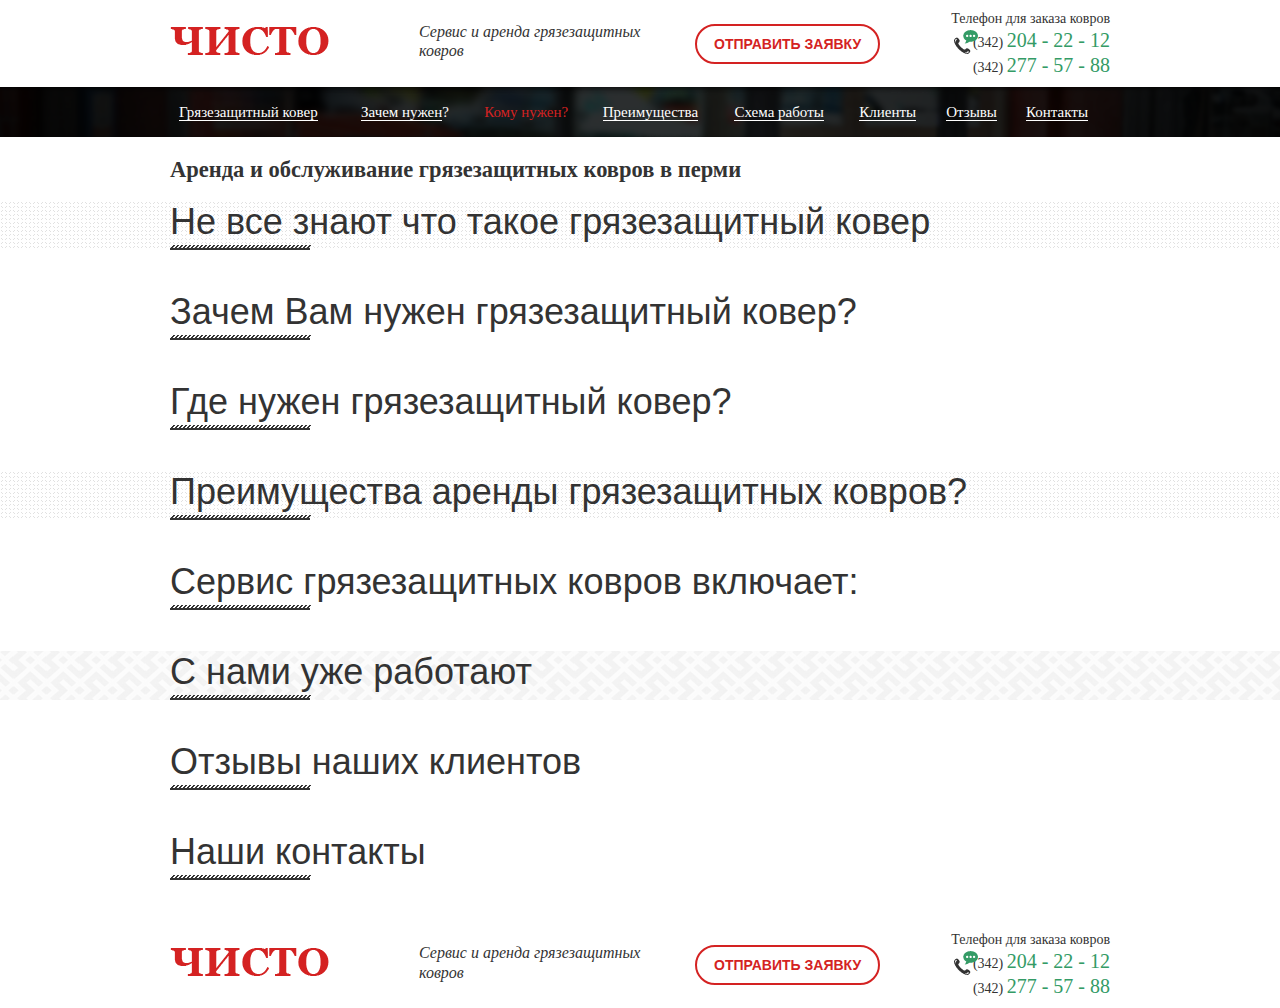
==== index.html @ 00499c88 "Добавлено несколько UI-элементов" ====
<!DOCTYPE html>
<!--[if lt IE 8]><html class="no-js ie ltie8 ltie9" lang="ru"><![endif]-->
<!--[if IE 8]><html class="no-js ie ie8 ltie9" lang="ru"><![endif]-->
<!--[if IE 9]><html class="no-js ie ie9" lang="ru"><![endif]-->
<!--[if (gt IE 9)|!(IE)]><!--><html class="no-js" lang="ru"><!--><![endif]-->
<head>
	<meta charset="utf-8">
	<meta http-equiv="X-UA-Compatible" content="IE=edge">

	<link rel="stylesheet" href="css/normalize.css">
	<link rel="stylesheet" href="css/main.css">

	<!--[if lt IE 9]>
		<script src="js/html5shiv.min.js"></script>
		<script src="js/nwmatcher-1.2.5.js"></script>
		<script src="js/selectivizr-min.js"></script>
	<![endif]-->

	<title>Чисто. Аренда и обслуживание грязезащитных ковров в Перми</title>
</head>
<body>

	<header class="panel">
		<div class="panel__inner container cf">
			<h1 class="logo panel__title" title="Чисто. Аренда и обслуживание грязезащитных ковров в Перми">
				<a class="logo__link" href="#">Чисто. Аренда и обслуживание грязезащитных ковров в Перми</a>
			</h1>
			<h2 class="panel__sub-title">Сервис и аренда грязезащитных ковров</h2>
			<div class="panel__contacts contacts">
				<h3 class="contacts__title">Телефон для заказа ковров</h3>
				<a class="contacts__link" href="tel:+73422042212">(342) <span class="contacts__phone">204 - 22 - 12</span></a>
				<a class="contacts__link" href="tel:+73422775788">(342) <span class="contacts__phone">277 - 57 - 88</span></a>
			</div>
			<a class="panel__cta btn btn_line" href="#">Отправить заявку</a>
		</div>
	</header>


	<nav class="nav">
		<div class="nav__inner container">
			<a class="nav__link" href="#"><span class="nav__text">Грязезащитный ковер</span></a>
			<a class="nav__link" href="#"><span class="nav__text">Зачем нужен</span>?</a>
			<a class="nav__link nav__link_active" href="#"><span class="nav__text">Кому нужен</span>?</a>
			<a class="nav__link" href="#"><span class="nav__text">Преимущества</span></a>
			<a class="nav__link" href="#"><span class="nav__text">Схема работы</span></a>
			<a class="nav__link" href="#"><span class="nav__text">Клиенты</span></a>
			<a class="nav__link" href="#"><span class="nav__text">Отзывы</span></a>
			<a class="nav__link" href="#"><span class="nav__text">Контакты</span></a>
		</div>
	</nav>


	<section class="section">
		<div class="container">
			<h2>Аренда и обслуживание грязезащитных ковров в перми</h2>
		</div>
	</section>


	<section class="section square-pattern">
		<div class="container">
			<h2 class="section__title">Не все знают что такое грязезащитный ковер</h2>
		</div>
	</section>


	<section class="section">
		<div class="container">
			<h2 class="section__title">Зачем Вам нужен грязезащитный ковер?</h2>
		</div>
	</section>


	<section class="section">
		<div class="container">
			<h2 class="section__title">Где нужен грязезащитный ковер?</h2>
		</div>
	</section>


	<section class="section square-pattern">
		<div class="container">
			<h2 class="section__title">Преимущества аренды грязезащитных ковров?</h2>
		</div>
	</section>


	<section class="section">
		<div class="container">
			<h2 class="section__title">Сервис грязезащитных ковров включает:</h2>
		</div>
	</section>


	<section class="section skew-pattern">
		<div class="container">
			<h2 class="section__title">С нами уже работают</h2>
		</div>
	</section>


	<section class="section">
		<div class="container">
			<h2 class="section__title">Отзывы наших клиентов</h2>
		</div>
	</section>


	<section class="section">
		<div class="container">
			<h2 class="section__title">Наши контакты</h2>
		</div>
	</section>


	<footer class="panel">
		<div class="panel__inner container cf">
			<h1 class="logo panel__title" title="Чисто. Аренда и обслуживание грязезащитных ковров в Перми">
				<a class="logo__link" href="#">Чисто. Аренда и обслуживание грязезащитных ковров в Перми</a>
			</h1>
			<h2 class="panel__sub-title">Сервис и аренда грязезащитных ковров</h2>
			<div class="panel__contacts contacts">
				<h3 class="contacts__title">Телефон для заказа ковров</h3>
				<a class="contacts__link" href="tel:+73422042212">(342) <span class="contacts__phone">204 - 22 - 12</span></a>
				<a class="contacts__link" href="tel:+73422775788">(342) <span class="contacts__phone">277 - 57 - 88</span></a>
			</div>
			<a class="panel__cta btn btn_line" href="#">Отправить заявку</a>
		</div>
	</footer>


	<script defer src="js/jquery-1.11.1.min.js"></script>
	<script defer src="js/scripts.js"></script>
</body>
</html>
---- css/main.css ----
/**
 * Типографика
 */
html {
    font: 15px/1.2 Georgia, serif;
    color: #333;
}




/**
 * Частоиспользуемые элементы
 */

/**
 * Поля ввода
 */
:-ms-input-placeholder {
    color: #666;
    font-size: 12px;
    font-style: italic;
}
/* Firefox 18- */
:-moz-placeholder {
    color: #666;
    font-size: 12px;
    font-style: italic;
}
/* Firefox 19+ */
::-moz-placeholder {
    color: #666;
    font-size: 12px;
    font-style: italic;
}
::-webkit-input-placeholder {
    color: #666;
    font-size: 12px;
    font-style: italic;
}

:focus:-ms-input-placeholder { opacity: 0; }
:focus::-moz-placeholder { opacity: 0; }
:focus::-moz-placeholder { opacity: 0; }
:focus::-webkit-input-placeholder { opacity: 0; }

.input {
    -webkit-box-sizing: border-box;
       -moz-box-sizing: border-box;
            box-sizing: border-box;
    max-width: 100%;
    height: 34px;
    padding: 0 18px;
    border: 1px solid #ccc;
    background: #e6e6e6;
}
    .ltie9 .input {
        line-height: 32px;
    }


/**
 * Кнопки
 */
.btn {
    -webkit-box-sizing: border-box;
       -moz-box-sizing: border-box;
            box-sizing: border-box;
    display: inline-block;
    vertical-align: middle;
    height: 40px;
    padding: 0 28px;
    border: 2px solid;
    font: bold 14px/36px Arial, sans-serif;
    text-decoration: none;
    text-transform: uppercase;
    border-radius: 9999px;
    -webkit-transition: .2s;
       -moz-transition: .2s;
         -o-transition: .2s;
            transition: .2s;
}
    .btn_fill {
        color: #fff;
        border-color: #349b66;
        background: #349b66;
    }
        .btn_fill:hover {
            color: #349b66;
            background: #fff;
        }
    .btn_line {
        padding: 0 17px;
        color: #d42222;
        background: #fff;
    }
        .btn_line:hover {
            color: #fff;
            border-color: #d42222;
            background: #d42222;
        }



/**
 * Фоновый узор #1
 */
.square-pattern {
    background-image: url("../img/design/square-pattern.png");
    background-repeat: repeat;
}



/**
 * Фоновый узор #2
 */
.skew-pattern {
    background-image: url("../img/design/skew-pattern.png");
    background-repeat: repeat;
}



/**
 * Нумерованный список
 */
.ordered-list {
    margin: 0;
    padding: 0;
    list-style: none;
    counter-reset: count;
}
    .ordered-list__item {
        position: relative;
        margin-bottom: 11px;
        /*padding-left: 47px;*/
    }
        .ordered-list__item:before {
            content: counter(count) ".";
            counter-increment: count;
            position: relative;
            z-index: 1;
            margin: 0 12px 6px 3px;
            float: left;
            display: inline-block;
            padding: 0 9px 0 11px;
            height: 32px;
            line-height: 32px;
            text-align: center;
            color: #fff;
            font-weight: bold;
            font-family: Arial, sans-serif;
            border-radius: 9999px;
            background: #349b66;
        }
        .ordered-list__item:after {
            content: "";
            position: absolute;
            left: 0;
            top: 14px;
            width: 17px;
            height: 17px;
            border: 2px solid #433941;
        }




/**
 * Ненумерованный список
 */
.unordered-list {
    margin: 0;
    padding: 0;
    list-style: none;
}
    .unordered-list__item {
        position: relative;
        margin-bottom: 11px;
        padding-left: 27px;
    }
        .unordered-list__item:before {
            content: "";
            position: absolute;
            left: 0;
            top: 2px;
            width: 19px;
            height: 14px;
            background: url("../img/design/check.png") no-repeat;
        }



/**
 * Лого
 */
.logo {
    margin: 0;
    padding: 0;
    display: inline-block;
    vertical-align: middle;
    width: 159px;
    height: 28px;
    font: 0/0 a;
    background: url("../img/design/logo.png") no-repeat;
}
    .logo__link {
        display: block;
        height: 100%;
    }




/**
 * Контакты
 */
.contacts {
    display: inline-block;
    padding-left: 40px;
    line-height: 1.25;
}
    .contacts__title {
        position: relative;
        margin: 0;
        font-size: inherit;
        font-weight: normal;
    }
        .contacts__title:before {
            content: "";
            position: absolute;
            left: 3px;
            top: 100%;
            margin-top: 2px;
            width: 24px;
            height: 24px;
            background: url("../img/design/phone.png") no-repeat;
        }
    .contacts__link {
        display: block;
        color: inherit;
        text-decoration: none;
        -webkit-transition: .2s;
           -moz-transition: .2s;
             -o-transition: .2s;
                transition: .2s;
    }
        .contacts__link:hover {
            text-shadow: 1px 1px 1px #aaa;
        }
    .contacts__phone {
        font-size: 142.8571%;
        color: #349b66;
    }



/**
 * Структурные элементы
 */
.container {
    margin-left: auto;
    margin-right: auto;
    padding-left: 30px;
    padding-right: 30px;
    max-width: 940px;
    width: 940px;
}

.cf:after {
    content: "";
    display: table;
    clear: both;
}

/*.row {
    margin-left: -10px;
    margin-right: -10px;
}

.col {
    -webkit-box-sizing: border-box;
       -moz-box-sizing: border-box;
            box-sizing: border-box;
    min-height: 1px;
    float: left;
    padding-left: 10px;
    padding-right: 10px;
}
    .col_w_1  { width: 8.333333333333332%; }
    .col_w_2  { width: 16.666666666666664%; }
    .col_w_3  { width: 25%; }
    .col_w_4  { width: 33.33333333333333%; }
    .col_w_5  { width: 41.66666666666667%; }
    .col_w_6  { width: 50%; }
    .col_w_7  { width: 58.333333333333336%; }
    .col_w_8  { width: 66.66666666666666%; }
    .col_w_9  { width: 75%; }
    .col_w_10 { width: 83.33333333333334%; }
    .col_w_11 { width: 91.66666666666666%; }
    .col_w_12 { width: 100%; }*/




/**
 *
 */
.panel {
    min-height: 87px;
    font-size: 14px;
    background: #fff;
}
    .panel__inner {
        overflow: hidden;
    }
    /*.panel__item {
        width: 25%;
        line-height: normal;
    }*/
    .panel__title {
        margin-top: 27px;
        margin-right: 90px;
        float: left;
    }
    .panel__sub-title {
        margin-top: 22px;
        float: left;
        max-width: 25%;
        font-size: 16px;
        font-style: italic;
        font-weight: normal;
    }
    .panel__cta {
        margin-top: 24px;
        float: right;
    }
    .panel__contacts {
        margin-top: 10px;
        margin-left: 31px;
        float: right;
        text-align: right;
    }




/**
 * Основная навигация для сайта
 */
.nav {
    color: #fff;
    background: url("../img/design/nav-bg.png") no-repeat 50% 0 #080504;
}
    .nav__inner {
        display: table;
        border-collapse: collapse;
        width: 100%;
    }
    .nav__link {
        display: table-cell;
        vertical-align: middle;
        padding: 0 9px;
        height: 50px;
        color: inherit;
        text-decoration: none;
        -webkit-transition: .12s linear;
           -moz-transition: .12s linear;
             -o-transition: .12s linear;
                transition: .12s linear;
    }
    .nav__text {
        border-bottom: 1px solid;
        -webkit-transition: inherit;
           -moz-transition: inherit;
             -o-transition: inherit;
                transition: inherit;
    }
        .nav__link_active {
            text-decoration: none;
            color: #d42222;
            pointer-events: none;
        }
        .nav__link:hover {
            background-color: rgba(255, 255, 255, .14);
        }
            .nav__link_active .nav__text,
            .nav__link:hover .nav__text {
                border-color: transparent;
            }


/**
 * Раздел
 */
.section {}
    .section__title {
        margin: 0 0 41px;
        padding: 0;
        font: 36px Arial, sans-serif;
    }
        .section__title:after {
            content: "";
            margin-top: 2px;
            display: block;
            height: 5px;
            width: 141px;
            background: url("../img/design/title.png") no-repeat;
        }

    .section_dark {
        color: #fff;
        background-color: #433942;
    }
        .section_dark .section__title:after {
            background-position: 0 100%;
        }
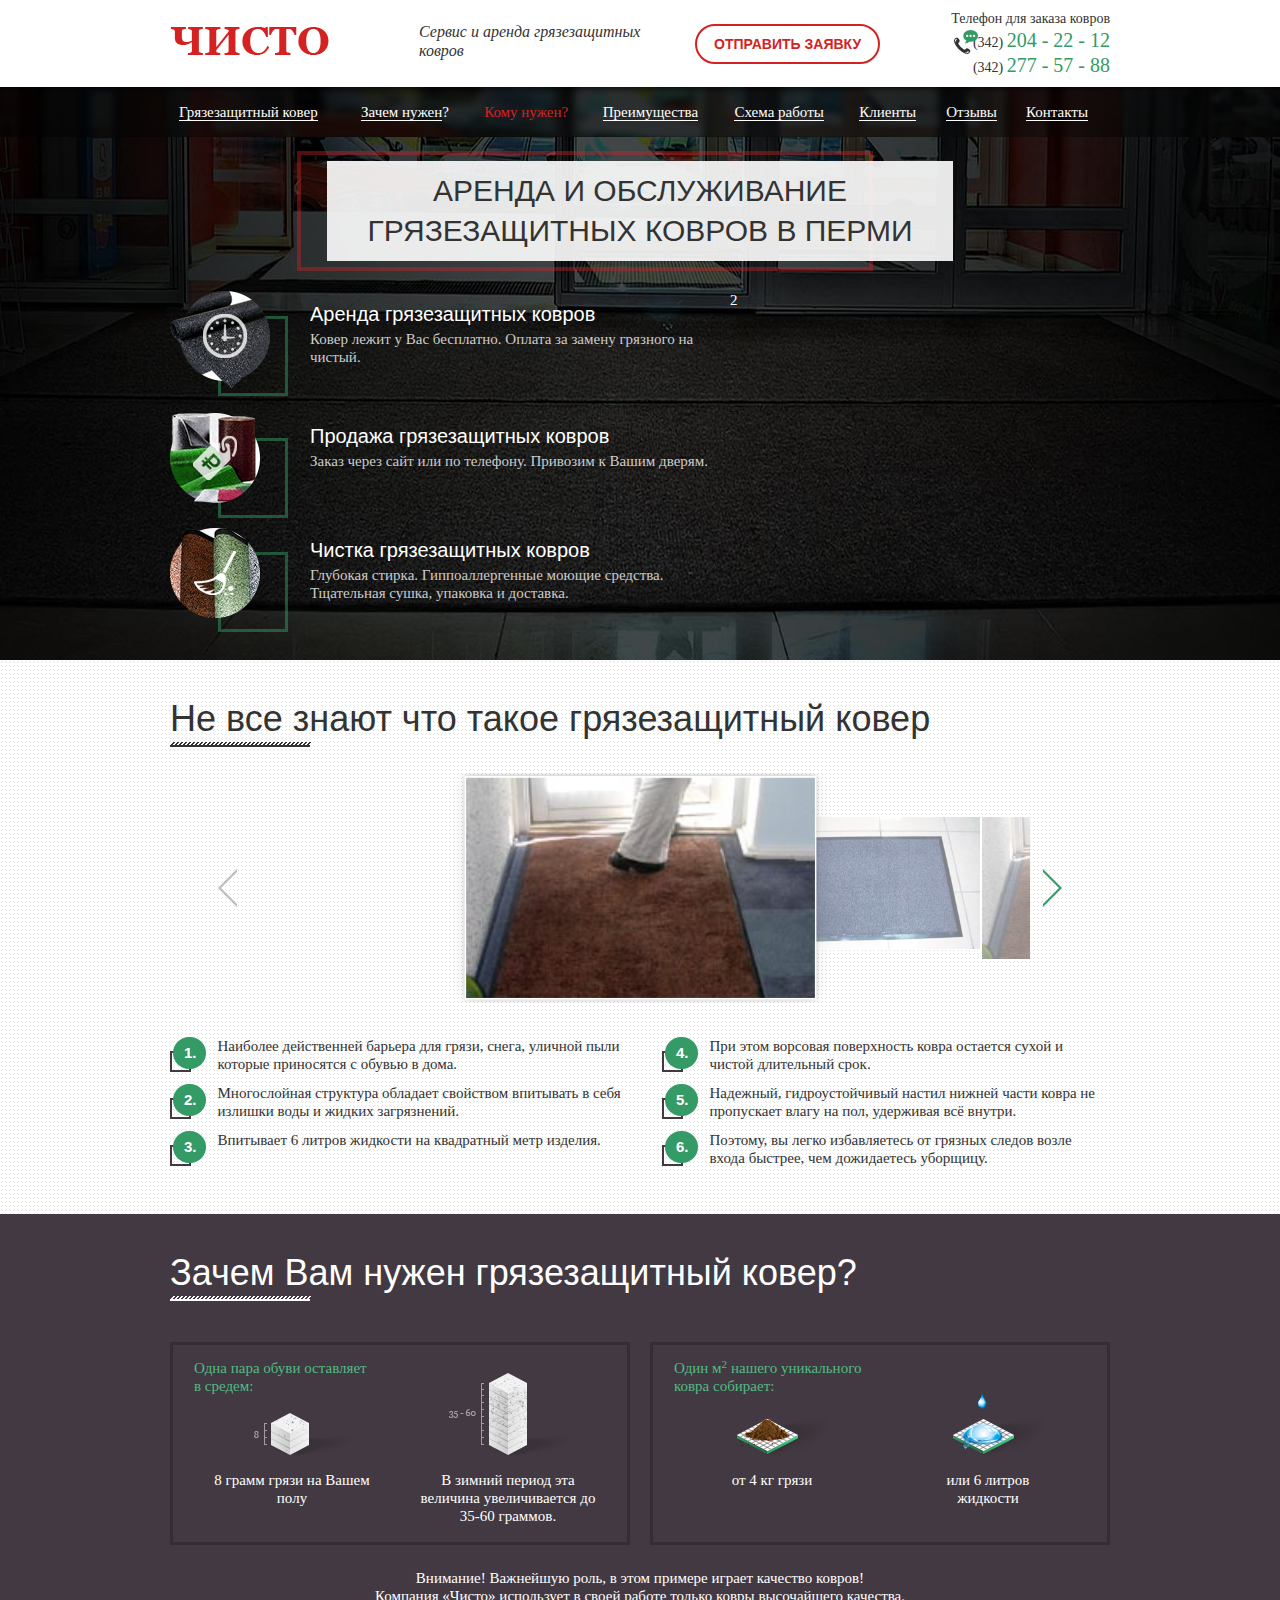
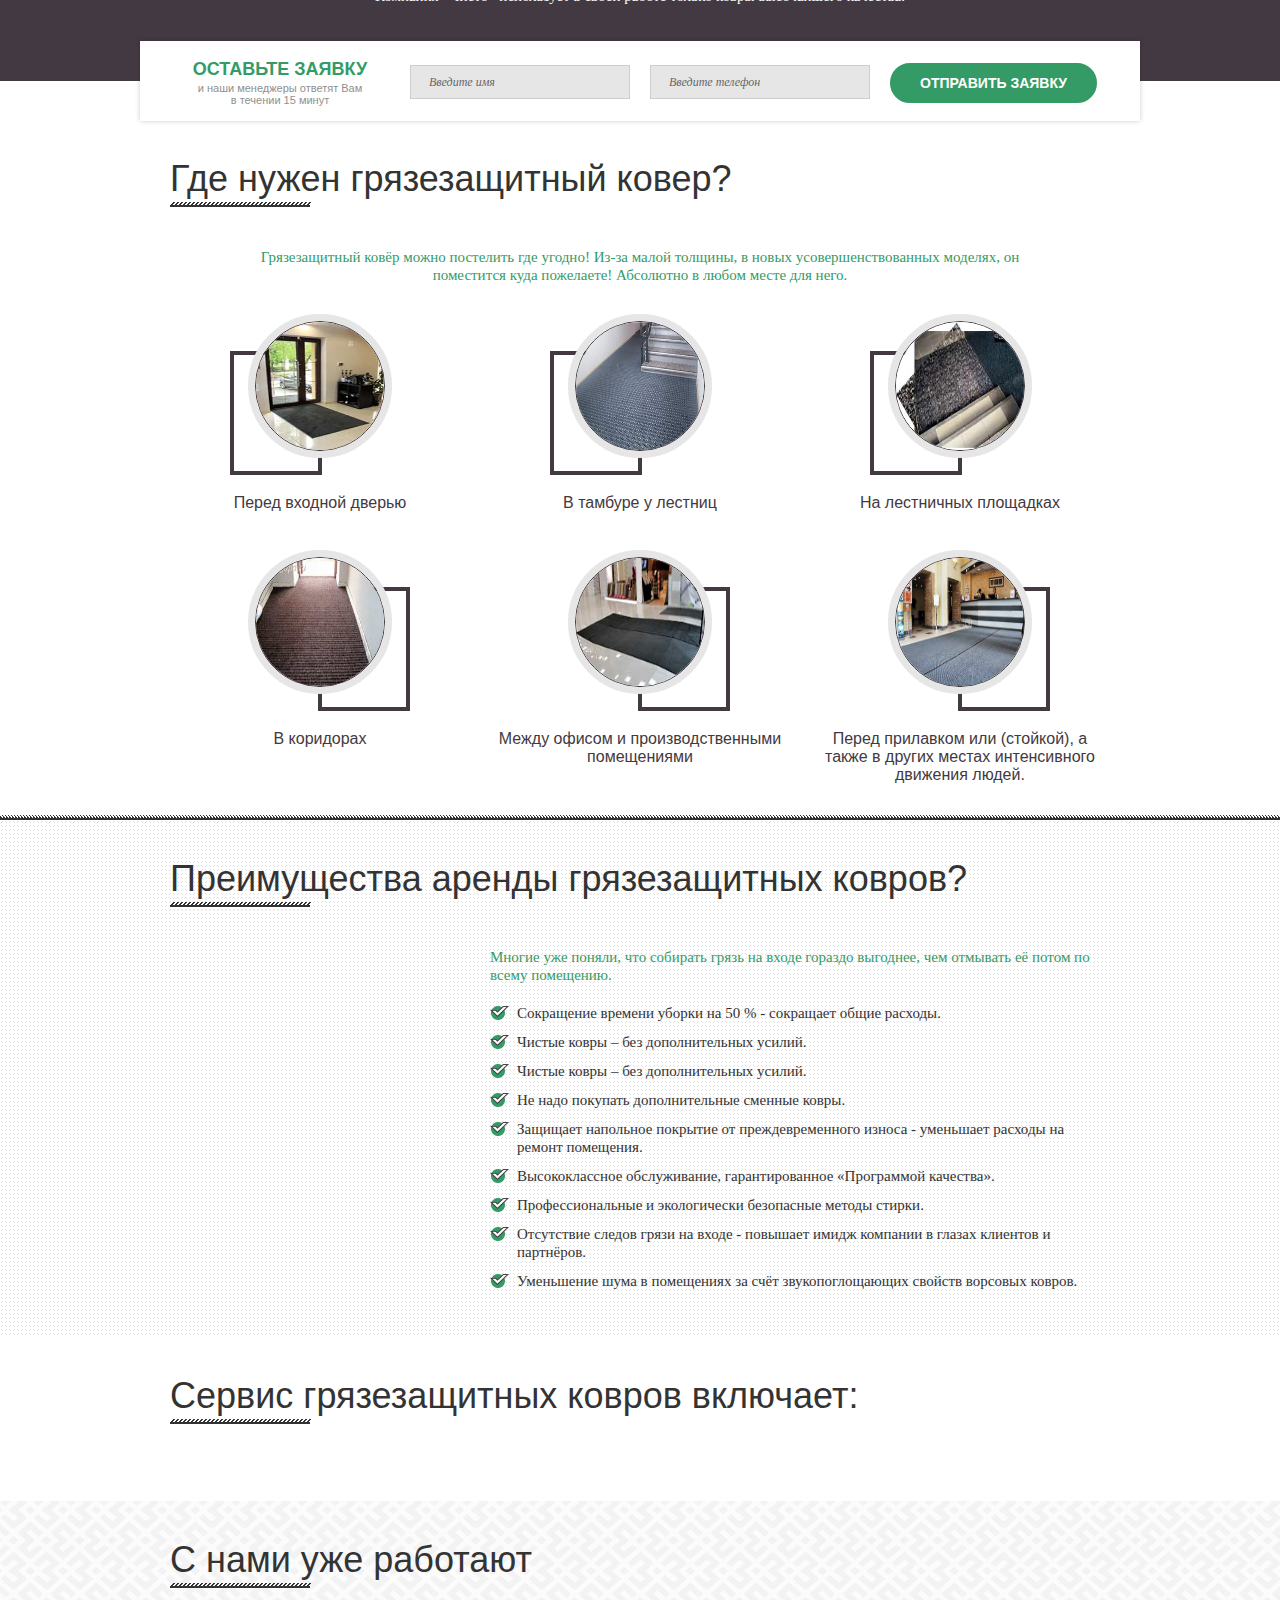
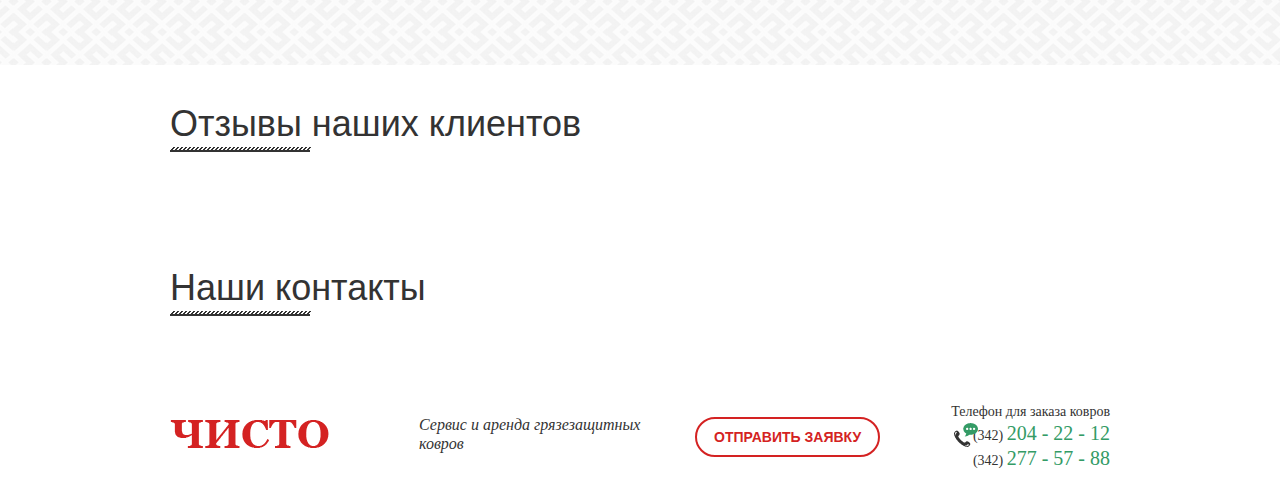
==== commit 20a3088f: "Добавлено несколько разделов" ====
--- a/index.html
+++ b/index.html
@@ -8,6 +8,7 @@
 	<meta http-equiv="X-UA-Compatible" content="IE=edge">
 
 	<link rel="stylesheet" href="css/normalize.css">
+	<link rel="stylesheet" href="css/slick.css">
 	<link rel="stylesheet" href="css/main.css">
 
 	<!--[if lt IE 9]>
@@ -50,37 +51,243 @@
 	</nav>
 
 
+	<section class="section section_dark hero">
+		<div class="container">
+			<h2 class="hero__title">Аренда и обслуживание грязезащитных ковров в перми</h2>
+			<div class="row cf">
+				<div class="col col_w_7">
+					<ul class="hero-list">
+						<li class="hero-list__item cf">
+							<div class="hero-list__img">
+								<img src="img/design/hero-feature-1.png" alt="">
+							</div>
+							<div class="hero-list__text">
+								<h3 class="hero-list__title">Аренда грязезащитных ковров</h3>
+								<p class="hero-list__desc">Ковер лежит у Вас бесплатно. Оплата за замену грязного на чистый.</p>
+							</div>
+						</li>
+						<li class="hero-list__item cf">
+							<div class="hero-list__img">
+								<img src="img/design/hero-feature-2.png" alt="">
+							</div>
+							<div class="hero-list__text">
+								<h3 class="hero-list__title">Продажа грязезащитных ковров</h3>
+								<p class="hero-list__desc">Заказ через сайт или по телефону. Привозим к Вашим дверям.</p>
+							</div>
+						</li>
+						<li class="hero-list__item cf">
+							<div class="hero-list__img">
+								<img src="img/design/hero-feature-3.png" alt="">
+							</div>
+							<div class="hero-list__text">
+								<h3 class="hero-list__title">Чистка грязезащитных ковров</h3>
+								<p class="hero-list__desc">Глубокая стирка. Гиппоаллергенные моющие средства. Тщательная сушка, упаковка и доставка.</p>
+							</div>
+						</li>
+					</ul>
+				</div>
+				<div class="col col_w_5">2</div>
+			</div>
+		</div>
+	</section>
+
+
+	<section class="section square-pattern">
+		<div class="container">
+			<h2 class="section__title">Не все знают что такое грязезащитный ковер</h2>
+
+			<div class="row cf">
+				<div class="col col_w_10 col_left_1 js-slick about-slider" data-slick='{
+					"slidesToShow": 3,
+					"centerMode": true,
+					"infinite": false
+				}'>
+					<div>
+						<img src="img/content/slide-1.jpg" alt="">
+					</div>
+					<div>
+						<img src="img/content/slide-2.jpg" alt="">
+					</div>
+					<div>
+						<img src="img/content/slide-1.jpg" alt="">
+					</div>
+					<div>
+						<img src="img/content/slide-1.jpg" alt="">
+					</div>
+					<div>
+						<img src="img/content/slide-2.jpg" alt="">
+					</div>
+					<div>
+						<img src="img/content/slide-1.jpg" alt="">
+					</div>
+				</div>
+			</div>
+
+			<div class="row cf">
+				<div class="col col_w_6">
+					<ul class="ordered-list">
+						<li class="ordered-list__item">Наиболее действенней барьера для грязи, снега, уличной пыли которые приносятся с обувью в дома.</li>
+						<li class="ordered-list__item">Многослойная структура обладает свойством впитывать в себя излишки воды и жидких загрязнений.</li>
+						<li class="ordered-list__item">Впитывает 6 литров жидкости на квадратный метр изделия.</li>
+					</ul>
+				</div>
+				<div class="col col_w_6">
+					<ul class="ordered-list about-add-list">
+						<li class="ordered-list__item">При этом ворсовая поверхность ковра остается сухой и чистой длительный срок.</li>
+						<li class="ordered-list__item">Надежный, гидроустойчивый настил нижней части ковра не пропускает влагу на пол, удерживая всё внутри.</li>
+						<li class="ordered-list__item">Поэтому, вы легко избавляетесь от грязных следов  возле входа быстрее, чем дожидаетесь уборщицу.</li>
+					</ul>
+				</div>
+			</div>
+		</div>
+	</section>
+
+
+	<section class="section section_dark section_add-pad">
+		<div class="container">
+			<h2 class="section__title">Зачем Вам нужен грязезащитный ковер?</h2>
+
+			<div class="row cf">
+				<div class="col col_w_6">
+					<div class="stat-block">
+						<h3 class="stat-block__title">Одна пара обуви оставляет в&nbsp;средем:</h3>
+						<div class="row cf">
+							<figure class="stat-chart col col_w_6">
+								<div class="stat-chart__img-wrap">
+									<img class="stat-chart__img" src="img/design/chart-1.png" alt="">
+								</div>
+								<figcaption class="stat-chart__desc">8 грамм грязи на&nbsp;Вашем полу</figcaption>
+							</figure>
+							<figure class="stat-chart col col_w_6">
+								<div class="stat-chart__img-wrap">
+									<img class="stat-chart__img stat-chart__img_no-gap"src="img/design/chart-2.png" alt="">
+								</div>
+								<figcaption class="stat-chart__desc">В зимний период эта величина увеличивается до 35-60 граммов.</figcaption>
+							</figure>
+						</div>
+					</div>
+				</div>
+				<div class="col col_w_6">
+					<div class="stat-block">
+						<h3 class="stat-block__title">Один м<sup>2</sup> нашего&nbsp;уникального ковра&nbsp;собирает:</h3>
+						<div class="row cf">
+							<figure class="stat-chart col col_w_6">
+								<div class="stat-chart__img-wrap">
+									<img class="stat-chart__img" src="img/design/chart-3.png" alt="">
+								</div>
+								<figcaption class="stat-chart__desc">от 4 кг грязи</figcaption>
+							</figure>
+							<figure class="stat-chart col col_w_6">
+								<div class="stat-chart__img-wrap">
+									<img class="stat-chart__img" src="img/design/chart-4.png" alt="">
+								</div>
+								<figcaption class="stat-chart__desc">или 6 литров <br>жидкости</figcaption>
+							</figure>
+						</div>
+					</div>
+				</div>
+			</div>
+			<div class="row cf">
+				<div class="col col_w_8 col_left_2 stat-info">
+					<div>Внимание! Важнейшую роль, в этом примере играет качество ковров!</div>
+					<div>Компания «Чисто» использует в своей работе только ковры высочайшего качества.</div>
+				</div>
+			</div>
+		</div>
+	</section>
+
+
 	<section class="section">
-		<div class="container">
-			<h2>Аренда и обслуживание грязезащитных ковров в перми</h2>
-		</div>
-	</section>
-
-
-	<section class="section square-pattern">
-		<div class="container">
-			<h2 class="section__title">Не все знают что такое грязезащитный ковер</h2>
-		</div>
-	</section>
-
-
-	<section class="section">
-		<div class="container">
-			<h2 class="section__title">Зачем Вам нужен грязезащитный ковер?</h2>
-		</div>
-	</section>
-
-
-	<section class="section">
+		<form class="contact-form contact-form_line contact-form_outside container">
+			<div class="row cf">
+				<div class="contact-form__field col col_w_3">
+					<div class="contact-form__head">
+						<h3 class="contact-form__title">оставьте заявку</h3>
+						<p class="contact-form__info">и наши менеджеры ответят Вам в&nbsp;течении&nbsp;15&nbsp;минут</p>
+					</div>
+				</div>
+				<div class="contact-form__field col col_w_3">
+					<input class="input" type="text" placeholder="Введите имя">
+				</div>
+				<div class="contact-form__field col col_w_3">
+					<input class="input" type="text" placeholder="Введите телефон">
+				</div>
+				<div class="contact-form__field col col_w_3">
+					<button class="btn btn_fill" type="submit">Отправить заявку</button>
+				</div>
+			</div>
+		</form>
+
 		<div class="container">
 			<h2 class="section__title">Где нужен грязезащитный ковер?</h2>
-		</div>
-	</section>
-
-
-	<section class="section square-pattern">
+
+			<div class="row cf">
+				<div class="col col_w_10 col_left_1">
+					<p class="section__info section__info_center">Грязезащитный ковёр можно постелить где угодно! Из-за малой толщины, в новых усовершенствованных моделях, он поместится куда пожелаете! Абсолютно в любом месте для него.</p>
+				</div>
+			</div>
+			<div class="row cf place-view-gallery">
+				<figure class="place-view col col_w_4">
+					<div class="place-view__img-wrap">
+						<img class="place-view__img " src="img/content/preview-1.jpg" alt="">
+					</div>
+					<figcaption class="place-view__desc">Перед входной дверью</figcaption>
+				</figure>
+				<figure class="place-view col col_w_4">
+					<div class="place-view__img-wrap">
+						<img class="place-view__img " src="img/content/preview-2.jpg" alt="">
+					</div>
+					<figcaption class="place-view__desc">В тамбуре у лестниц</figcaption>
+				</figure>
+				<figure class="place-view col col_w_4">
+					<div class="place-view__img-wrap">
+						<img class="place-view__img " src="img/content/preview-3.jpg" alt="">
+					</div>
+					<figcaption class="place-view__desc">На лестничных площадках</figcaption>
+				</figure>
+				<figure class="place-view place-view_right col col_w_4">
+					<div class="place-view__img-wrap">
+						<img class="place-view__img " src="img/content/preview-4.jpg" alt="">
+					</div>
+					<figcaption class="place-view__desc">В коридорах</figcaption>
+				</figure>
+				<figure class="place-view place-view_right col col_w_4">
+					<div class="place-view__img-wrap">
+						<img class="place-view__img " src="img/content/preview-5.jpg" alt="">
+					</div>
+					<figcaption class="place-view__desc">Между офисом и производственными помещениями</figcaption>
+				</figure>
+				<figure class="place-view place-view_right col col_w_4">
+					<div class="place-view__img-wrap">
+						<img class="place-view__img " src="img/content/preview-6.jpg" alt="">
+					</div>
+					<figcaption class="place-view__desc">Перед прилавком или (стойкой), а также в других местах интенсивного движения людей.</figcaption>
+				</figure>
+			</div>
+		</div>
+	</section>
+
+
+	<section class="section square-pattern section_border-top">
 		<div class="container">
 			<h2 class="section__title">Преимущества аренды грязезащитных ковров?</h2>
+			<div class="row cf">
+				<div class="col col_w_4"></div>
+				<div class="col col_w_8">
+					<p class="section__info">Многие уже поняли, что собирать грязь на входе гораздо выгоднее, чем отмывать её потом по всему помещению.</p>
+					<ul class="unordered-list">
+						<li class="unordered-list__item">Сокращение времени уборки на 50 % - сокращает общие расходы.</li>
+						<li class="unordered-list__item">Чистые ковры – без дополнительных усилий.</li>
+						<li class="unordered-list__item">Чистые ковры – без дополнительных усилий.</li>
+						<li class="unordered-list__item">Не надо покупать дополнительные сменные ковры.</li>
+						<li class="unordered-list__item">Защищает напольное покрытие от преждевременного износа - уменьшает расходы на ремонт помещения.</li>
+						<li class="unordered-list__item">Высококлассное обслуживание, гарантированное «Программой качества».</li>
+						<li class="unordered-list__item">Профессиональные и экологически безопасные методы стирки.</li>
+						<li class="unordered-list__item">Отсутствие следов грязи на входе - повышает имидж компании в глазах клиентов и партнёров.</li>
+						<li class="unordered-list__item">Уменьшение шума в помещениях за счёт звукопоглощающих свойств ворсовых ковров.</li>
+					</ul>
+				</div>
+			</div>
 		</div>
 	</section>
 
@@ -130,6 +337,7 @@
 
 
 	<script defer src="js/jquery-1.11.1.min.js"></script>
+	<script defer src="js/slick.min.js"></script>
 	<script defer src="js/scripts.js"></script>
 </body>
 </html>--- a/css/main.css
+++ b/css/main.css
@@ -1,17 +1,30 @@
-/**
- * Типографика
- */
+
+
+/* ==========================================================================
+   Типографика
+   ========================================================================== */
+
 html {
     font: 15px/1.2 Georgia, serif;
     color: #333;
 }
 
-
-
-
-/**
- * Частоиспользуемые элементы
- */
+::-moz-selection {
+    color: #fff;
+    background: #349B66;
+}
+
+::selection {
+    color: #fff;
+    background: #349B66;
+}
+
+
+
+
+/* ==========================================================================
+   Частоиспользуемые элементы
+   ========================================================================== */
 
 /**
  * Поля ввода
@@ -255,11 +268,56 @@
     }
 
 
+/**
+ * Форма для контакта
+ */
+.contact-form {}
+    .contact-form__field {}
+
+    .contact-form__head {
+        display: inline-block;
+        vertical-align: middle;
+        text-align: center;
+        line-height: normal;
+        font-family: Arial, sans-serif;
+    }
+    .contact-form__title {
+        margin: 0 0 2px;
+        padding: 0;
+        font-size: 18px;
+        font-weight: bold;
+        text-transform: uppercase;
+        color: #349b66;
+    }
+    .contact-form__info {
+        margin: 0;
+        padding: 0;
+        font-size: 11px;
+        color: #8f8f8f;
+    }
+
+    /* горизонтальная форма */
+    .contact-form_line {
+        background-color: #fff;
+        box-shadow: 0 0 5px rgba(0, 0, 0, .2);
+    }
+        .contact-form_line .contact-form__field {
+            line-height: 80px;
+        }
+
+    .contact-form_outside {
+        margin-top: -78px;
+        margin-bottom: 37px;
+    }
+
+
 
 /**
  * Структурные элементы
  */
 .container {
+    position: relative;
+    z-index: 0;
     margin-left: auto;
     margin-right: auto;
     padding-left: 30px;
@@ -274,7 +332,7 @@
     clear: both;
 }
 
-/*.row {
+.row {
     margin-left: -10px;
     margin-right: -10px;
 }
@@ -299,13 +357,43 @@
     .col_w_9  { width: 75%; }
     .col_w_10 { width: 83.33333333333334%; }
     .col_w_11 { width: 91.66666666666666%; }
-    .col_w_12 { width: 100%; }*/
-
-
-
-
-/**
- *
+    .col_w_12 { width: 100%; }
+
+    .col_left_1  { margin-left: 8.333333333333332%; }
+    .col_left_2  { margin-left: 16.666666666666664%; }
+    .col_left_3  { margin-left: 25%; }
+    .col_left_4  { margin-left: 33.33333333333333%; }
+    .col_left_5  { margin-left: 41.66666666666667%; }
+    .col_left_6  { margin-left: 50%; }
+    .col_left_7  { margin-left: 58.333333333333336%; }
+    .col_left_8  { margin-left: 66.66666666666666%; }
+    .col_left_9  { margin-left: 75%; }
+    .col_left_10 { margin-left: 83.33333333333334%; }
+    .col_left_11 { margin-left: 91.66666666666666%; }
+    .col_left_12 { margin-left: 100%; }
+
+    .col_right_1  { margin-right: 8.333333333333332%; }
+    .col_right_2  { margin-right: 16.666666666666664%; }
+    .col_right_3  { margin-right: 25%; }
+    .col_right_4  { margin-right: 33.33333333333333%; }
+    .col_right_5  { margin-right: 41.66666666666667%; }
+    .col_right_6  { margin-right: 50%; }
+    .col_right_7  { margin-right: 58.333333333333336%; }
+    .col_right_8  { margin-right: 66.66666666666666%; }
+    .col_right_9  { margin-right: 75%; }
+    .col_right_10 { margin-right: 83.33333333333334%; }
+    .col_right_11 { margin-right: 91.66666666666666%; }
+    .col_right_12 { margin-right: 100%; }
+
+
+
+
+/* ==========================================================================
+   Элементы страницы
+   ========================================================================== */
+
+/**
+ * Главная панель для сайта с логотипом и контактами
  */
 .panel {
     min-height: 87px;
@@ -383,6 +471,7 @@
             pointer-events: none;
         }
         .nav__link:hover {
+            background-color: #333;
             background-color: rgba(255, 255, 255, .14);
         }
             .nav__link_active .nav__text,
@@ -394,11 +483,14 @@
 /**
  * Раздел
  */
-.section {}
+.section {
+    padding-top: 38px;
+    padding-bottom: 36px;
+}
     .section__title {
         margin: 0 0 41px;
         padding: 0;
-        font: 36px Arial, sans-serif;
+        font: normal 36px Arial, sans-serif;
     }
         .section__title:after {
             content: "";
@@ -409,10 +501,305 @@
             background: url("../img/design/title.png") no-repeat;
         }
 
+    .section__info {
+        margin: 0 0 20px;
+        padding: 0;
+        color: #349b66;
+    }
+        .section__info_center {
+            text-align: center;
+        }
+
     .section_dark {
         color: #fff;
         background-color: #433942;
     }
         .section_dark .section__title:after {
             background-position: 0 100%;
-        }+        }
+
+    .section_add-pad {
+        padding-bottom: 76px;
+    }
+
+    .section_border-top {
+        position: relative;
+    }
+        .section_border-top:before {
+            content: "";
+            position: absolute;
+            left: 0;
+            right: 0;
+            bottom: 100%;
+            height: 5px;
+            background: url("../img/design/line-pattern.png") repeat-x;
+        }
+
+
+/**
+ * Hero-секция
+ */
+.hero {
+    padding-top: 24px;
+    padding-bottom: 18px;
+    background: url("../img/design/hero-bg.jpg") no-repeat 50% 100% #060606;
+  /*  -webkit-background-size: cover;
+         -o-background-size: cover;
+            background-size: cover;*/
+    /*-ms-filter: "progid:DXImageTransform.Microsoft.AlphaImageLoader(src='img/design/hero-bg.jpg', sizingMethod='scale')";*/
+}
+    .hero__title {
+        position: relative;
+        margin: 0 auto 30px;
+        -webkit-box-sizing: border-box;
+           -moz-box-sizing: border-box;
+                box-sizing: border-box;
+        padding: 10px 39px;
+        max-width: 66.6666%;
+        text-align: center;
+        font: 30px/1.33 Arial, sans-serif;
+        text-transform: uppercase;
+        color: #333;
+        background: #eae9e9;
+        background: rgba(255, 255, 255, .9);
+    }
+        .hero__title:before {
+            content: "";
+            position: absolute;
+            z-index: -1;
+            left: -30px;
+            top: -10px;
+            bottom: -10px;
+            right: 80px;
+            border: 4px solid #6f2a2a;
+            border: 4px solid rgba(212, 34, 34, 0.4);
+        }
+
+
+/**
+ * Список функций на главной секции
+ */
+.hero-list {
+    margin: 0;
+    padding: 0;
+    list-style-type: none;
+}
+    .hero-list__item {
+        margin-bottom: 20px;
+    }
+    .hero-list__img {
+        position: relative;
+        margin-right: 32px;
+        float: left;
+        min-width: 108px;
+    }
+        .hero-list__img:before {
+            content: "";
+            position: absolute;
+            z-index: -1;
+            top: 25px;
+            left: 48px;
+            width: 64px;
+            height: 74px;
+            border: 3px solid #349b66;
+            border: 3px solid rgba(52, 155, 102, 0.5);
+        }
+    .hero-list__text {
+        display: block;
+        padding-top: 12px;
+        width: auto;
+        overflow: hidden;
+    }
+    .hero-list__title {
+        margin: 0 0 4px;
+        padding: 0;
+        font: 20px Arial, sans-serif;
+    }
+    .hero-list__desc {
+        margin: 0;
+        padding: 0;
+        color: #ccc;
+    }
+
+
+/**
+ * Слайдер в секции "что такое грязезащитный ковер"
+ */
+.about-slider {
+    margin-top: -15px;
+    margin-bottom: 34px;
+}
+    .about-slider .slick-track {
+        padding: 43px 0;
+    }
+    .about-slider .slick-slide {
+        position: relative;
+        z-index: 0;
+        -webkit-box-sizing: border-box;
+           -moz-box-sizing: border-box;
+                box-sizing: border-box;
+        -ms-filter: "alpha(opacity=50)";
+    }
+        .about-slider .slick-slide:focus {
+            outline: 0;
+        }
+        .about-slider .slick-slide:after {
+            content: "";
+            position: absolute;
+            top: 0;
+            left: 0;
+            width: 100%;
+            height: 100%;
+            background: rgba(255, 255, 255, .5);
+        }
+        .about-slider .slick-slide img {
+            margin: auto;
+            -webkit-box-sizing: border-box;
+               -moz-box-sizing: border-box;
+                    box-sizing: border-box;
+            width: 100%;
+            height: 100%;
+            border: 1px solid #fff;
+        }
+        .about-slider .slick-slide.slick-current {
+            z-index: 1;
+            -webkit-transform: scale(1.55);
+                -ms-transform: scale(1.55);
+                    transform: scale(1.55);
+            box-shadow:
+                0 0 3px rgba(0, 0, 0, 0.2),
+                0 0 12px rgba(0, 0, 0, 0.1);
+            /*box-shadow: 0 0 0 1px red;*/
+            transition: transform .3s;
+            -ms-filter: "alpha(opacity=100)";
+            /*-ms-filter: "progid:DXImageTransform.Microsoft.Matrix(M11=1.55, M12=0, M21=0, M22=1.55, SizingMethod='auto expand')";*/
+        }
+            .about-slider .slick-slide.slick-current:after {
+                content: none;
+            }
+
+
+/**
+ * Часть списка в секции "что такое грязезащитный ковер"
+ */
+.about-add-list {
+    counter-reset: count 3;
+    margin-left: 12px;
+}
+
+
+/**
+ * Блоки со статистикой
+ */
+.stat-block {
+    -webkit-box-sizing: border-box;
+       -moz-box-sizing: border-box;
+            box-sizing: border-box;
+    padding: 14px 21px;
+    height: 203px;
+    border: 3px solid #3a323a;
+    border: 3px solid rgba(0, 0, 0, 0.2);
+    text-align: center;
+}
+    .stat-block__title {
+        margin: 0;
+        padding: 0;
+        max-width: 55%;
+        text-align: left;
+        font: inherit;
+        color: #4fbd84;
+    }
+
+.stat-chart {
+    margin: 0;
+    display: inline-block;
+    vertical-align: top;
+    padding: 0 20px;
+}
+    .stat-chart__img-wrap {
+        position: relative;
+        height: 76px;
+        text-align: center;
+    }
+    .stat-chart__img {
+        position: absolute;
+        left: 0;
+        right: 0;
+        bottom: 14px;
+        margin: auto;
+        -webkit-transform: translateX(10px);
+            -ms-transform: translateX(10px);
+                transform: translateX(10px);
+        display: inline-block;
+        vertical-align: baseline;
+    }
+        .stat-chart__img_no-gap {
+            -webkit-transform: translateX(0);
+                -ms-transform: translateX(0);
+                    transform: translateX(0);
+        }
+    .stat-chart__desc {
+        margin: 0;
+        padding: 0;
+    }
+
+.stat-info {
+    margin-top: 24px;
+    margin-bottom: 0;
+    text-align: center;
+}
+
+
+/**
+ * Галерея с вариантами размещения ковров
+ */
+.place-view-gallery {
+    overflow: hidden;
+    margin-bottom: -38px;
+    padding-top: 10px;
+}
+.place-view {
+    margin: 0 0 38px;
+    text-align: center;
+    color: #433941;
+}
+    .place-view__img-wrap {
+        position: relative;
+        margin: 0 auto 36px;
+        width: 130px;
+        height: 130px;
+        border: 7px solid #e6e6e6;
+        border-radius: 50%;
+    }
+        .place-view__img-wrap:before {
+            content: "";
+            position: absolute;
+            z-index: -1;
+            top: 30px;
+            bottom: -24px;
+            left: -25px;
+            right: 50%;
+            margin: 0 -2px 0 0;
+            border: 4px solid;
+        }
+        .place-view__img {
+            -webkit-box-sizing: border-box;
+               -moz-box-sizing: border-box;
+                    box-sizing: border-box;
+            display: block;
+            width: 100%;
+            height: 100%;
+            border: 1px solid;
+            border-radius: 50%;
+        }
+        .place-view__desc {
+            margin: 0;
+            padding: 0;
+            font: 16px Arial, sans-serif;
+        }
+
+    .place-view_right .place-view__img-wrap:before {
+        left: 50%;
+        right: -25px;
+        margin: 0 0 0 -2px;
+    }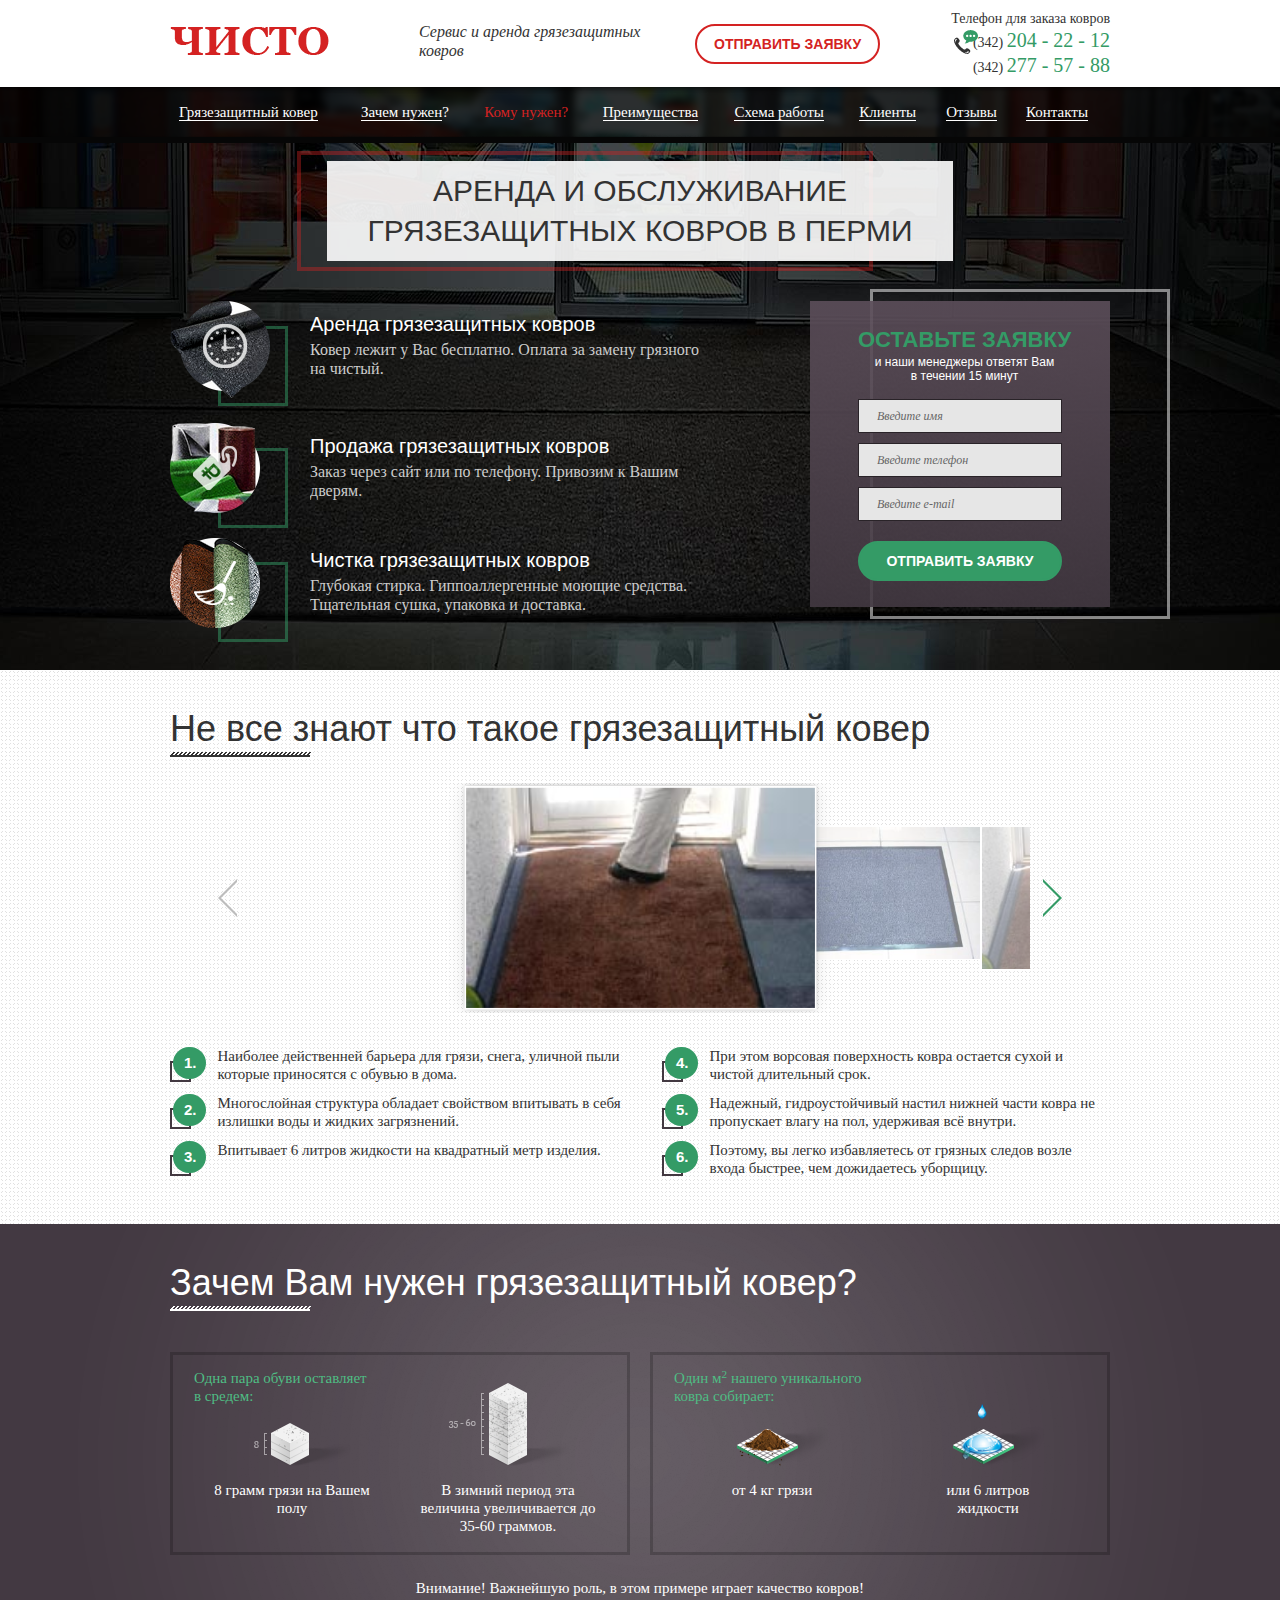
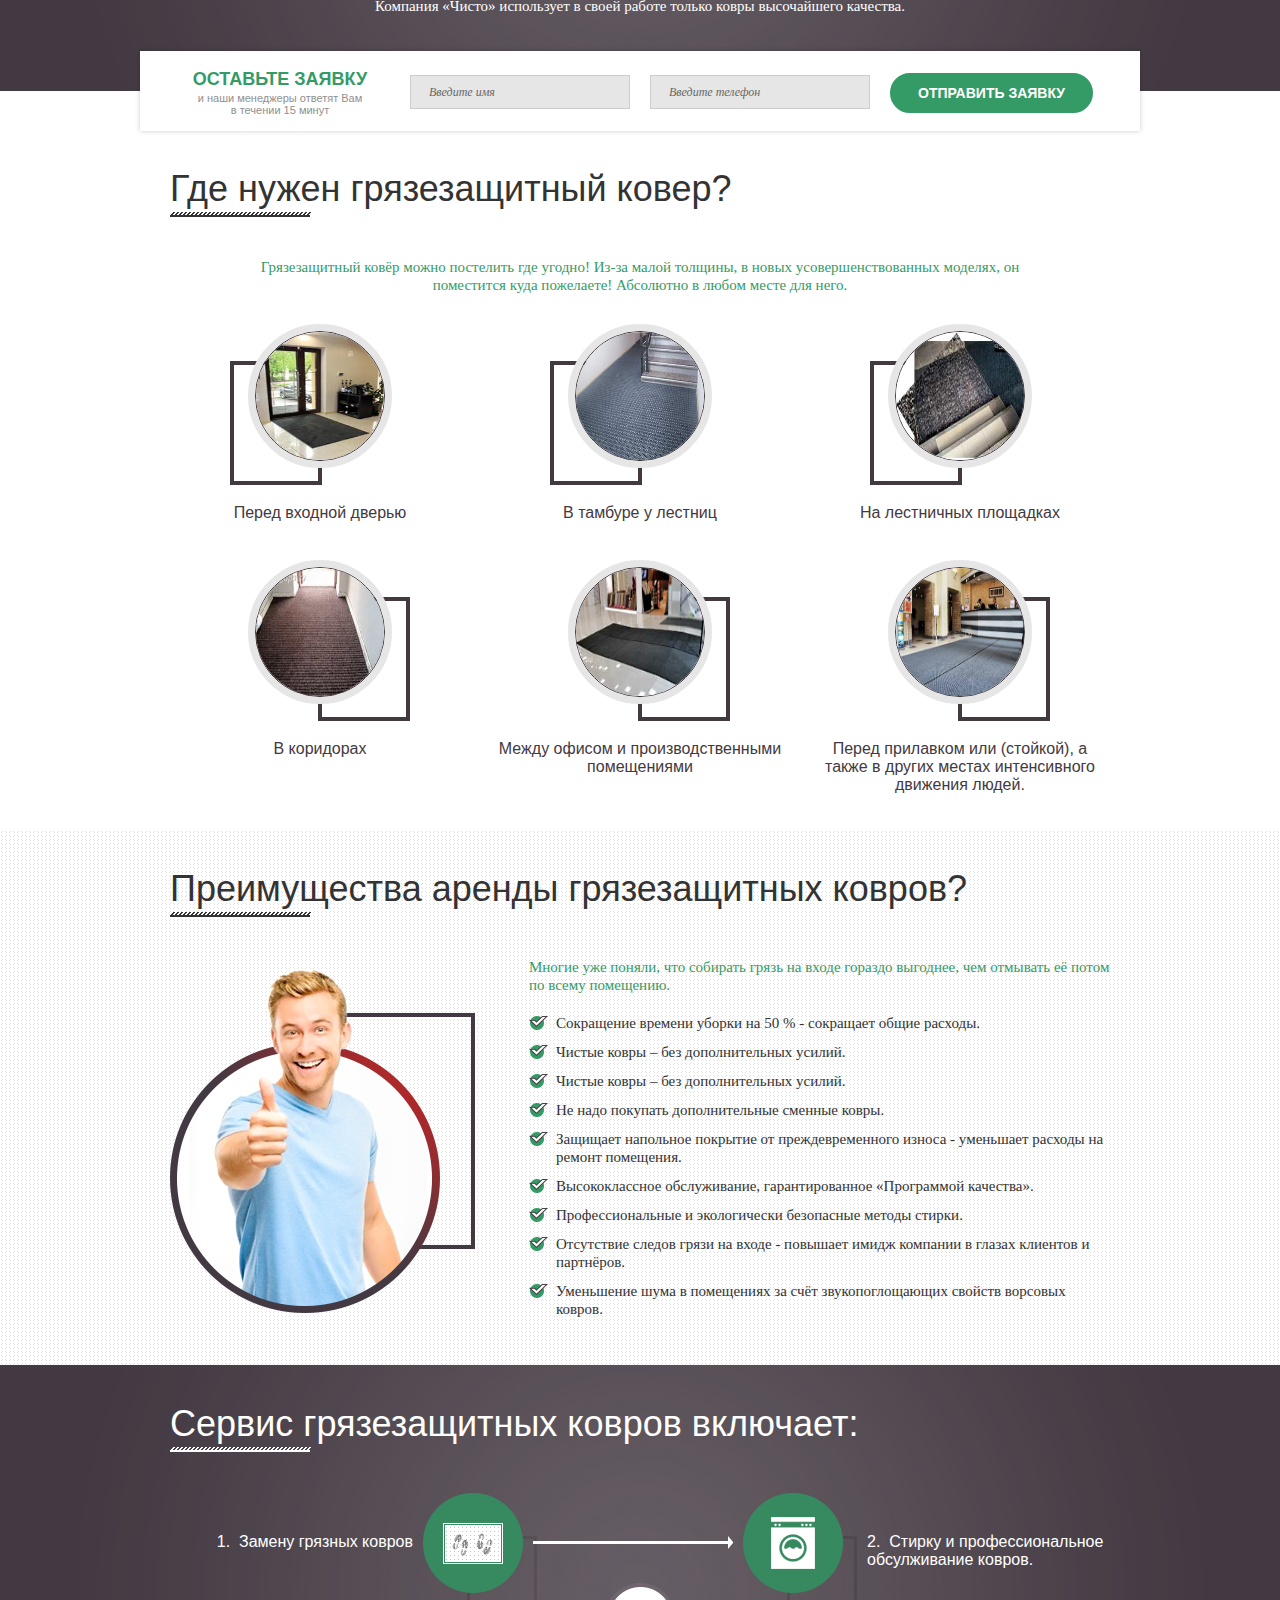
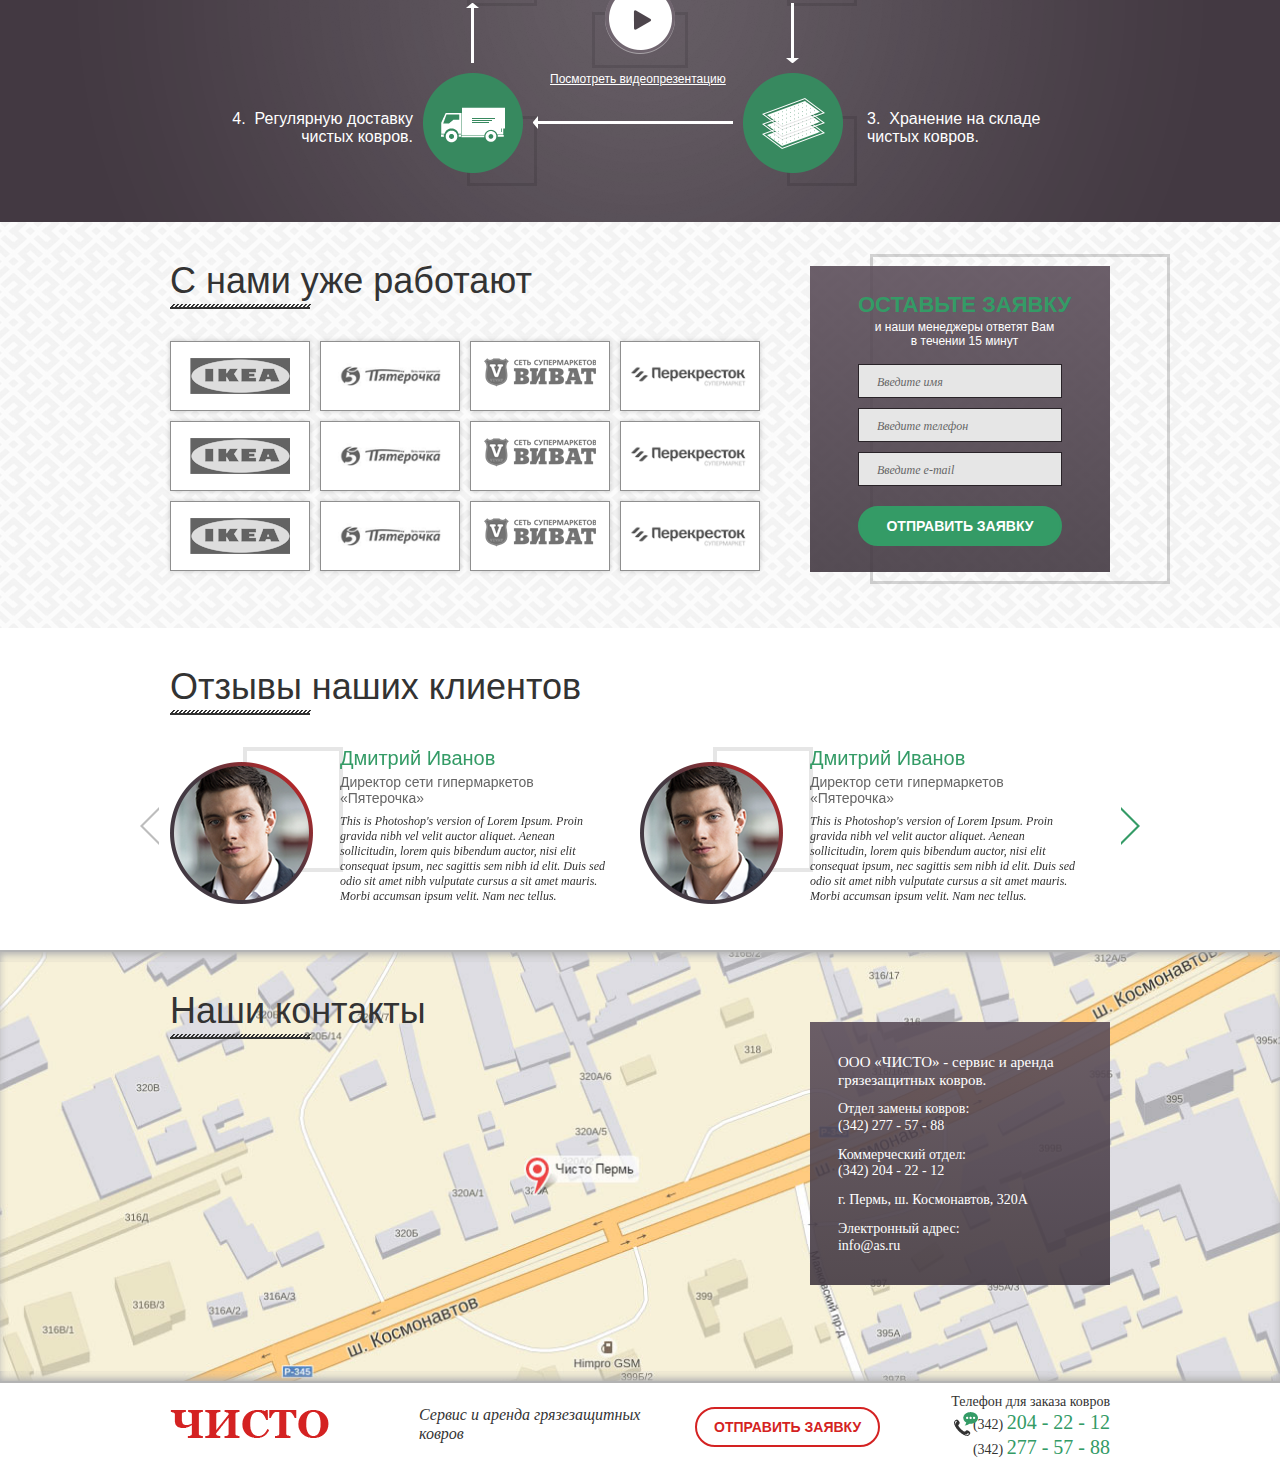
==== commit 5fac995d: "Добавлены остальные части сайта" ====
--- a/index.html
+++ b/index.html
@@ -32,7 +32,7 @@
 				<a class="contacts__link" href="tel:+73422042212">(342) <span class="contacts__phone">204 - 22 - 12</span></a>
 				<a class="contacts__link" href="tel:+73422775788">(342) <span class="contacts__phone">277 - 57 - 88</span></a>
 			</div>
-			<a class="panel__cta btn btn_line" href="#">Отправить заявку</a>
+			<a class="panel__cta btn btn_line js-open-modal" href="#">Отправить заявку</a>
 		</div>
 	</header>
 
@@ -86,7 +86,28 @@
 						</li>
 					</ul>
 				</div>
-				<div class="col col_w_5">2</div>
+				<div class="col col_w_4 col_left_1">
+					<form class="contact-form contact-form_col">
+						<div class="contact-form__field">
+							<div class="contact-form__head">
+								<h3 class="contact-form__title">оставьте заявку</h3>
+								<p class="contact-form__info">и наши менеджеры ответят Вам в&nbsp;течении&nbsp;15&nbsp;минут</p>
+							</div>
+						</div>
+						<div class="contact-form__field">
+							<input class="input" type="text" placeholder="Введите имя">
+						</div>
+						<div class="contact-form__field">
+							<input class="input" type="text" placeholder="Введите телефон">
+						</div>
+						<div class="contact-form__field">
+							<input class="input" type="text" placeholder="Введите e-mail">
+						</div>
+						<div class="contact-form__field">
+							<button class="contact-form__submit btn btn_fill" type="submit">Отправить заявку</button>
+						</div>
+					</form>
+				</div>
 			</div>
 		</div>
 	</section>
@@ -162,7 +183,7 @@
 								<div class="stat-chart__img-wrap">
 									<img class="stat-chart__img stat-chart__img_no-gap"src="img/design/chart-2.png" alt="">
 								</div>
-								<figcaption class="stat-chart__desc">В зимний период эта величина увеличивается до 35-60 граммов.</figcaption>
+								<figcaption class="stat-chart__desc">В зимний период эта величина&nbsp;увеличивается до 35-60 граммов.</figcaption>
 							</figure>
 						</div>
 					</div>
@@ -197,7 +218,7 @@
 	</section>
 
 
-	<section class="section">
+	<section class="section place-view-section">
 		<form class="contact-form contact-form_line contact-form_outside container">
 			<div class="row cf">
 				<div class="contact-form__field col col_w_3">
@@ -271,9 +292,11 @@
 	<section class="section square-pattern section_border-top">
 		<div class="container">
 			<h2 class="section__title">Преимущества аренды грязезащитных ковров?</h2>
-			<div class="row cf">
-				<div class="col col_w_4"></div>
-				<div class="col col_w_8">
+			<div class="features cf">
+				<div class="features__img">
+					<img src="img/design/man.png">
+				</div>
+				<div class="features__list">
 					<p class="section__info">Многие уже поняли, что собирать грязь на входе гораздо выгоднее, чем отмывать её потом по всему помещению.</p>
 					<ul class="unordered-list">
 						<li class="unordered-list__item">Сокращение времени уборки на 50 % - сокращает общие расходы.</li>
@@ -292,30 +315,179 @@
 	</section>
 
 
-	<section class="section">
+	<section class="section section_dark">
 		<div class="container">
 			<h2 class="section__title">Сервис грязезащитных ковров включает:</h2>
-		</div>
-	</section>
-
-
-	<section class="section skew-pattern">
-		<div class="container">
-			<h2 class="section__title">С нами уже работают</h2>
-		</div>
-	</section>
-
-
-	<section class="section">
+			<div class="process">
+				<div class="process__cnt">
+					<img src="img/design/process.png" alt="Сервис грязезащитных ковров" class="process__img">
+					<ol class="process__list">
+						<li class="process__list-item process__list-item_1">&nbsp;Замену&nbsp;грязных&nbsp;ковров</li>
+						<li class="process__list-item process__list-item_2">&nbsp;Стирку&nbsp;и&nbsp;профессиональное обсулживание&nbsp;ковров.</li>
+						<li class="process__list-item process__list-item_3">&nbsp;Хранение&nbsp;на&nbsp;складе чистых&nbsp;ковров.</li>
+						<li class="process__list-item process__list-item_4">&nbsp;Регулярную&nbsp;доставку чистых&nbsp;ковров.</li>
+					</ol>
+					<a class="video-link" href="#">
+						<span class="video-link__text">Посмотреть видеопрезентацию</span>
+					</a>
+				</div>
+			</div>
+		</div>
+	</section>
+
+
+	<section class="section clients-section  skew-pattern">
+		<div class="container">
+			<div class="row cf">
+				<div class="col col_w_8">
+					<h2 class="section__title">С нами уже работают</h2>
+					<div class="clients">
+						<a class="clients__item" href="#">
+							<img class="clients__logo" src="img/content/ikea.png" alt="">
+						</a>
+						<a class="clients__item" href="#">
+							<img class="clients__logo" src="img/content/five.png" alt="">
+						</a>
+						<a class="clients__item" href="#">
+							<img class="clients__logo" src="img/content/vivat.png" alt="">
+						</a>
+						<a class="clients__item" href="#">
+							<img class="clients__logo" src="img/content/cross.png" alt="">
+						</a>
+						<a class="clients__item" href="#">
+							<img class="clients__logo" src="img/content/ikea.png" alt="">
+						</a>
+						<a class="clients__item" href="#">
+							<img class="clients__logo" src="img/content/five.png" alt="">
+						</a>
+						<a class="clients__item" href="#">
+							<img class="clients__logo" src="img/content/vivat.png" alt="">
+						</a>
+						<a class="clients__item" href="#">
+							<img class="clients__logo" src="img/content/cross.png" alt="">
+						</a>
+						<a class="clients__item" href="#">
+							<img class="clients__logo" src="img/content/ikea.png" alt="">
+						</a>
+						<a class="clients__item" href="#">
+							<img class="clients__logo" src="img/content/five.png" alt="">
+						</a>
+						<a class="clients__item" href="#">
+							<img class="clients__logo" src="img/content/vivat.png" alt="">
+						</a>
+						<a class="clients__item" href="#">
+							<img class="clients__logo" src="img/content/cross.png" alt="">
+						</a>
+					</div>
+				</div>
+				<div class="col col_w_4">
+					<form class="contact-form contact-form_col">
+						<div class="contact-form__field">
+							<div class="contact-form__head">
+								<h3 class="contact-form__title">оставьте заявку</h3>
+								<p class="contact-form__info">и наши менеджеры ответят Вам в&nbsp;течении&nbsp;15&nbsp;минут</p>
+							</div>
+						</div>
+						<div class="contact-form__field">
+							<input class="input" type="text" placeholder="Введите имя">
+						</div>
+						<div class="contact-form__field">
+							<input class="input" type="text" placeholder="Введите телефон">
+						</div>
+						<div class="contact-form__field">
+							<input class="input" type="text" placeholder="Введите e-mail">
+						</div>
+						<div class="contact-form__field">
+							<button class="contact-form__submit btn btn_fill" type="submit">Отправить заявку</button>
+						</div>
+					</form>
+				</div>
+			</div>
+		</div>
+	</section>
+
+
+	<section class="section testimonial-section">
 		<div class="container">
 			<h2 class="section__title">Отзывы наших клиентов</h2>
-		</div>
-	</section>
-
-
-	<section class="section">
-		<div class="container">
-			<h2 class="section__title">Наши контакты</h2>
+			<div class="testimonials js-slick"  data-slick='{
+				"slidesToShow": 2,
+				"infinite": false,
+				"adpativeHeight": true
+			}'>
+				<div class="testimonial cf">
+					<div class="testimonial__img">
+						<img class="testimonial__photo" src="img/content/client.png" alt="">
+					</div>
+					<div class="testimonial__body">
+						<h3 class="testimonial__author">Дмитрий Иванов</h3>
+						<h4 class="testimonial__post">Директор сети гипермаркетов «Пятерочка»</h4>
+						<p class="testimonial__text">This is Photoshop's version  of Lorem Ipsum. Proin gravida nibh vel velit auctor aliquet. Aenean sollicitudin, lorem quis bibendum auctor, nisi elit consequat ipsum, nec sagittis sem nibh id elit. Duis sed odio sit amet nibh vulputate cursus a sit amet mauris. Morbi accumsan ipsum velit. Nam nec tellus.</p>
+					</div>
+				</div>
+				<div class="testimonial cf">
+					<div class="testimonial__img">
+						<img class="testimonial__photo" src="img/content/client.png" alt="">
+					</div>
+					<div class="testimonial__body">
+						<h3 class="testimonial__author">Дмитрий Иванов</h3>
+						<h4 class="testimonial__post">Директор сети гипермаркетов «Пятерочка»</h4>
+						<p class="testimonial__text">This is Photoshop's version  of Lorem Ipsum. Proin gravida nibh vel velit auctor aliquet. Aenean sollicitudin, lorem quis bibendum auctor, nisi elit consequat ipsum, nec sagittis sem nibh id elit. Duis sed odio sit amet nibh vulputate cursus a sit amet mauris. Morbi accumsan ipsum velit. Nam nec tellus.</p>
+					</div>
+				</div>
+				<div class="testimonial cf">
+					<div class="testimonial__img">
+						<img class="testimonial__photo" src="img/content/client.png" alt="">
+					</div>
+					<div class="testimonial__body">
+						<h3 class="testimonial__author">Дмитрий Иванов</h3>
+						<h4 class="testimonial__post">Директор сети гипермаркетов «Пятерочка»</h4>
+						<p class="testimonial__text">This is Photoshop's version  of Lorem Ipsum. Proin gravida nibh vel velit auctor aliquet. Aenean sollicitudin, lorem quis bibendum auctor, nisi elit consequat ipsum, nec sagittis sem nibh id elit. Duis sed odio sit amet nibh vulputate cursus a sit amet mauris. Morbi accumsan ipsum velit. Nam nec tellus.</p>
+					</div>
+				</div>
+				<div class="testimonial cf">
+					<div class="testimonial__img">
+						<img class="testimonial__photo" src="img/content/client.png" alt="">
+					</div>
+					<div class="testimonial__body">
+						<h3 class="testimonial__author">Дмитрий Иванов</h3>
+						<h4 class="testimonial__post">Директор сети гипермаркетов «Пятерочка»</h4>
+						<p class="testimonial__text">This is Photoshop's version  of Lorem Ipsum. Proin gravida nibh vel velit auctor aliquet. Aenean sollicitudin, lorem quis bibendum auctor, nisi elit consequat ipsum, nec sagittis sem nibh id elit. Duis sed odio sit amet nibh vulputate cursus a sit amet mauris. Morbi accumsan ipsum velit. Nam nec tellus.</p>
+					</div>
+				</div>
+			</div>
+		</div>
+	</section>
+
+
+	<section class="section contacts-section">
+		<div class="ymaps">
+			<script type="text/javascript" charset="utf-8" src="https://api-maps.yandex.ru/services/constructor/1.0/js/?sid=3ROFjz8oIPapUYlSd0IJdQbjL3igKTGn&width=100%&height=100%&lang=ru_RU&sourceType=constructor"></script>
+		</div>
+		<div class="container">
+			<div class="row cf">
+				<div class="col col_w_8">
+					<h2 class="section__title">Наши контакты</h2>
+				</div>
+				<div class="col col_w_4">
+					<form class="contact-form contact-form_col">
+						<h2 class="contact-form__head">ООО «ЧИСТО» - сервис и аренда грязезащитных ковров.</h2>
+						<dl class="contact-list">
+							<dt class="contact-list__key">Отдел замены ковров:</dt>
+							<dd class="contact-list__value"><a class="contact-list__link" href="tel:+73422775788">(342) 277 - 57 - 88</a></dd>
+
+							<dt class="contact-list__key">Коммерческий отдел: </dt>
+							<dd class="contact-list__value"><a class="contact-list__link" href="tel:+73422042212">(342) 204 - 22 - 12</a></dd>
+
+							<dt  class="contact-list__key contact-list__hide">Адрес</dt>
+							<dd class="contact-list__value">г. Пермь, ш. Космонавтов, 320А</dd>
+
+							<dt class="contact-list__key">Электронный адрес: </dt>
+							<dd class="contact-list__value"><a class="contact-list__link" href="#">info@as.ru</a></dd>
+						</dl>
+					</form>
+				</div>
+			</div>
 		</div>
 	</section>
 
@@ -331,12 +503,42 @@
 				<a class="contacts__link" href="tel:+73422042212">(342) <span class="contacts__phone">204 - 22 - 12</span></a>
 				<a class="contacts__link" href="tel:+73422775788">(342) <span class="contacts__phone">277 - 57 - 88</span></a>
 			</div>
-			<a class="panel__cta btn btn_line" href="#">Отправить заявку</a>
+			<a class="panel__cta btn btn_line js-open-modal" href="#">Отправить заявку</a>
 		</div>
 	</footer>
 
 
+	<section class="modal-area">
+		<div class="modal-area__out">
+			<div class="modal-area__in">
+				<form class="contact-form contact-form_col">
+					<a class="contact-form__close js-close-modal" href="#">закрыть</a>
+					<div class="contact-form__field">
+						<div class="contact-form__head">
+							<h3 class="contact-form__title">оставьте заявку</h3>
+							<p class="contact-form__info">и наши менеджеры ответят Вам в&nbsp;течении&nbsp;15&nbsp;минут</p>
+						</div>
+					</div>
+					<div class="contact-form__field">
+						<input class="input" type="text" placeholder="Введите имя">
+					</div>
+					<div class="contact-form__field">
+						<input class="input" type="text" placeholder="Введите телефон">
+					</div>
+					<div class="contact-form__field">
+						<input class="input" type="text" placeholder="Введите e-mail">
+					</div>
+					<div class="contact-form__field">
+						<button class="contact-form__submit btn btn_fill" type="submit">Отправить заявку</button>
+					</div>
+				</form>
+			</div>
+		</div>
+	</section>
+
+
 	<script defer src="js/jquery-1.11.1.min.js"></script>
+	<script async defer src="js/placeholders.min.js"></script>
 	<script defer src="js/slick.min.js"></script>
 	<script defer src="js/scripts.js"></script>
 </body>
--- a/css/main.css
+++ b/css/main.css
@@ -50,6 +50,9 @@
     color: #666;
     font-size: 12px;
     font-style: italic;
+}
+.placeholdersjs {
+    color: #666;
 }
 
 :focus:-ms-input-placeholder { opacity: 0; }
@@ -82,7 +85,7 @@
     display: inline-block;
     vertical-align: middle;
     height: 40px;
-    padding: 0 28px;
+    padding: 0 26px;
     border: 2px solid;
     font: bold 14px/36px Arial, sans-serif;
     text-decoration: none;
@@ -273,6 +276,9 @@
  */
 .contact-form {}
     .contact-form__field {}
+    .contact-form .input {
+        width: 100%;
+    }
 
     .contact-form__head {
         display: inline-block;
@@ -301,6 +307,12 @@
         background-color: #fff;
         box-shadow: 0 0 5px rgba(0, 0, 0, .2);
     }
+        .no-boxshadow .contact-form_line {
+            -webkit-box-sizing: border-box;
+               -moz-box-sizing: border-box;
+                    box-sizing: border-box;
+            border: 1px solid #ccc;
+        }
         .contact-form_line .contact-form__field {
             line-height: 80px;
         }
@@ -310,11 +322,119 @@
         margin-bottom: 37px;
     }
 
+    /* вертикальная форма */
+    .contact-form_col {
+        position: relative;
+        -webkit-box-sizing: border-box;
+           -moz-box-sizing: border-box;
+                box-sizing: border-box;
+        padding: 26px 48px;
+        background: #433942;
+        background: -moz-linear-gradient(top,  rgba(92,78,90,0.9) 0%, rgba(67,57,66,0.9) 100%);
+        background: -webkit-gradient(linear, left top, left bottom, color-stop(0%,rgba(92,78,90,0.9)), color-stop(100%,rgba(67,57,66,0.9))); /* Chrome,Safari4+ */
+        background: -webkit-linear-gradient(top,  rgba(92,78,90,0.9) 0%,rgba(67,57,66,0.9) 100%);
+        background: -o-linear-gradient(top,  rgba(92,78,90,0.9) 0%,rgba(67,57,66,0.9) 100%);
+        background: -ms-linear-gradient(top,  rgba(92,78,90,0.9) 0%,rgba(67,57,66,0.9) 100%);
+        background: linear-gradient(to bottom,  rgba(92,78,90,0.9) 0%,rgba(67,57,66,0.9) 100%);
+    }
+        .contact-form_col:before {
+            content: "";
+            position: absolute;
+            z-index: -1;
+            top: -12px;
+            bottom: -12px;
+            left: 60px;
+            -webkit-box-sizing: border-box;
+               -moz-box-sizing: border-box;
+                    box-sizing: border-box;
+            width: 100%;
+            border: 3px solid #cdb1b1;
+            border: 3px solid rgba(51, 51, 51, .2);
+        }
+        .contact-form_col .contact-form__field {
+            margin-bottom: 10px;
+        }
+            .contact-form_col .contact-form__field:last-child {
+                margin-bottom: 0;
+                padding-top: 10px;
+            }
+        .contact-form_col .input {
+            border-color: #292328;
+            color: #333;
+        }
+        .contact-form_col .contact-form__submit {
+            width: 100%;
+            padding-left: 24px;
+            padding-right: 24px;
+        }
+
+        .contact-form_col .contact-form__title {
+            font-size: 22px;
+            white-space: nowrap;
+        }
+
+        .contact-form_col .contact-form__info {
+            margin-bottom: 6px;
+            font-size: 12px;
+            color: #fff;
+        }
+    .contact-form__close {
+        position: absolute;
+        top: 0;
+        left: 100%;
+        margin-left: 32px;
+        width: 13px;
+        height: 12px;
+        font: 0/0 a;
+        color: transparent;
+        background: url("../img/design/close.png") no-repeat;
+        transition: .2s;
+    }
+        .contact-form__close:hover {
+            opacity: .75;
+        }
+
+
+/**
+ * Список контактов
+ */
+.contact-list {
+    margin: 0;
+    padding: 0;
+    font-size: 14px;
+    list-style-type: none;
+}
+    .contact-list__key {
+        display: block;
+    }
+    .contact-list__value {
+        margin: 0 0 12px;
+        display: block;
+    }
+    .contact-list__link {
+        color: inherit;
+        text-decoration: none;
+    }
+        .contact-list__link:hover {
+            text-decoration: underline;
+        }
+    .contact-list__hide {
+        position: absolute;
+        top: 0;
+        left: 0;
+        width: 1px;
+        height: 1px;
+        color: transparent;
+        opacity: 0;
+    }
 
 
 /**
  * Структурные элементы
  */
+html {
+    min-width: 1000px;
+}
 .container {
     position: relative;
     z-index: 0;
@@ -323,7 +443,7 @@
     padding-left: 30px;
     padding-right: 30px;
     max-width: 940px;
-    width: 940px;
+    /*width: 940px;*/
 }
 
 .cf:after {
@@ -484,6 +604,7 @@
  * Раздел
  */
 .section {
+    overflow: hidden;
     padding-top: 38px;
     padding-bottom: 36px;
 }
@@ -513,6 +634,12 @@
     .section_dark {
         color: #fff;
         background-color: #433942;
+        /* градиент рендерится не очень красиво, а картинка весит много,
+        возможно лучше отказаться от использования блика */
+        /*background-image: radial-gradient(circle, rgba(255,255,255,0.2) 0%,rgba(255,255,255,0) 100%);*/
+        background-image: url("../img/design/highlight.png");
+        background-repeat: no-repeat;
+        background-position: 50%;
     }
         .section_dark .section__title:after {
             background-position: 0 100%;
@@ -550,7 +677,7 @@
 }
     .hero__title {
         position: relative;
-        margin: 0 auto 30px;
+        margin: 0 auto 40px;
         -webkit-box-sizing: border-box;
            -moz-box-sizing: border-box;
                 box-sizing: border-box;
@@ -575,6 +702,11 @@
             border: 4px solid rgba(212, 34, 34, 0.4);
         }
 
+    .hero .contact-form_col:before {
+        border-color: #848484;
+        border-color: rgba(255, 255, 255, .5);
+    }
+
 
 /**
  * Список функций на главной секции
@@ -618,6 +750,7 @@
     .hero-list__desc {
         margin: 0;
         padding: 0;
+        font-size: 16px;
         color: #ccc;
     }
 
@@ -753,6 +886,9 @@
 /**
  * Галерея с вариантами размещения ковров
  */
+.place-view-section {
+    overflow: visible;
+}
 .place-view-gallery {
     overflow: hidden;
     margin-bottom: -38px;
@@ -802,4 +938,362 @@
         left: 50%;
         right: -25px;
         margin: 0 0 0 -2px;
+    }
+
+
+
+/**
+ * Список преимуществ
+ */
+.features {}
+    .features__img {
+        margin-right: 54px;
+        padding-top: 6px;
+        float: left;
+    }
+    .features__list {
+        display: block;
+        overflow: hidden;
+        width: auto;
+    }
+
+
+/**
+ * Процесс работы
+ */
+.process {
+    text-align: center;
+}
+    .process__cnt {
+        position: relative;
+        display: inline-block;
+        vertical-align: top;
+        width: 434px;
+        height: 293px;
+        font: 16px Arial, sans-serif;
+    }
+    .process__img {}
+
+.process__list {
+    position: absolute;
+    top: 0;
+    bottom: 0;
+    left: 0;
+    right: 0;
+    margin: 0;
+    padding: 0;
+    list-style-position: inside;
+}
+    .process__list-item {
+        position: absolute;
+        width: 240px;
+    }
+        .process__list-item_1 {
+            top: 40px;
+            right: 100%;
+            margin-right: 10px;
+            text-align: right;
+        }
+        .process__list-item_2 {
+            top: 40px;
+            left: 100%;
+            margin-left: 10px;
+            text-align: left;
+        }
+        .process__list-item_3 {
+            bottom: 40px;
+            left: 100%;
+            margin-left: 10px;
+            text-align: left;
+        }
+        .process__list-item_4 {
+            bottom: 40px;
+            right: 100%;
+            margin-right: 10px;
+            text-align: right;
+        }
+
+
+/**
+ * Ссылка на видео
+ */
+.video-link {
+    position: absolute;
+    top: 0;
+    bottom: 0;
+    left: 0;
+    right: 0;
+    margin: auto;
+    -webkit-box-sizing: border-box;
+       -moz-box-sizing: border-box;
+            box-sizing: border-box;
+    width: 96px;
+    height: 56px;
+    border: 3px solid #5b525a;
+    border: 3px solid rgba(0, 0, 0, .1);
+    color: inherit;
+}
+    .video-link:before {
+        content: "";
+        position: absolute;
+        left: 0;
+        right: 0;
+        top: -32px;
+        margin: auto;
+        width: 70px;
+        height: 71px;
+        background: url("../img/design/play-btn.png") no-repeat;
+    }
+    .video-link__text {
+        position: absolute;
+        left: 50%;
+        top: 100%;
+        margin-top: 7px;
+        margin-left: -90px;
+        white-space: nowrap;
+        font-size: 12px;
+        text-decoration: underline;
+    }
+
+    .video-link:hover:before {
+        background-position: 0 100%;
+    }
+        .video-link:hover .video-link__text {
+            text-decoration: none;
+        }
+
+
+/**
+ * Секция с клиентами
+ */
+.clients-section {}
+    .clients-section .contact-form {
+        margin-top: 6px;
+        margin-bottom: 20px;
+    }
+    .clients-section .section__title {
+        margin-bottom: 32px;
+    }
+
+.clients {
+    margin: 0 -5px;
+    font-size: 0;
+}
+    .clients__item {
+        margin: 0 5px 10px;
+        -webkit-box-sizing: border-box;
+           -moz-box-sizing: border-box;
+                box-sizing: border-box;
+        padding: 16px 0;
+        width: 140px;
+        height: 70px;
+        display: inline-block;
+        vertical-align: top;
+        border: 1px solid #8f8f8f;
+        text-align: center;
+        background: #fff;
+        box-shadow: 0 0 5px rgba(0, 0, 0, .2);
+    }
+        .clients__item:hover {
+            box-shadow: 0 2px 12px rgba(0, 0, 0, .35);
+        }
+        .clients__logo {
+            max-width: 100%;
+            max-height: 100%;
+        }
+
+
+/**
+ * Секция с отзывами
+ */
+.testimonials {
+    margin-bottom: 10px;
+}
+.testimonial {}
+    .testimonial__img {
+        position: relative;
+        float: left;
+        padding-top: 15px;
+        width: 33.3333%;
+    }
+        .testimonial__photo {}
+        .testimonial__img:before {
+            content: "";
+            position: absolute;
+            z-index: -1;
+            top: 0;
+            left: 50%;
+            right: -20px;
+            margin: 0 -3px 0 -2px;
+            -webkit-box-sizing: border-box;
+               -moz-box-sizing: border-box;
+                    box-sizing: border-box;
+            height: 125px;
+            border: 4px solid #e8e7e8;
+            border: 4px solid rgba(51, 51, 51, .12);
+        }
+    .testimonial__body {
+        display: block;
+        width: auto;
+        overflow: hidden;
+        padding: 0 10px 0 20px;
+    }
+    .testimonial__author {
+        margin: 0 0 4px;
+        padding: 0;
+        font: normal 20px Arial, sans-serif;
+        color: #349b66;
+    }
+    .testimonial__post {
+        margin: 0 0 8px;
+        padding: 0;
+        font: normal 14px Arial, sans-serif;
+        color: #666;
+    }
+    .testimonial__text {
+        margin: 0;
+        line-height: 1.25;
+        font-size: 12px;
+        font-style: italic;
+    }
+
+.testimonial-section {}
+    .testimonial-section .section__title {
+        margin-bottom: 32px;
+    }
+    .testimonial-section .slick-track {
+        margin-left: -10px;
+        margin-right: -10px;
+    }
+    .testimonial-section .slick-slide {
+        padding-left: 10px;
+        padding-right: 10px;
+    }
+    .testimonial-section .slick-arrow.slick-prev {
+        margin-right: 11px;
+    }
+    .testimonial-section .slick-arrow.slick-next {
+        margin-left: 11px;
+    }
+
+
+/**
+ * Контакты
+ */
+.contacts-section {
+    position: relative;
+    border: 2px solid #b3b3b3;
+    border-width: 2px 0;
+    background: #f1f1f1 url("../img/design/map.jpg") no-repeat 50% 50%;
+    -webkit-background-size: cover;
+            background-size: cover;
+    box-shadow:
+        inset 0 3px 8px -2px rgba(179, 179, 179, .7),
+        inset 0 -3px 8px -2px rgba(179, 179, 179, .7);
+}
+    .contacts-section:before,
+    .contacts-section:after {
+        content: "";
+        position: absolute;
+        z-index: 1;
+        left: 0;
+        right: 0;
+        height: 10px;
+    }
+        .contacts-section:before {
+            top: 0;
+            box-shadow: 0 3px 8px -2px #b3b3b3 inset;
+        }
+        .contacts-section:after {
+            bottom: 0;
+            box-shadow: 0 -3px 8px -2px #b3b3b3 inset;
+        }
+    .contacts-section .contact-form {
+        margin-top: 32px;
+        margin-bottom: 60px;
+        padding: 18px 28px;
+        color: #fff;
+    }
+        .contacts-section .contact-form__head {
+            display: block;
+            font: inherit;
+            text-align: left;
+        }
+    .contacts-section .container {
+        position: static;
+    }
+    .contacts-section .section__title {
+        position: relative;
+    }
+    .contacts-section .ymaps {
+        position: absolute;
+        top: 0;
+        left: 0;
+        width: 100%;
+        height: 100%;
+    }
+
+
+/**
+ * Модальное окно
+ */
+.modal-area {
+    position: fixed;
+    z-index: 9;
+    top: 0;
+    left: 0;
+    opacity: 0;
+    visibility: hidden;
+    -webkit-box-sizing: border-box;
+       -moz-box-sizing: border-box;
+            box-sizing: border-box;
+    width: 100%;
+    height: 100%;
+    overflow-x: hidden;
+    overflow-y: auto;
+    text-align: center;
+    background: url("[data-uri]");
+    transition: .5s;
+}
+    .modal-area__out {
+        display: table;
+        width: 100%;
+        height: 100%;
+        border-collapse: collapse;
+    }
+    .modal-area__in {
+        display: table-cell;
+        vertical-align: middle;
+        padding: 30px;
+    }
+
+    .modal-area .contact-form {
+        display: inline-block;
+        vertical-align: middle;
+        max-width: 300px;
+        background: #fff;
+    }
+        .modal-area .contact-form:before {
+            z-index: 0;
+            left: 60px;
+            border-color: #808080;
+            border-color: #fff;
+        }
+        .modal-area .contact-form__field {
+            position: relative;
+        }
+        .modal-area .contact-form__info {
+            color: #333;
+        }
+        .modal-area .contact-form .input {
+            border-color: #ccc;
+        }
+
+
+.modal-open {
+    overflow: hidden;
+}
+    .modal-open .modal-area {
+        opacity: 1;
+        visibility: visible;
     }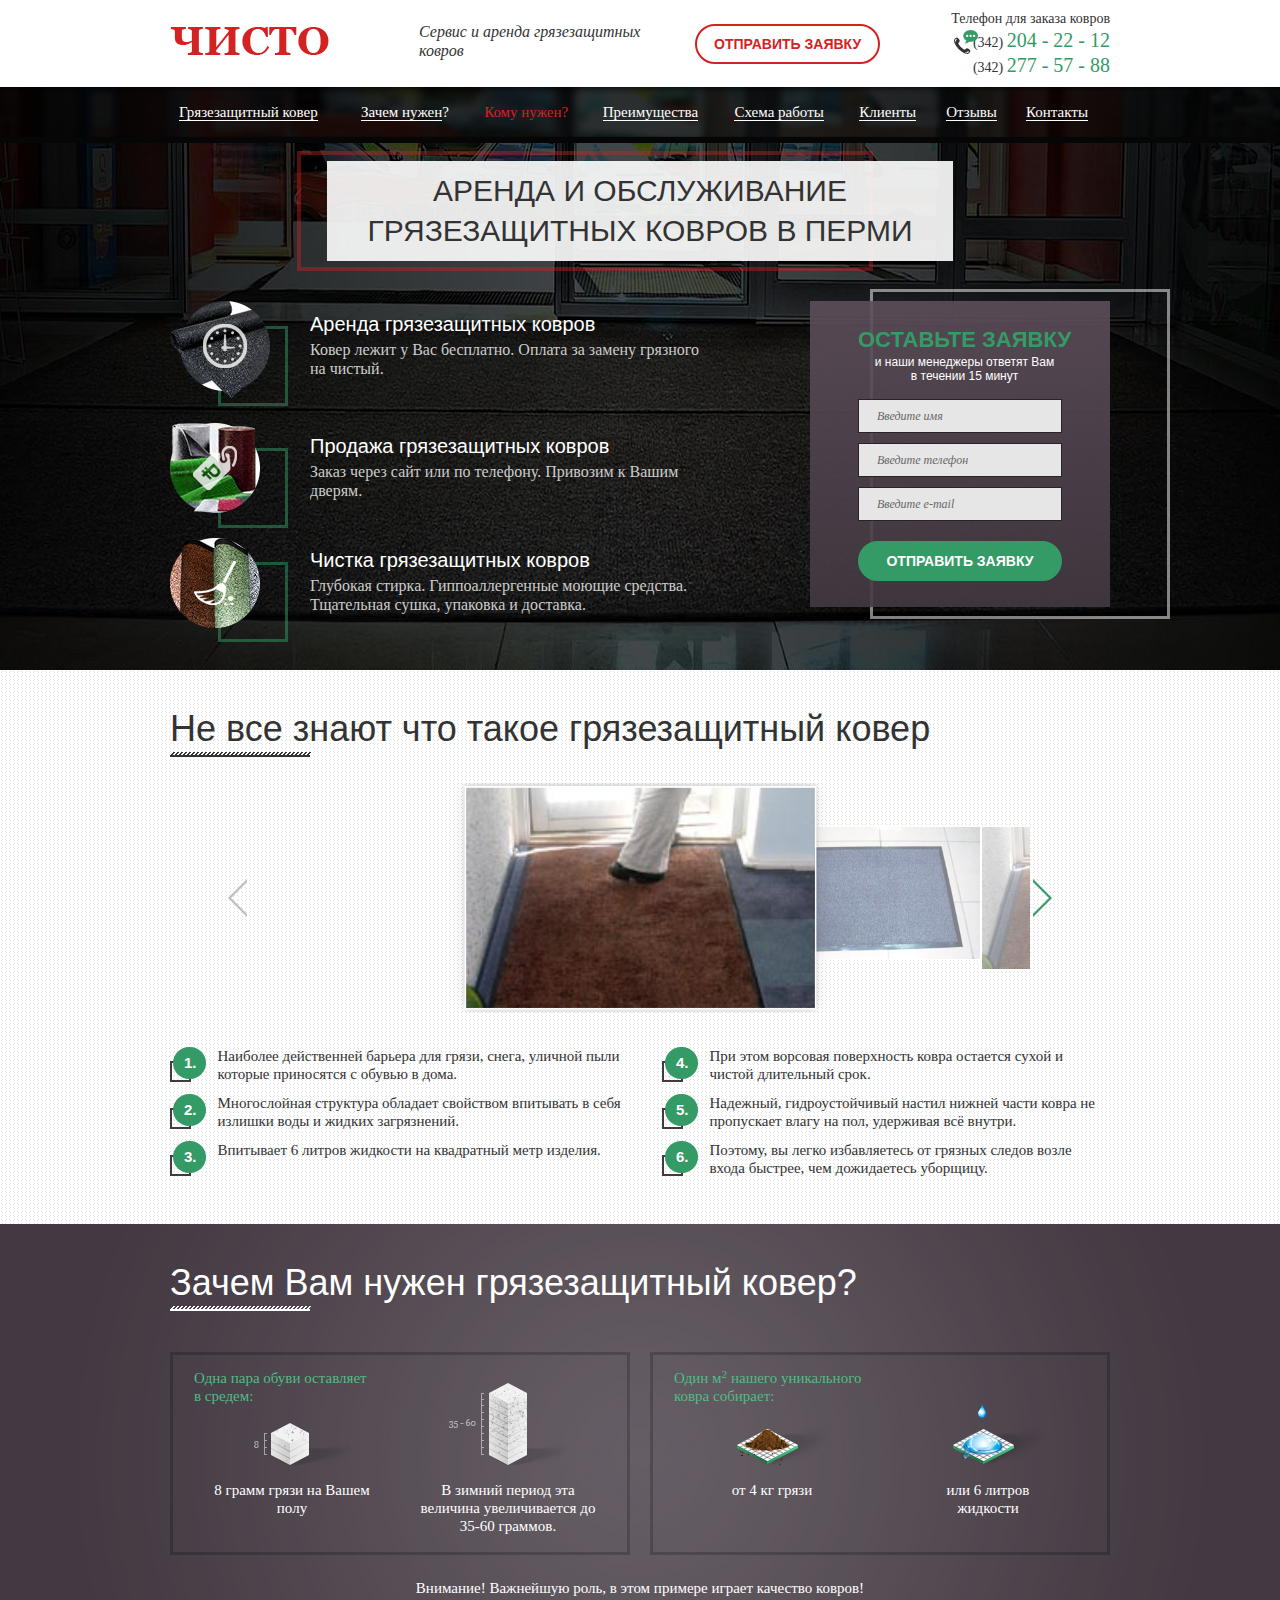
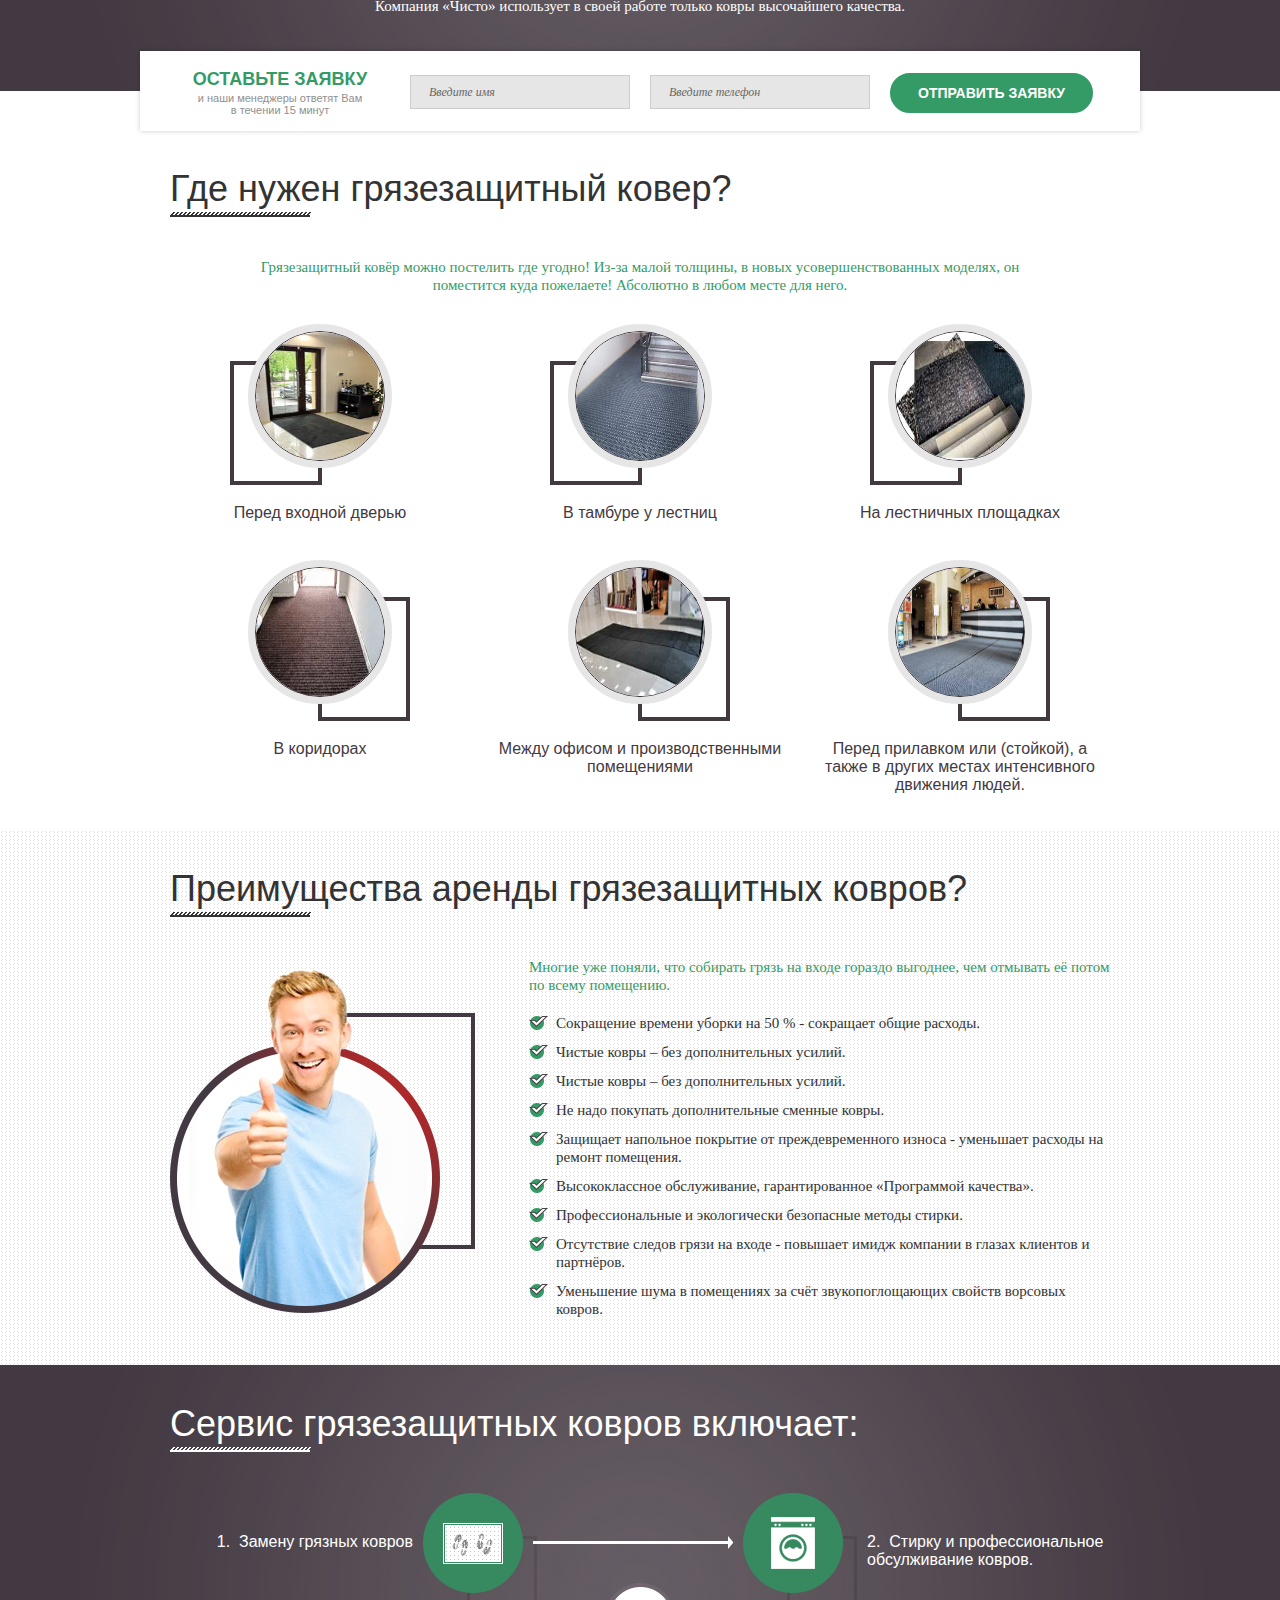
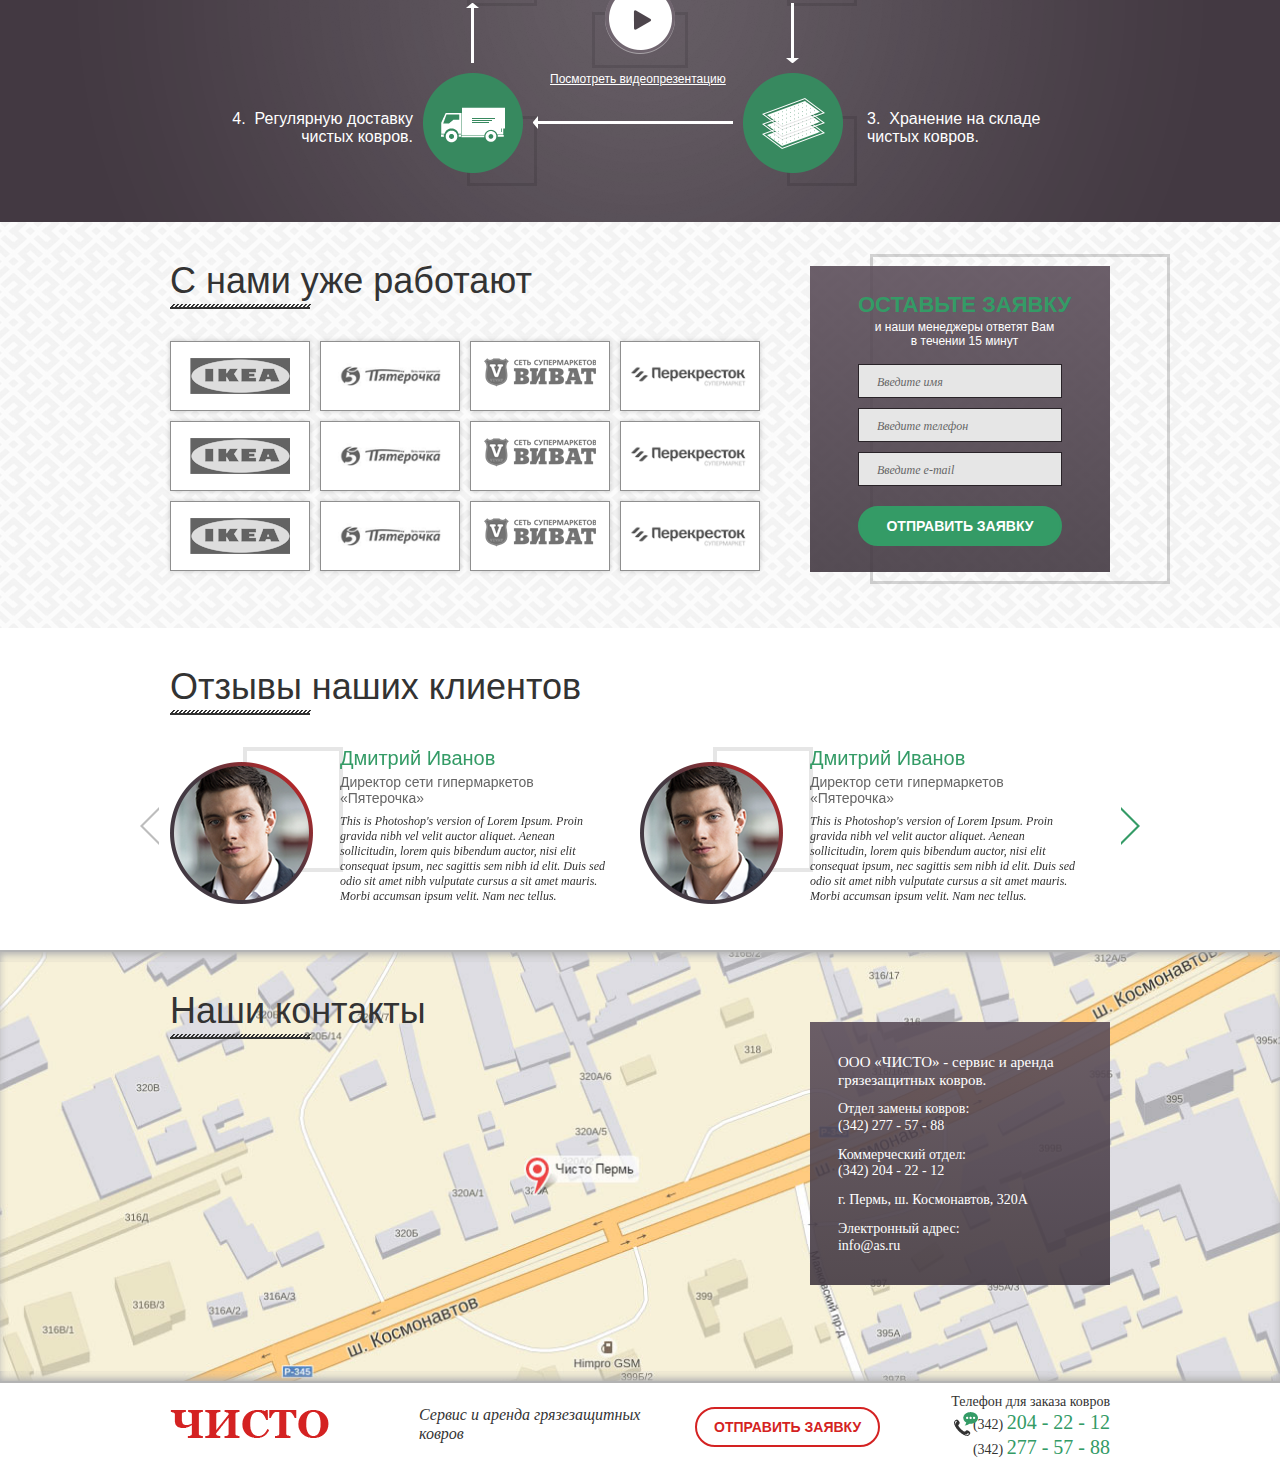
==== commit 14778a43: "Некоторые правки отображения в Opera 12 и safari 5.1" ====
--- a/index.html
+++ b/index.html
@@ -38,15 +38,17 @@
 
 
 	<nav class="nav">
-		<div class="nav__inner container">
-			<a class="nav__link" href="#"><span class="nav__text">Грязезащитный ковер</span></a>
-			<a class="nav__link" href="#"><span class="nav__text">Зачем нужен</span>?</a>
-			<a class="nav__link nav__link_active" href="#"><span class="nav__text">Кому нужен</span>?</a>
-			<a class="nav__link" href="#"><span class="nav__text">Преимущества</span></a>
-			<a class="nav__link" href="#"><span class="nav__text">Схема работы</span></a>
-			<a class="nav__link" href="#"><span class="nav__text">Клиенты</span></a>
-			<a class="nav__link" href="#"><span class="nav__text">Отзывы</span></a>
-			<a class="nav__link" href="#"><span class="nav__text">Контакты</span></a>
+		<div class="container">
+			<div class="nav__inner">
+				<a class="nav__link" href="#"><span class="nav__text">Грязезащитный ковер</span></a>
+				<a class="nav__link" href="#"><span class="nav__text">Зачем нужен</span>?</a>
+				<a class="nav__link nav__link_active" href="#"><span class="nav__text">Кому нужен</span>?</a>
+				<a class="nav__link" href="#"><span class="nav__text">Преимущества</span></a>
+				<a class="nav__link" href="#"><span class="nav__text">Схема работы</span></a>
+				<a class="nav__link" href="#"><span class="nav__text">Клиенты</span></a>
+				<a class="nav__link" href="#"><span class="nav__text">Отзывы</span></a>
+				<a class="nav__link" href="#"><span class="nav__text">Контакты</span></a>
+			</div>
 		</div>
 	</nav>
 
@@ -118,28 +120,30 @@
 			<h2 class="section__title">Не все знают что такое грязезащитный ковер</h2>
 
 			<div class="row cf">
-				<div class="col col_w_10 col_left_1 js-slick about-slider" data-slick='{
-					"slidesToShow": 3,
-					"centerMode": true,
-					"infinite": false
-				}'>
-					<div>
-						<img src="img/content/slide-1.jpg" alt="">
-					</div>
-					<div>
-						<img src="img/content/slide-2.jpg" alt="">
-					</div>
-					<div>
-						<img src="img/content/slide-1.jpg" alt="">
-					</div>
-					<div>
-						<img src="img/content/slide-1.jpg" alt="">
-					</div>
-					<div>
-						<img src="img/content/slide-2.jpg" alt="">
-					</div>
-					<div>
-						<img src="img/content/slide-1.jpg" alt="">
+				<div class="col col_w_10 col_left_1">
+					<div class="js-slick about-slider" data-slick='{
+						"slidesToShow": 3,
+						"centerMode": true,
+						"infinite": false
+					}'>
+						<div>
+							<img src="img/content/slide-1.jpg" alt="">
+						</div>
+						<div>
+							<img src="img/content/slide-2.jpg" alt="">
+						</div>
+						<div>
+							<img src="img/content/slide-1.jpg" alt="">
+						</div>
+						<div>
+							<img src="img/content/slide-1.jpg" alt="">
+						</div>
+						<div>
+							<img src="img/content/slide-2.jpg" alt="">
+						</div>
+						<div>
+							<img src="img/content/slide-1.jpg" alt="">
+						</div>
 					</div>
 				</div>
 			</div>
--- a/css/main.css
+++ b/css/main.css
@@ -219,11 +219,15 @@
     width: 159px;
     height: 28px;
     font: 0/0 a;
+    color: transparent;
+    text-shadow: none;
     background: url("../img/design/logo.png") no-repeat;
 }
     .logo__link {
         display: block;
         height: 100%;
+        color: inherit;
+        text-shadow: inherit;
     }
 
 
@@ -791,7 +795,7 @@
                -moz-box-sizing: border-box;
                     box-sizing: border-box;
             width: 100%;
-            height: 100%;
+            /*height: 100%;*/
             border: 1px solid #fff;
         }
         .about-slider .slick-slide.slick-current {
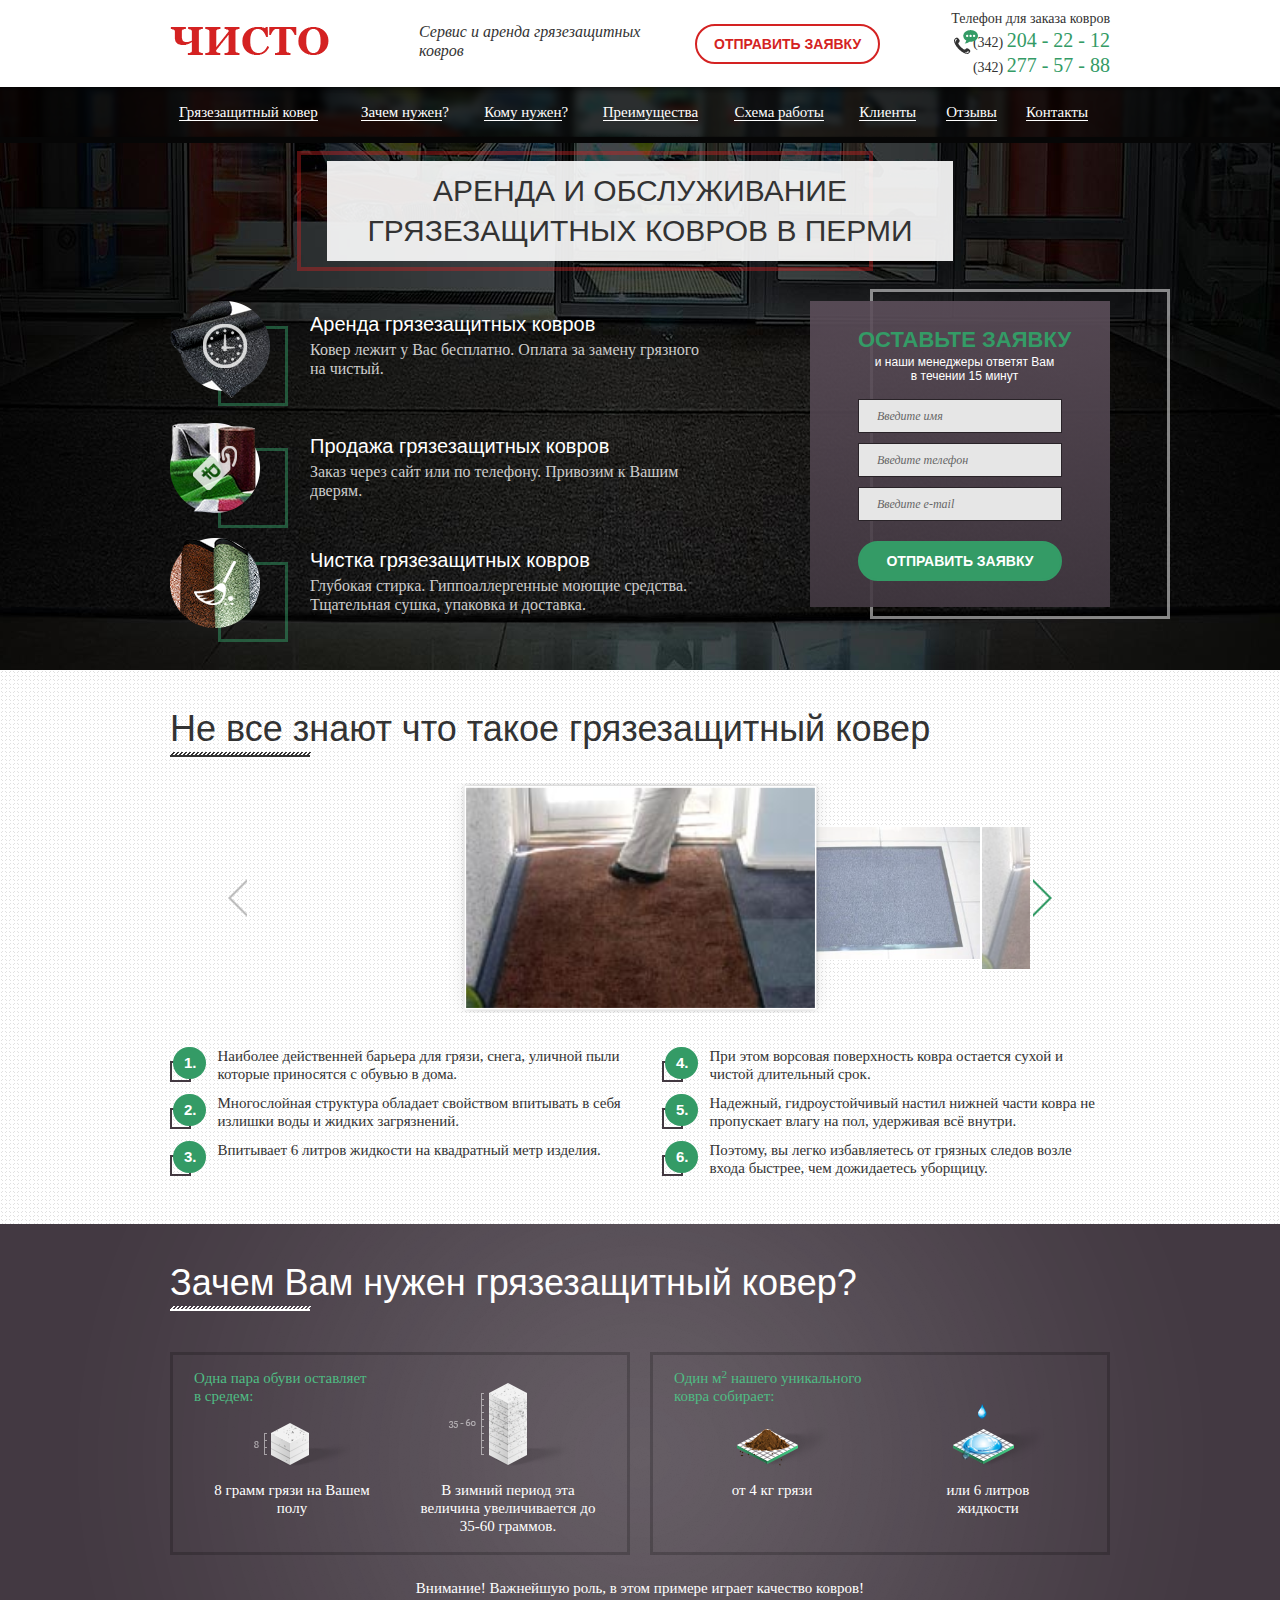
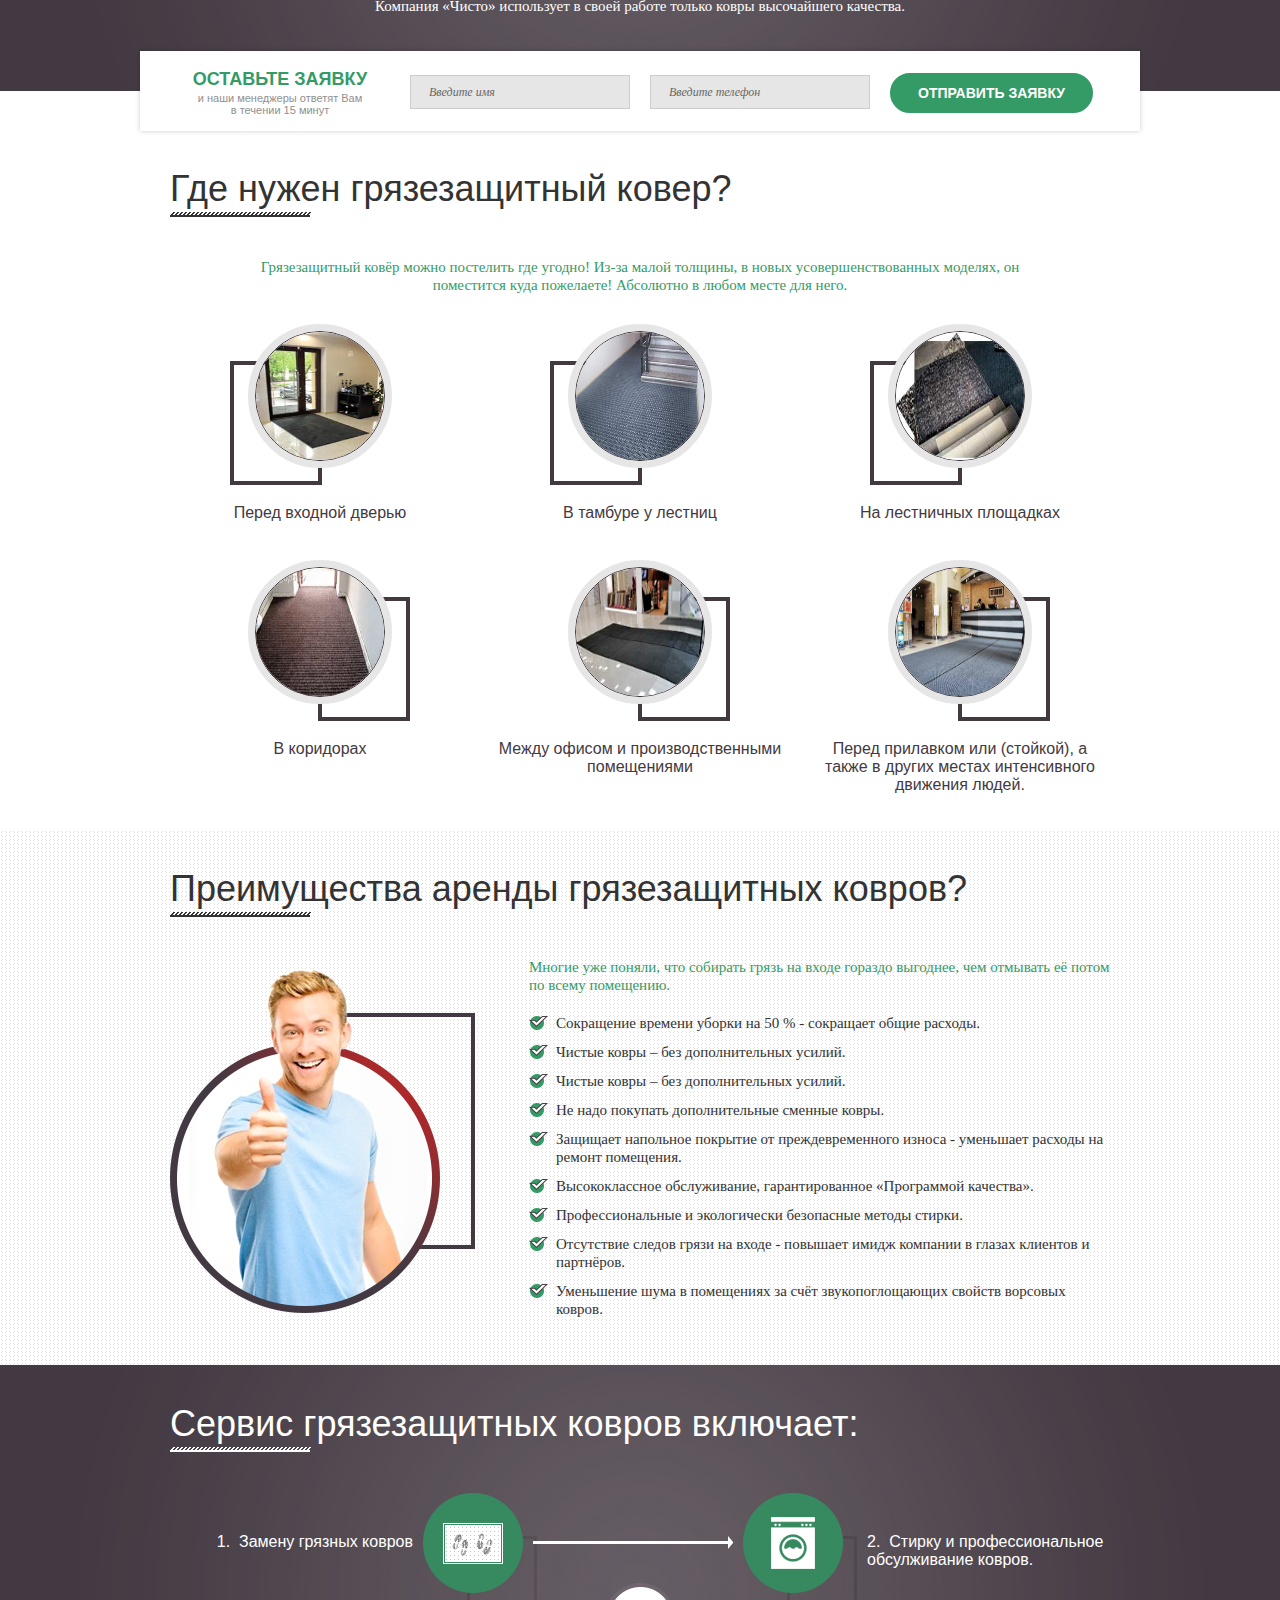
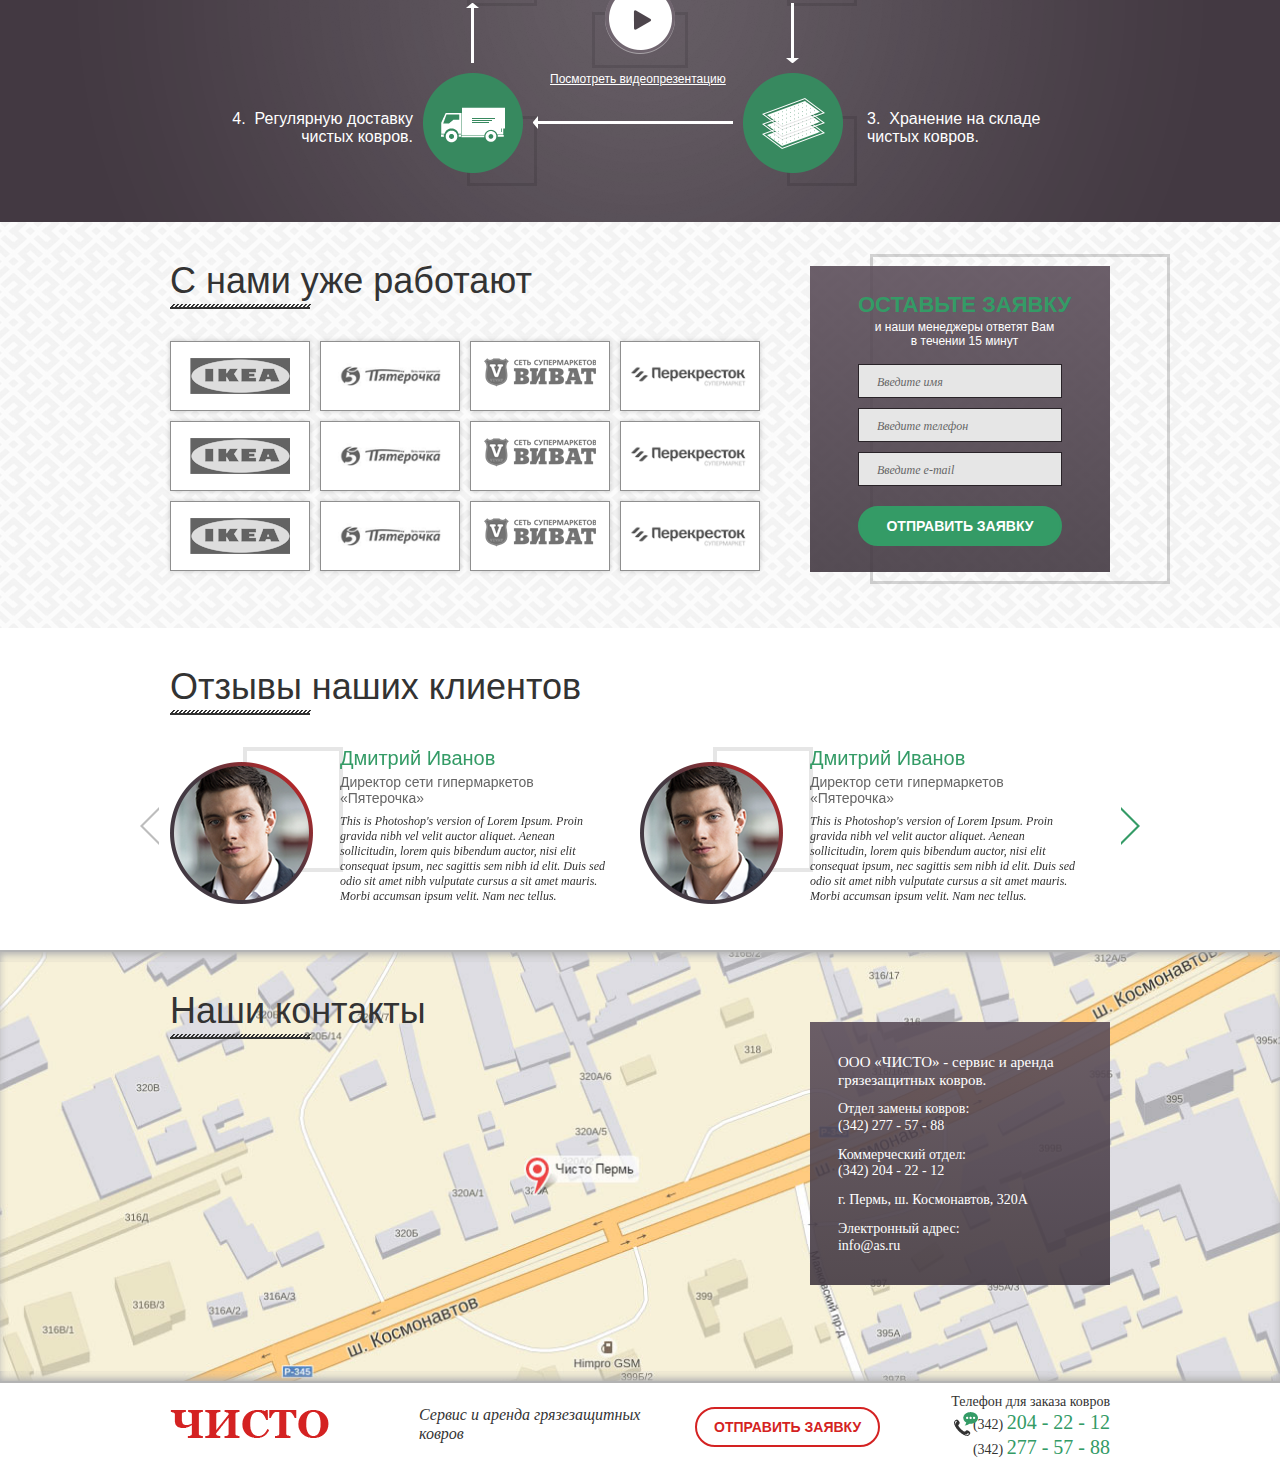
==== commit 885b3e30: "Добавлена функция scroll spy" ====
--- a/index.html
+++ b/index.html
@@ -37,17 +37,17 @@
 	</header>
 
 
-	<nav class="nav">
+	<nav class="nav js-sticky">
 		<div class="container">
 			<div class="nav__inner">
-				<a class="nav__link" href="#"><span class="nav__text">Грязезащитный ковер</span></a>
-				<a class="nav__link" href="#"><span class="nav__text">Зачем нужен</span>?</a>
-				<a class="nav__link nav__link_active" href="#"><span class="nav__text">Кому нужен</span>?</a>
-				<a class="nav__link" href="#"><span class="nav__text">Преимущества</span></a>
-				<a class="nav__link" href="#"><span class="nav__text">Схема работы</span></a>
-				<a class="nav__link" href="#"><span class="nav__text">Клиенты</span></a>
-				<a class="nav__link" href="#"><span class="nav__text">Отзывы</span></a>
-				<a class="nav__link" href="#"><span class="nav__text">Контакты</span></a>
+				<a class="nav__link" href="#about"><span class="nav__text">Грязезащитный ковер</span></a>
+				<a class="nav__link" href="#why"><span class="nav__text">Зачем нужен</span>?</a>
+				<a class="nav__link" href="#who"><span class="nav__text">Кому нужен</span>?</a>
+				<a class="nav__link" href="#benefits"><span class="nav__text">Преимущества</span></a>
+				<a class="nav__link" href="#process"><span class="nav__text">Схема работы</span></a>
+				<a class="nav__link" href="#clients"><span class="nav__text">Клиенты</span></a>
+				<a class="nav__link" href="#testimonials"><span class="nav__text">Отзывы</span></a>
+				<a class="nav__link" href="#contacts"><span class="nav__text">Контакты</span></a>
 			</div>
 		</div>
 	</nav>
@@ -115,7 +115,7 @@
 	</section>
 
 
-	<section class="section square-pattern">
+	<section class="section square-pattern" id="about">
 		<div class="container">
 			<h2 class="section__title">Не все знают что такое грязезащитный ковер</h2>
 
@@ -168,7 +168,7 @@
 	</section>
 
 
-	<section class="section section_dark section_add-pad">
+	<section class="section section_dark section_add-pad" id="why">
 		<div class="container">
 			<h2 class="section__title">Зачем Вам нужен грязезащитный ковер?</h2>
 
@@ -222,7 +222,7 @@
 	</section>
 
 
-	<section class="section place-view-section">
+	<section class="section place-view-section" id="who">
 		<form class="contact-form contact-form_line contact-form_outside container">
 			<div class="row cf">
 				<div class="contact-form__field col col_w_3">
@@ -293,7 +293,7 @@
 	</section>
 
 
-	<section class="section square-pattern section_border-top">
+	<section class="section square-pattern section_border-top" id="benefits">
 		<div class="container">
 			<h2 class="section__title">Преимущества аренды грязезащитных ковров?</h2>
 			<div class="features cf">
@@ -319,7 +319,7 @@
 	</section>
 
 
-	<section class="section section_dark">
+	<section class="section section_dark" id="process">
 		<div class="container">
 			<h2 class="section__title">Сервис грязезащитных ковров включает:</h2>
 			<div class="process">
@@ -340,7 +340,7 @@
 	</section>
 
 
-	<section class="section clients-section  skew-pattern">
+	<section class="section clients-section  skew-pattern" id="clients">
 		<div class="container">
 			<div class="row cf">
 				<div class="col col_w_8">
@@ -411,7 +411,7 @@
 	</section>
 
 
-	<section class="section testimonial-section">
+	<section class="section testimonial-section" id="testimonials">
 		<div class="container">
 			<h2 class="section__title">Отзывы наших клиентов</h2>
 			<div class="testimonials js-slick"  data-slick='{
@@ -464,7 +464,7 @@
 	</section>
 
 
-	<section class="section contacts-section">
+	<section class="section contacts-section" id="contacts">
 		<div class="ymaps">
 			<script type="text/javascript" charset="utf-8" src="https://api-maps.yandex.ru/services/constructor/1.0/js/?sid=3ROFjz8oIPapUYlSd0IJdQbjL3igKTGn&width=100%&height=100%&lang=ru_RU&sourceType=constructor"></script>
 		</div>
@@ -544,6 +544,8 @@
 	<script defer src="js/jquery-1.11.1.min.js"></script>
 	<script async defer src="js/placeholders.min.js"></script>
 	<script defer src="js/slick.min.js"></script>
+	<script defer src="js/stickyfill.min.js"></script>
+	<script defer src="js/jquery.waypoints.min.js"></script>
 	<script defer src="js/scripts.js"></script>
 </body>
 </html>--- a/css/main.css
+++ b/css/main.css
@@ -562,6 +562,10 @@
  * Основная навигация для сайта
  */
 .nav {
+    position: -webkit-sticky;
+    position: sticky;
+    top: 0;
+    z-index: 2;
     color: #fff;
     background: url("../img/design/nav-bg.png") no-repeat 50% 0 #080504;
 }
@@ -1257,7 +1261,10 @@
     overflow-y: auto;
     text-align: center;
     background: url("[data-uri]");
-    transition: .5s;
+    -webkit-transition: opacity .5s;
+       -moz-transition: .5s;
+         -o-transition: .5s;
+            transition: .5s;
 }
     .modal-area__out {
         display: table;
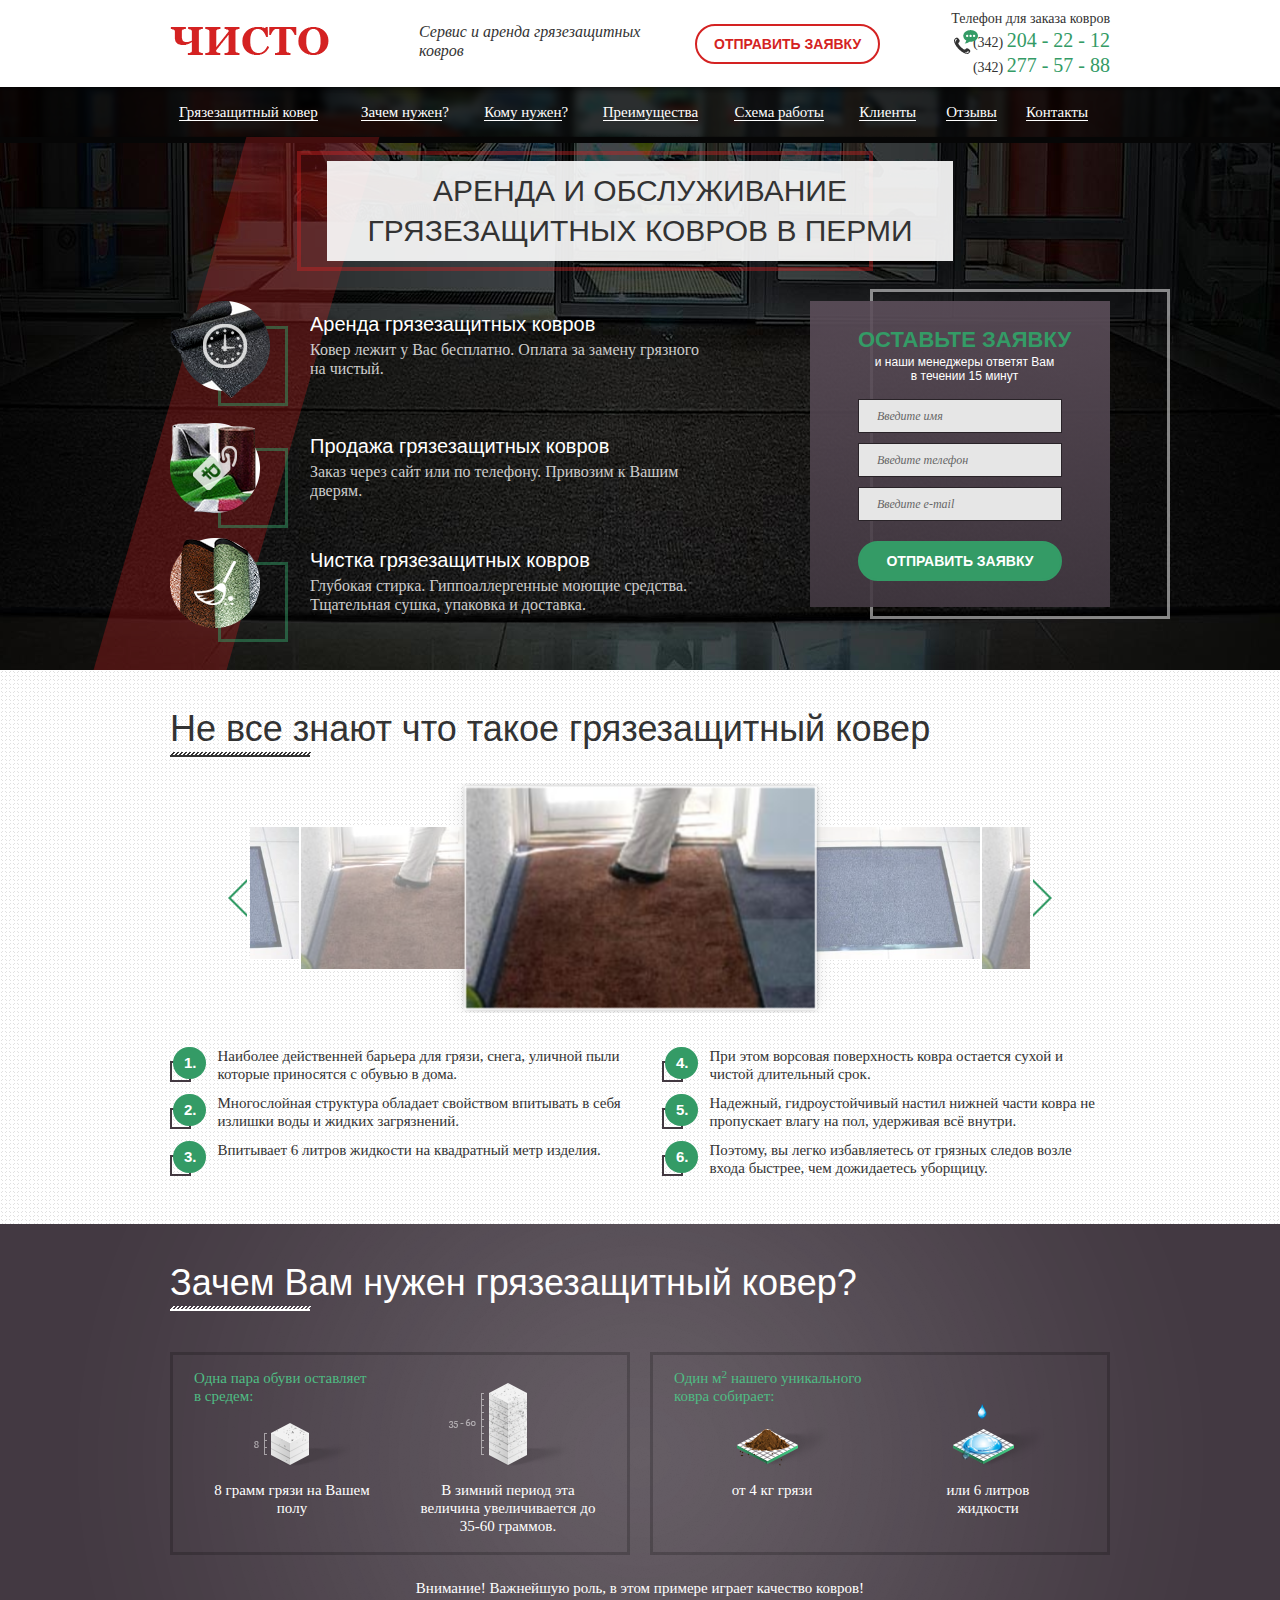
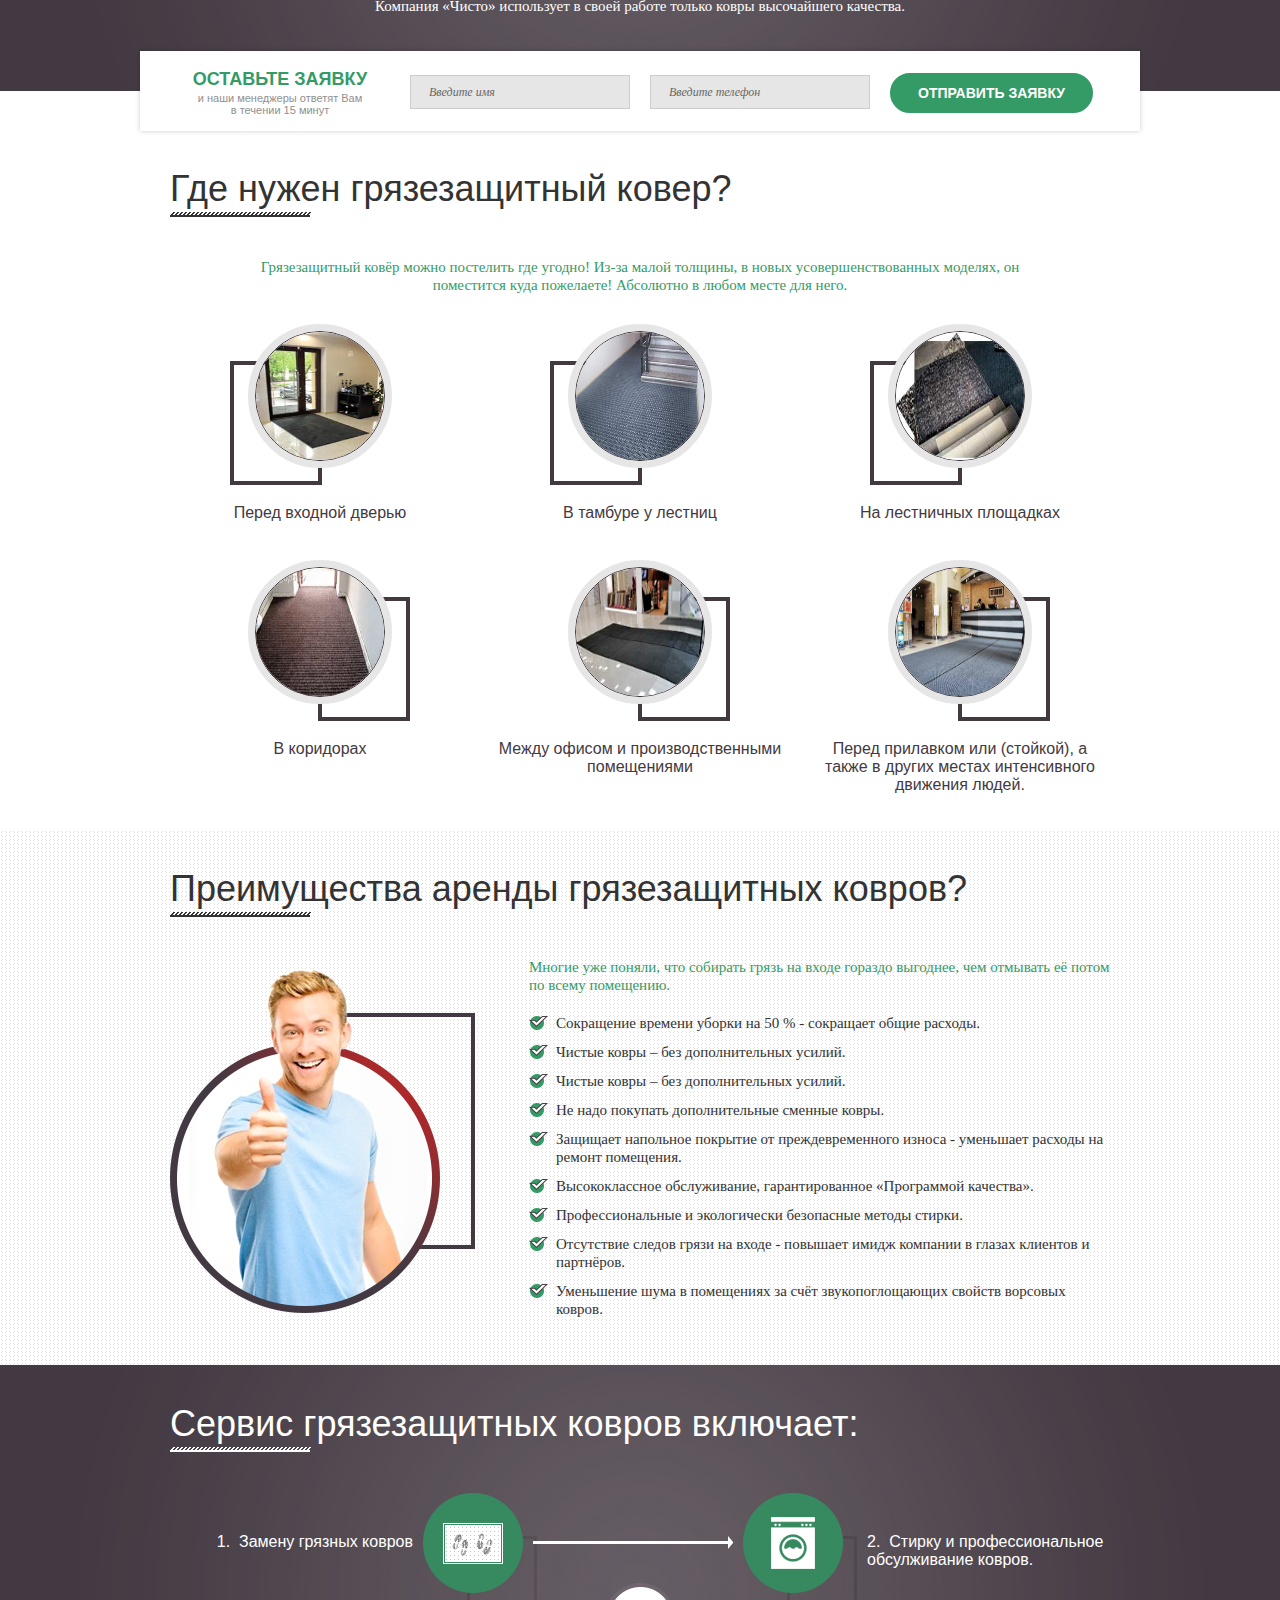
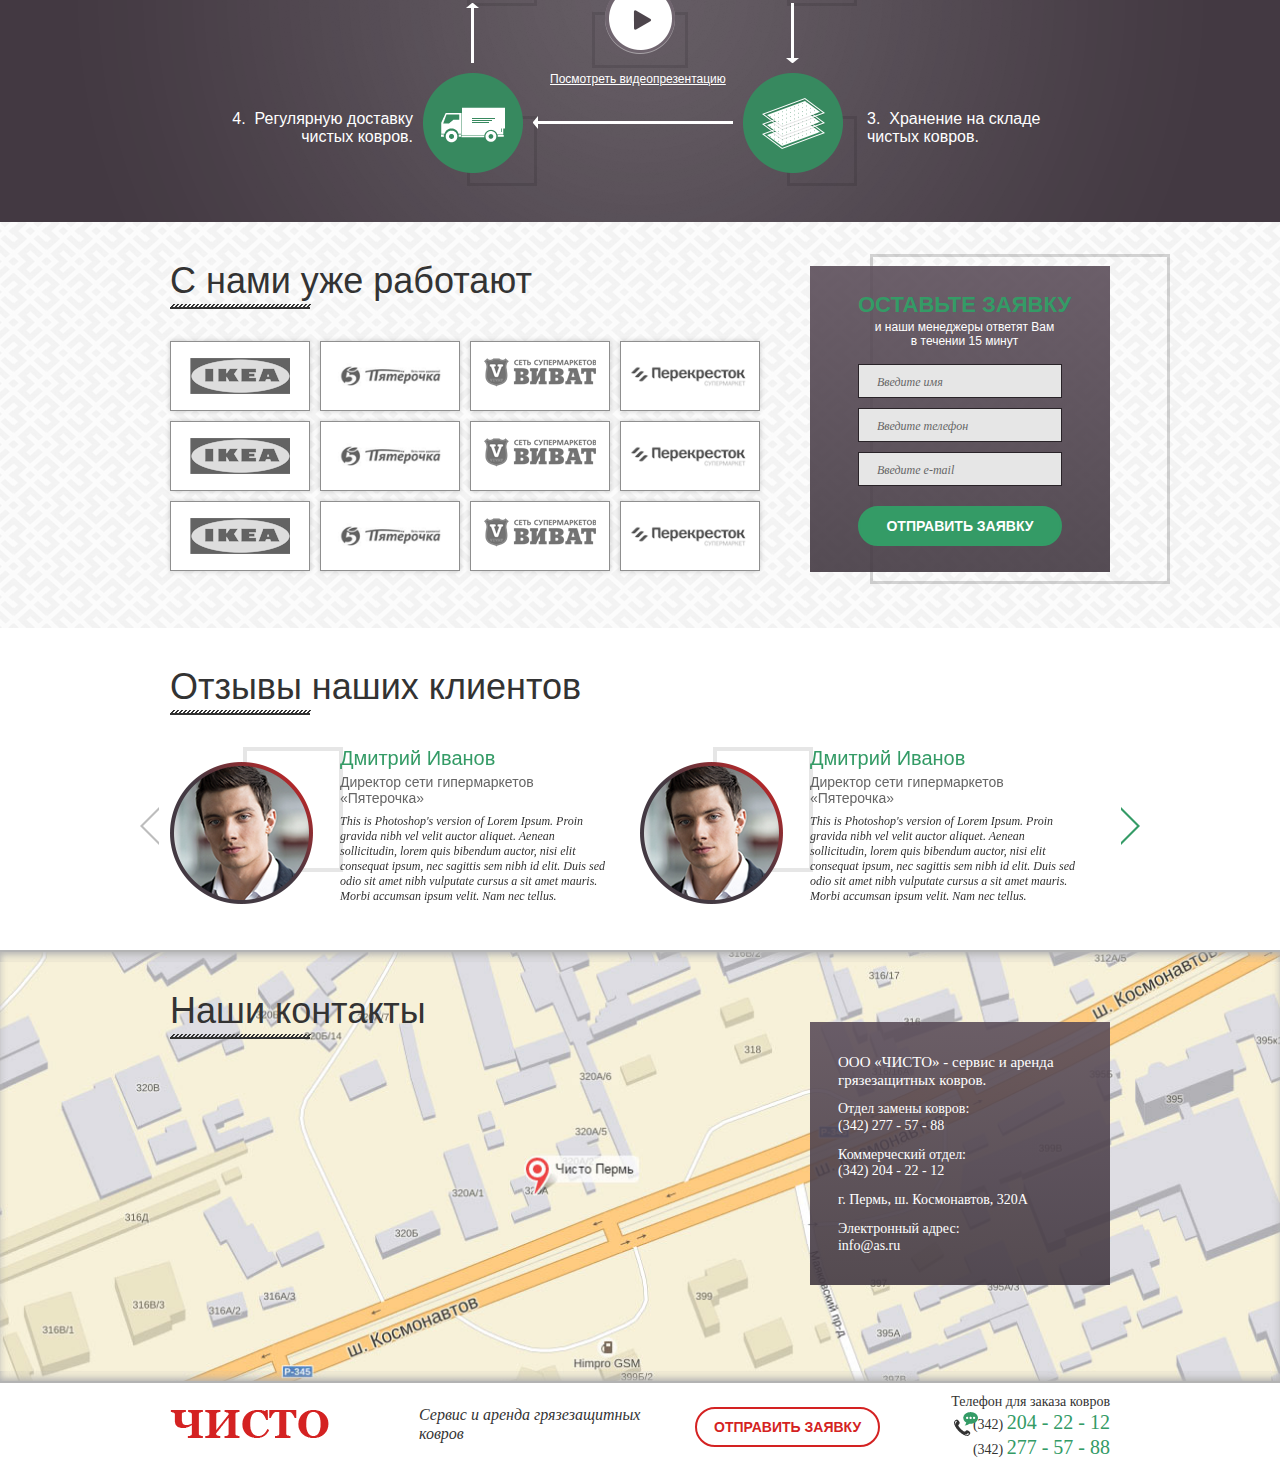
==== commit 5f9690e3: "Тест для полос" ====
--- a/index.html
+++ b/index.html
@@ -54,6 +54,9 @@
 
 
 	<section class="section section_dark hero">
+		<div class="container decorate" aria-hidden="true">
+			<div class="decorate__ribbon"></div>
+		</div>
 		<div class="container">
 			<h2 class="hero__title">Аренда и обслуживание грязезащитных ковров в перми</h2>
 			<div class="row cf">
@@ -97,13 +100,13 @@
 							</div>
 						</div>
 						<div class="contact-form__field">
-							<input class="input" type="text" placeholder="Введите имя">
-						</div>
-						<div class="contact-form__field">
-							<input class="input" type="text" placeholder="Введите телефон">
-						</div>
-						<div class="contact-form__field">
-							<input class="input" type="text" placeholder="Введите e-mail">
+							<input class="input" type="text" placeholder="Введите имя" required>
+						</div>
+						<div class="contact-form__field">
+							<input class="input" type="text" placeholder="Введите телефон" required>
+						</div>
+						<div class="contact-form__field">
+							<input class="input" type="text" placeholder="Введите e-mail" required>
 						</div>
 						<div class="contact-form__field">
 							<button class="contact-form__submit btn btn_fill" type="submit">Отправить заявку</button>
@@ -124,7 +127,7 @@
 					<div class="js-slick about-slider" data-slick='{
 						"slidesToShow": 3,
 						"centerMode": true,
-						"infinite": false
+						"infinite": true
 					}'>
 						<div>
 							<img src="img/content/slide-1.jpg" alt="">
@@ -232,10 +235,10 @@
 					</div>
 				</div>
 				<div class="contact-form__field col col_w_3">
-					<input class="input" type="text" placeholder="Введите имя">
+					<input class="input" type="text" placeholder="Введите имя" required>
 				</div>
 				<div class="contact-form__field col col_w_3">
-					<input class="input" type="text" placeholder="Введите телефон">
+					<input class="input" type="text" placeholder="Введите телефон" required>
 				</div>
 				<div class="contact-form__field col col_w_3">
 					<button class="btn btn_fill" type="submit">Отправить заявку</button>
@@ -346,42 +349,42 @@
 				<div class="col col_w_8">
 					<h2 class="section__title">С нами уже работают</h2>
 					<div class="clients">
-						<a class="clients__item" href="#">
+						<div class="clients__item">
 							<img class="clients__logo" src="img/content/ikea.png" alt="">
-						</a>
-						<a class="clients__item" href="#">
+						</div>
+						<div class="clients__item">
 							<img class="clients__logo" src="img/content/five.png" alt="">
-						</a>
-						<a class="clients__item" href="#">
+						</div>
+						<div class="clients__item">
 							<img class="clients__logo" src="img/content/vivat.png" alt="">
-						</a>
-						<a class="clients__item" href="#">
+						</div>
+						<div class="clients__item">
 							<img class="clients__logo" src="img/content/cross.png" alt="">
-						</a>
-						<a class="clients__item" href="#">
+						</div>
+						<div class="clients__item">
 							<img class="clients__logo" src="img/content/ikea.png" alt="">
-						</a>
-						<a class="clients__item" href="#">
+						</div>
+						<div class="clients__item">
 							<img class="clients__logo" src="img/content/five.png" alt="">
-						</a>
-						<a class="clients__item" href="#">
+						</div>
+						<div class="clients__item">
 							<img class="clients__logo" src="img/content/vivat.png" alt="">
-						</a>
-						<a class="clients__item" href="#">
+						</div>
+						<div class="clients__item">
 							<img class="clients__logo" src="img/content/cross.png" alt="">
-						</a>
-						<a class="clients__item" href="#">
+						</div>
+						<div class="clients__item">
 							<img class="clients__logo" src="img/content/ikea.png" alt="">
-						</a>
-						<a class="clients__item" href="#">
+						</div>
+						<div class="clients__item">
 							<img class="clients__logo" src="img/content/five.png" alt="">
-						</a>
-						<a class="clients__item" href="#">
+						</div>
+						<div class="clients__item">
 							<img class="clients__logo" src="img/content/vivat.png" alt="">
-						</a>
-						<a class="clients__item" href="#">
+						</div>
+						<div class="clients__item">
 							<img class="clients__logo" src="img/content/cross.png" alt="">
-						</a>
+						</div>
 					</div>
 				</div>
 				<div class="col col_w_4">
@@ -393,13 +396,13 @@
 							</div>
 						</div>
 						<div class="contact-form__field">
-							<input class="input" type="text" placeholder="Введите имя">
-						</div>
-						<div class="contact-form__field">
-							<input class="input" type="text" placeholder="Введите телефон">
-						</div>
-						<div class="contact-form__field">
-							<input class="input" type="text" placeholder="Введите e-mail">
+							<input class="input" type="text" placeholder="Введите имя" required>
+						</div>
+						<div class="contact-form__field">
+							<input class="input" type="text" placeholder="Введите телефон" required>
+						</div>
+						<div class="contact-form__field">
+							<input class="input" type="text" placeholder="Введите e-mail" required>
 						</div>
 						<div class="contact-form__field">
 							<button class="contact-form__submit btn btn_fill" type="submit">Отправить заявку</button>
@@ -524,13 +527,13 @@
 						</div>
 					</div>
 					<div class="contact-form__field">
-						<input class="input" type="text" placeholder="Введите имя">
+						<input class="input" type="text" placeholder="Введите имя" required>
 					</div>
 					<div class="contact-form__field">
-						<input class="input" type="text" placeholder="Введите телефон">
+						<input class="input" type="text" placeholder="Введите телефон" required>
 					</div>
 					<div class="contact-form__field">
-						<input class="input" type="text" placeholder="Введите e-mail">
+						<input class="input" type="text" placeholder="Введите e-mail" required>
 					</div>
 					<div class="contact-form__field">
 						<button class="contact-form__submit btn btn_fill" type="submit">Отправить заявку</button>
--- a/css/main.css
+++ b/css/main.css
@@ -612,6 +612,7 @@
  * Раздел
  */
 .section {
+    position: relative;
     overflow: hidden;
     padding-top: 38px;
     padding-bottom: 36px;
@@ -1102,9 +1103,9 @@
         background: #fff;
         box-shadow: 0 0 5px rgba(0, 0, 0, .2);
     }
-        .clients__item:hover {
+       /* .clients__item:hover {
             box-shadow: 0 2px 12px rgba(0, 0, 0, .35);
-        }
+        }*/
         .clients__logo {
             max-width: 100%;
             max-height: 100%;
@@ -1307,4 +1308,25 @@
     .modal-open .modal-area {
         opacity: 1;
         visibility: visible;
+    }
+
+
+/**
+ * Оформление линий
+ */
+.decorate {
+    position: absolute;
+    left: 0;
+    right: 0;
+    top: 0;
+    bottom: 0;
+}
+    .decorate__ribbon {
+        position: absolute;
+        top: 0;
+        bottom: 0;
+        width: 133px;
+        background: #d42222;
+        opacity: 0.3;
+        transform: skewX(-16deg);
     }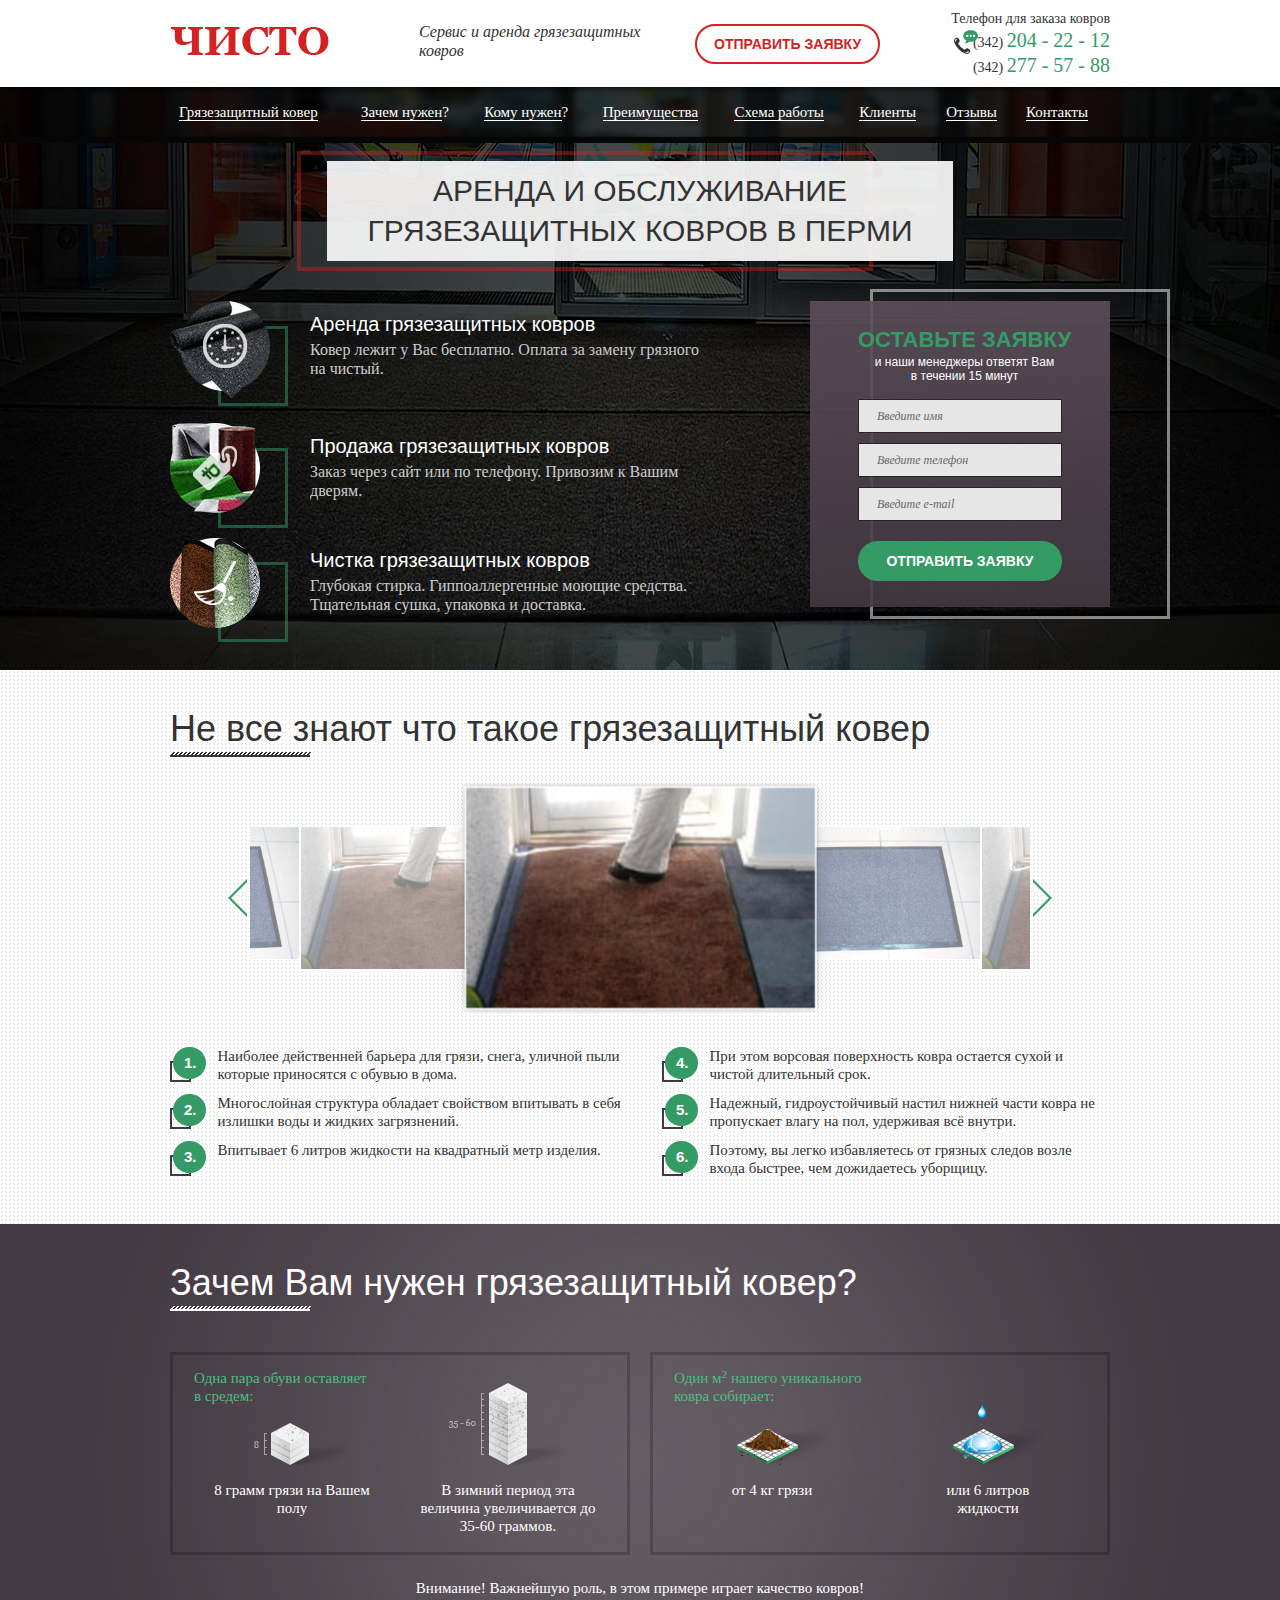
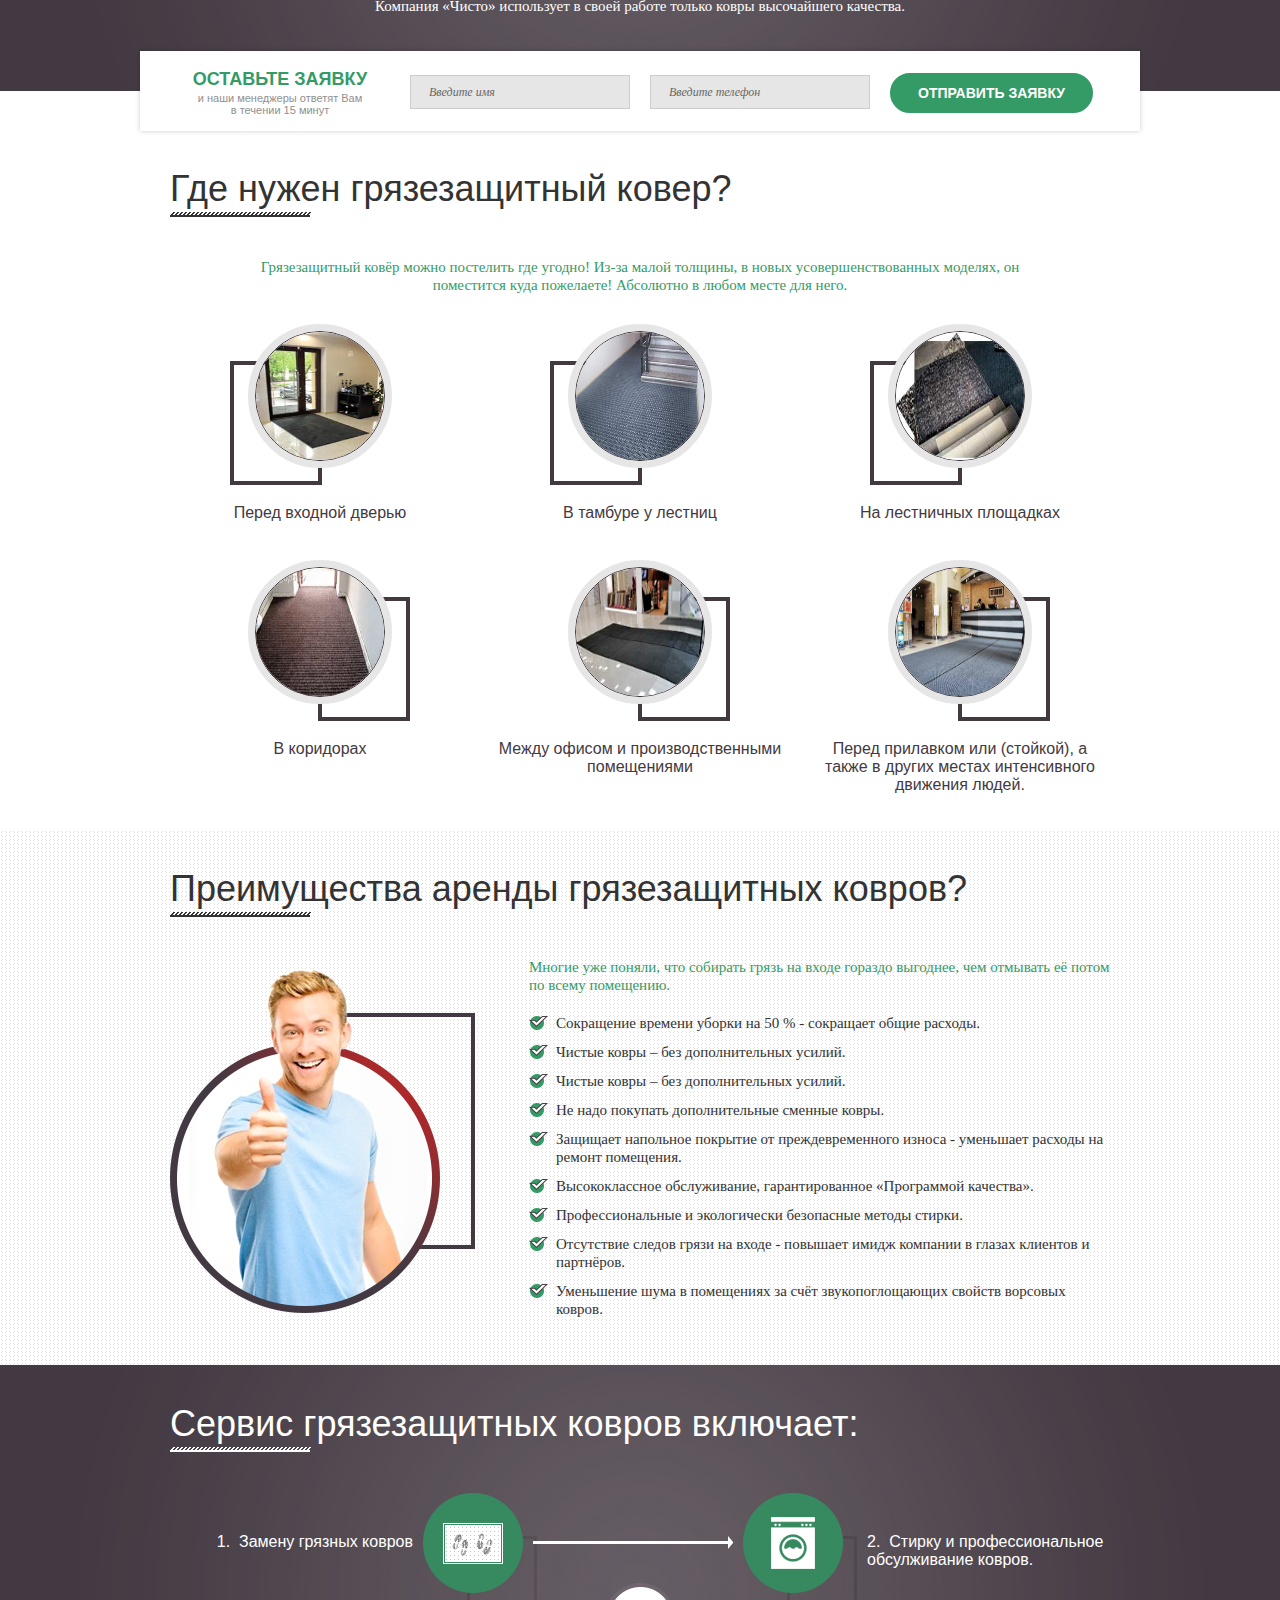
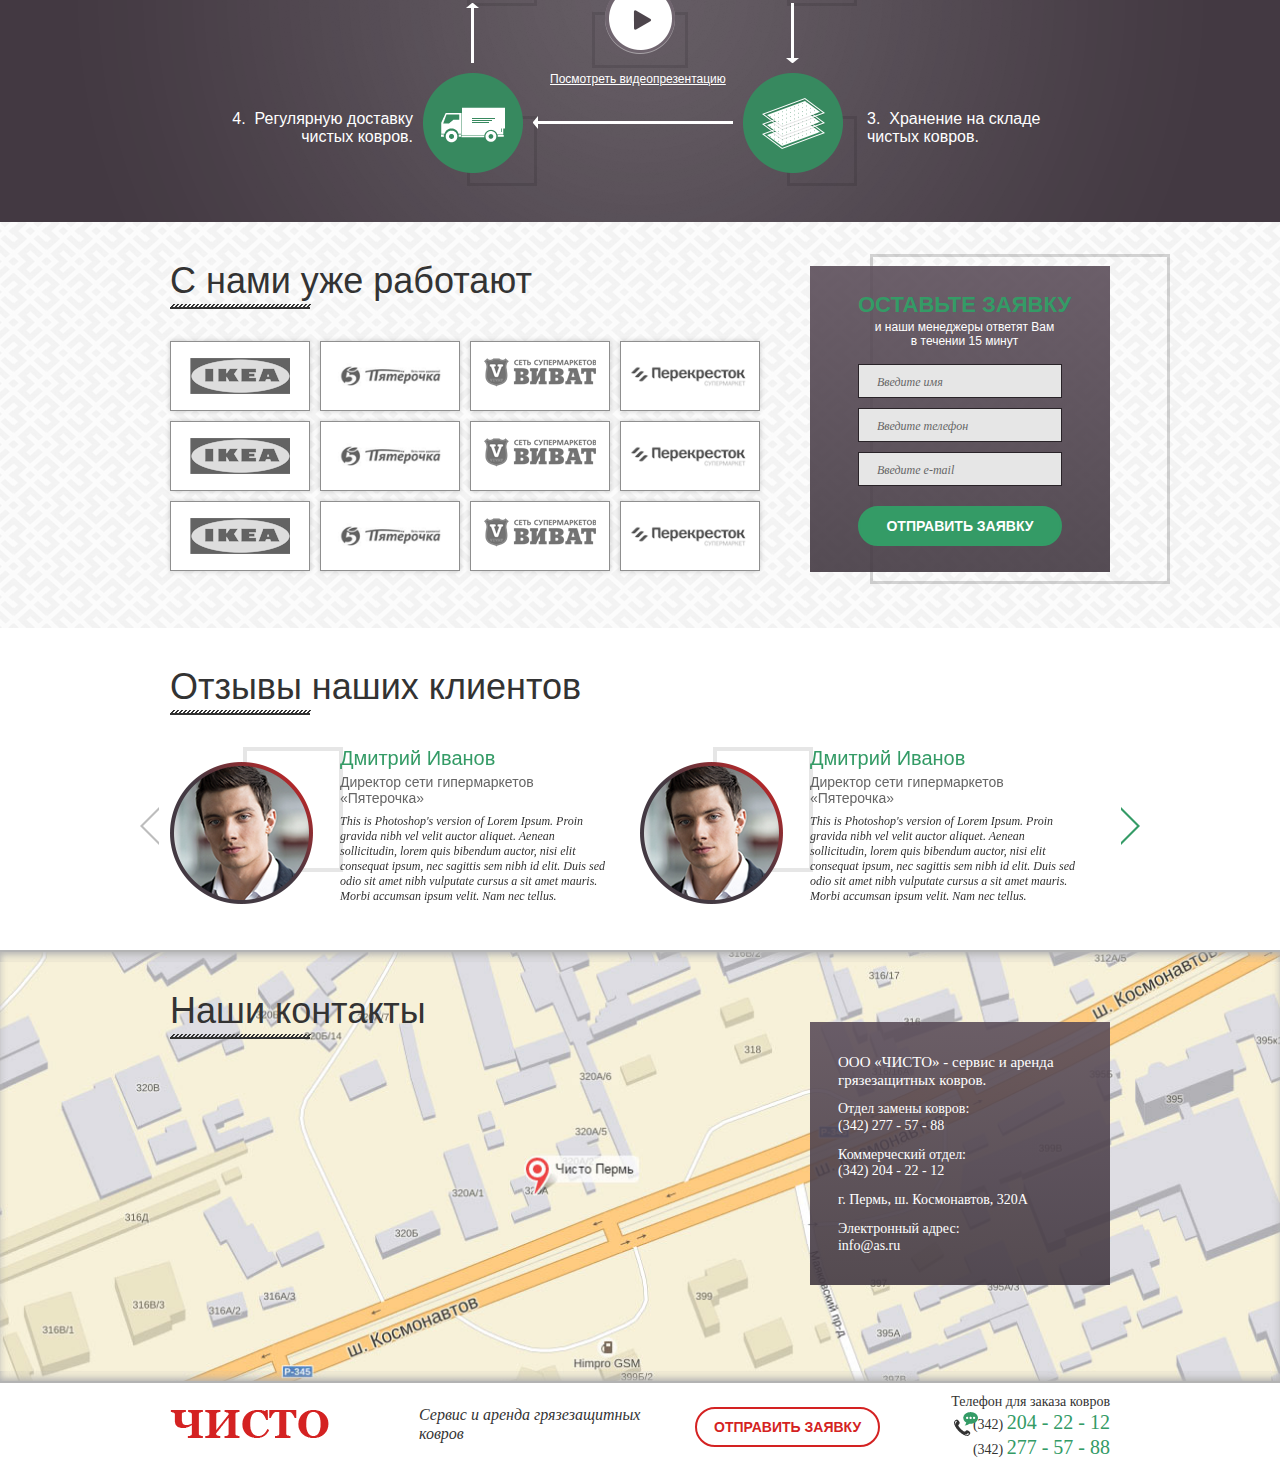
==== commit 4e2ff5b4: "Обработка форм" ====
--- a/index.html
+++ b/index.html
@@ -54,9 +54,6 @@
 
 
 	<section class="section section_dark hero">
-		<div class="container decorate" aria-hidden="true">
-			<div class="decorate__ribbon"></div>
-		</div>
 		<div class="container">
 			<h2 class="hero__title">Аренда и обслуживание грязезащитных ковров в перми</h2>
 			<div class="row cf">
@@ -92,7 +89,7 @@
 					</ul>
 				</div>
 				<div class="col col_w_4 col_left_1">
-					<form class="contact-form contact-form_col">
+					<form class="contact-form contact-form_col" action="send/" method="post">
 						<div class="contact-form__field">
 							<div class="contact-form__head">
 								<h3 class="contact-form__title">оставьте заявку</h3>
@@ -100,13 +97,13 @@
 							</div>
 						</div>
 						<div class="contact-form__field">
-							<input class="input" type="text" placeholder="Введите имя" required>
-						</div>
-						<div class="contact-form__field">
-							<input class="input" type="text" placeholder="Введите телефон" required>
-						</div>
-						<div class="contact-form__field">
-							<input class="input" type="text" placeholder="Введите e-mail" required>
+							<input class="input" type="text" name="name" placeholder="Введите имя" required>
+						</div>
+						<div class="contact-form__field">
+							<input class="input" type="text" name="phone" placeholder="Введите телефон" required>
+						</div>
+						<div class="contact-form__field">
+							<input class="input" type="text" name="mail" placeholder="Введите e-mail" required>
 						</div>
 						<div class="contact-form__field">
 							<button class="contact-form__submit btn btn_fill" type="submit">Отправить заявку</button>
@@ -226,7 +223,7 @@
 
 
 	<section class="section place-view-section" id="who">
-		<form class="contact-form contact-form_line contact-form_outside container">
+		<form class="contact-form contact-form_line contact-form_outside container" action="send/" method="post">
 			<div class="row cf">
 				<div class="contact-form__field col col_w_3">
 					<div class="contact-form__head">
@@ -235,10 +232,10 @@
 					</div>
 				</div>
 				<div class="contact-form__field col col_w_3">
-					<input class="input" type="text" placeholder="Введите имя" required>
+					<input class="input" type="text" name="name" placeholder="Введите имя" required>
 				</div>
 				<div class="contact-form__field col col_w_3">
-					<input class="input" type="text" placeholder="Введите телефон" required>
+					<input class="input" type="text" name="phone" placeholder="Введите телефон" required>
 				</div>
 				<div class="contact-form__field col col_w_3">
 					<button class="btn btn_fill" type="submit">Отправить заявку</button>
@@ -388,7 +385,7 @@
 					</div>
 				</div>
 				<div class="col col_w_4">
-					<form class="contact-form contact-form_col">
+					<form class="contact-form contact-form_col" action="send/" method="post">
 						<div class="contact-form__field">
 							<div class="contact-form__head">
 								<h3 class="contact-form__title">оставьте заявку</h3>
@@ -396,13 +393,13 @@
 							</div>
 						</div>
 						<div class="contact-form__field">
-							<input class="input" type="text" placeholder="Введите имя" required>
-						</div>
-						<div class="contact-form__field">
-							<input class="input" type="text" placeholder="Введите телефон" required>
-						</div>
-						<div class="contact-form__field">
-							<input class="input" type="text" placeholder="Введите e-mail" required>
+							<input class="input" type="text" name="name" placeholder="Введите имя" required>
+						</div>
+						<div class="contact-form__field">
+							<input class="input" type="text" name="phone"  placeholder="Введите телефон" required>
+						</div>
+						<div class="contact-form__field">
+							<input class="input" type="text" name="mail" placeholder="Введите e-mail" required>
 						</div>
 						<div class="contact-form__field">
 							<button class="contact-form__submit btn btn_fill" type="submit">Отправить заявку</button>
@@ -477,7 +474,7 @@
 					<h2 class="section__title">Наши контакты</h2>
 				</div>
 				<div class="col col_w_4">
-					<form class="contact-form contact-form_col">
+					<div class="contact-form contact-form_col">
 						<h2 class="contact-form__head">ООО «ЧИСТО» - сервис и аренда грязезащитных ковров.</h2>
 						<dl class="contact-list">
 							<dt class="contact-list__key">Отдел замены ковров:</dt>
@@ -492,7 +489,7 @@
 							<dt class="contact-list__key">Электронный адрес: </dt>
 							<dd class="contact-list__value"><a class="contact-list__link" href="#">info@as.ru</a></dd>
 						</dl>
-					</form>
+					</div>
 				</div>
 			</div>
 		</div>
@@ -518,7 +515,7 @@
 	<section class="modal-area">
 		<div class="modal-area__out">
 			<div class="modal-area__in">
-				<form class="contact-form contact-form_col">
+				<form class="contact-form contact-form_col" action="send/" method="post">
 					<a class="contact-form__close js-close-modal" href="#">закрыть</a>
 					<div class="contact-form__field">
 						<div class="contact-form__head">
@@ -527,13 +524,13 @@
 						</div>
 					</div>
 					<div class="contact-form__field">
-						<input class="input" type="text" placeholder="Введите имя" required>
+						<input class="input" type="text" name="name" placeholder="Введите имя" required>
 					</div>
 					<div class="contact-form__field">
-						<input class="input" type="text" placeholder="Введите телефон" required>
+						<input class="input" type="text" name="phone" placeholder="Введите телефон" required>
 					</div>
 					<div class="contact-form__field">
-						<input class="input" type="text" placeholder="Введите e-mail" required>
+						<input class="input" type="text" name="mail" placeholder="Введите e-mail" required>
 					</div>
 					<div class="contact-form__field">
 						<button class="contact-form__submit btn btn_fill" type="submit">Отправить заявку</button>
--- a/css/main.css
+++ b/css/main.css
@@ -527,10 +527,6 @@
     .panel__inner {
         overflow: hidden;
     }
-    /*.panel__item {
-        width: 25%;
-        line-height: normal;
-    }*/
     .panel__title {
         margin-top: 27px;
         margin-right: 90px;
@@ -679,10 +675,6 @@
     padding-top: 24px;
     padding-bottom: 18px;
     background: url("../img/design/hero-bg.jpg") no-repeat 50% 100% #060606;
-  /*  -webkit-background-size: cover;
-         -o-background-size: cover;
-            background-size: cover;*/
-    /*-ms-filter: "progid:DXImageTransform.Microsoft.AlphaImageLoader(src='img/design/hero-bg.jpg', sizingMethod='scale')";*/
 }
     .hero__title {
         position: relative;
@@ -1103,9 +1095,6 @@
         background: #fff;
         box-shadow: 0 0 5px rgba(0, 0, 0, .2);
     }
-       /* .clients__item:hover {
-            box-shadow: 0 2px 12px rgba(0, 0, 0, .35);
-        }*/
         .clients__logo {
             max-width: 100%;
             max-height: 100%;
@@ -1308,25 +1297,4 @@
     .modal-open .modal-area {
         opacity: 1;
         visibility: visible;
-    }
-
-
-/**
- * Оформление линий
- */
-.decorate {
-    position: absolute;
-    left: 0;
-    right: 0;
-    top: 0;
-    bottom: 0;
-}
-    .decorate__ribbon {
-        position: absolute;
-        top: 0;
-        bottom: 0;
-        width: 133px;
-        background: #d42222;
-        opacity: 0.3;
-        transform: skewX(-16deg);
     }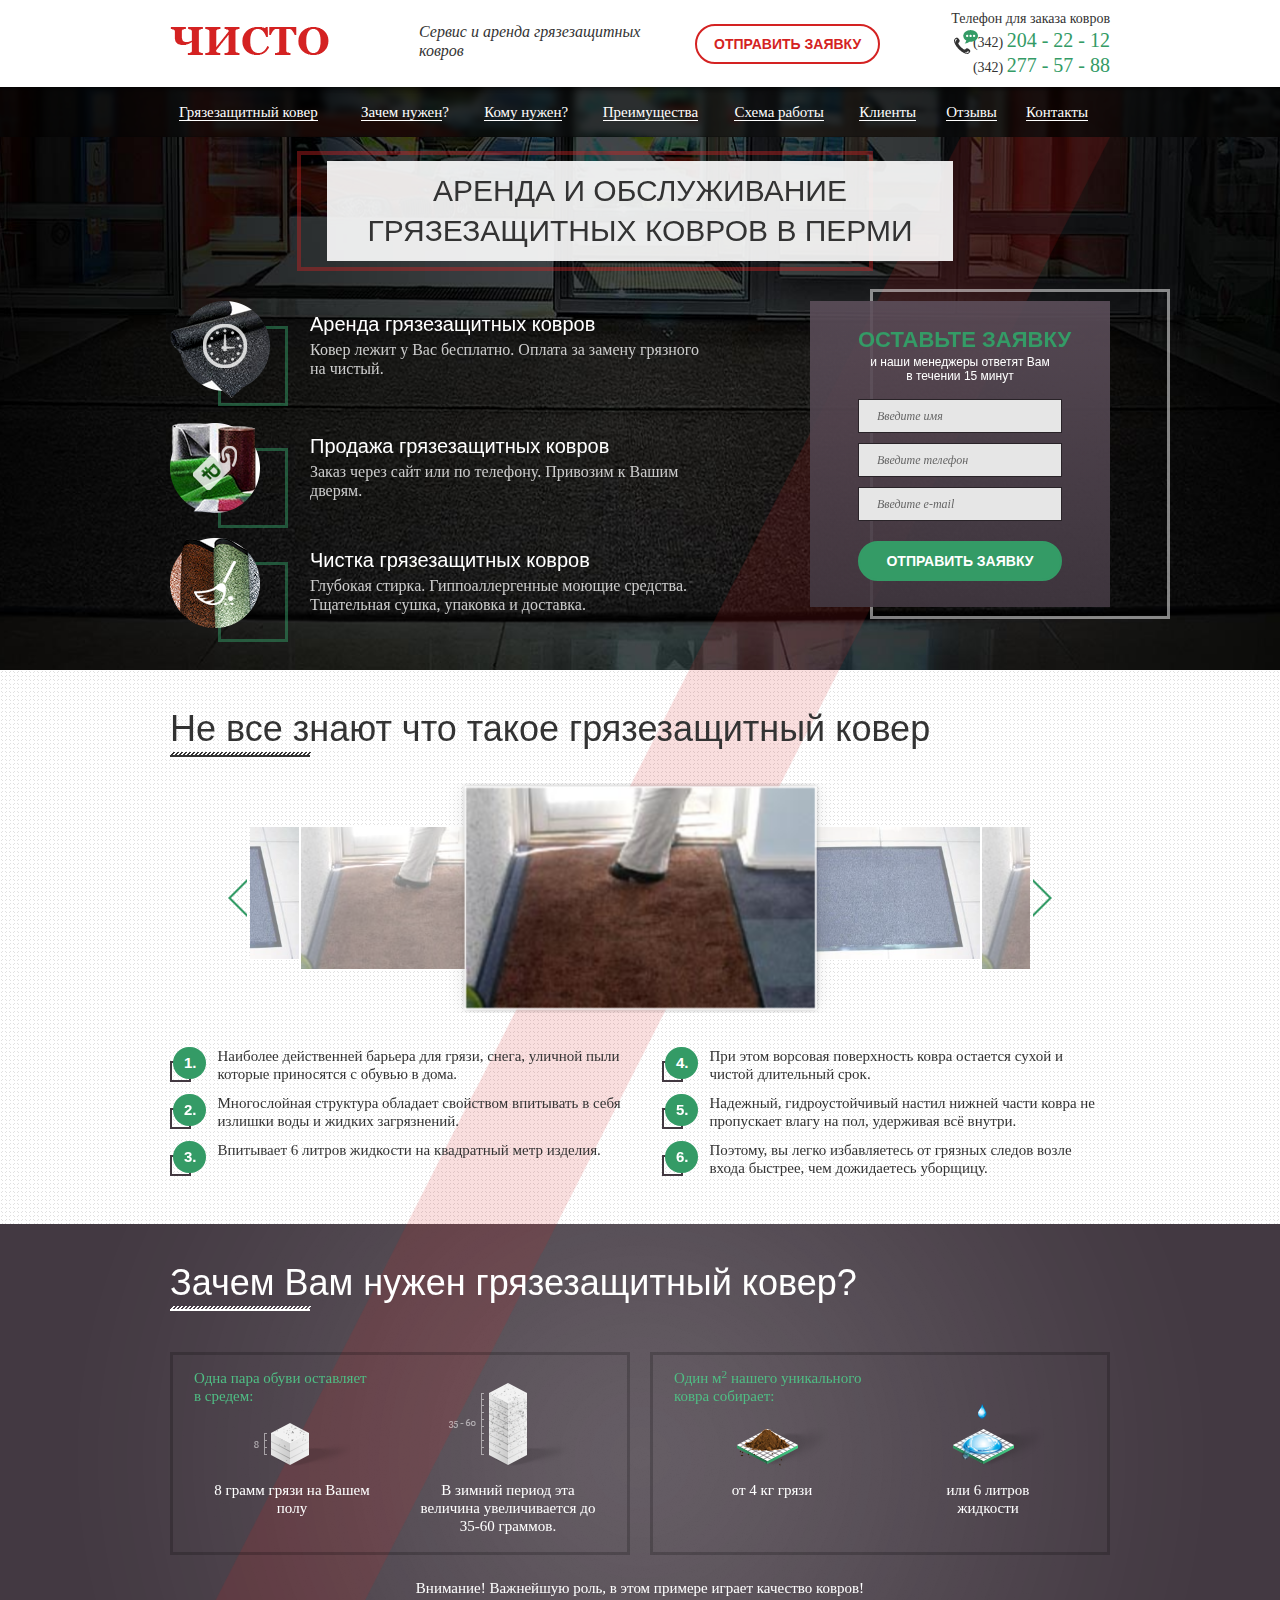
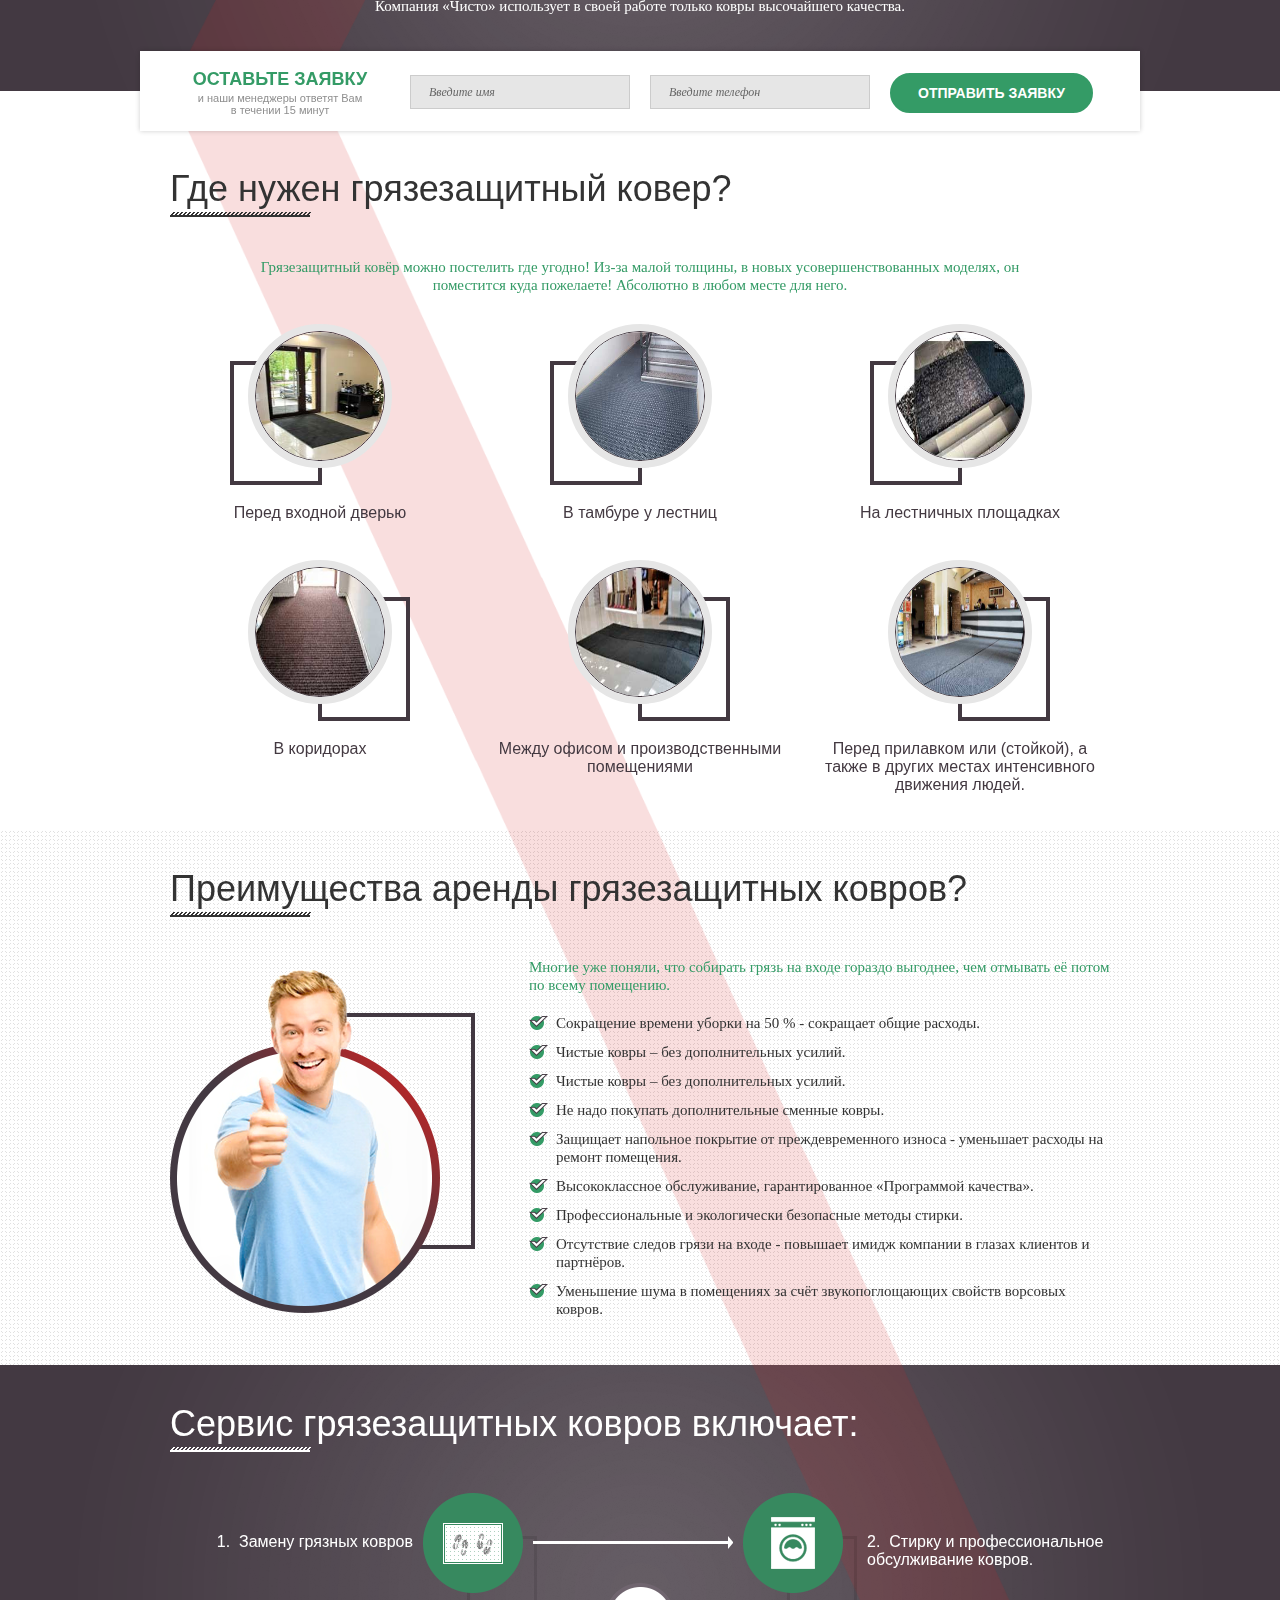
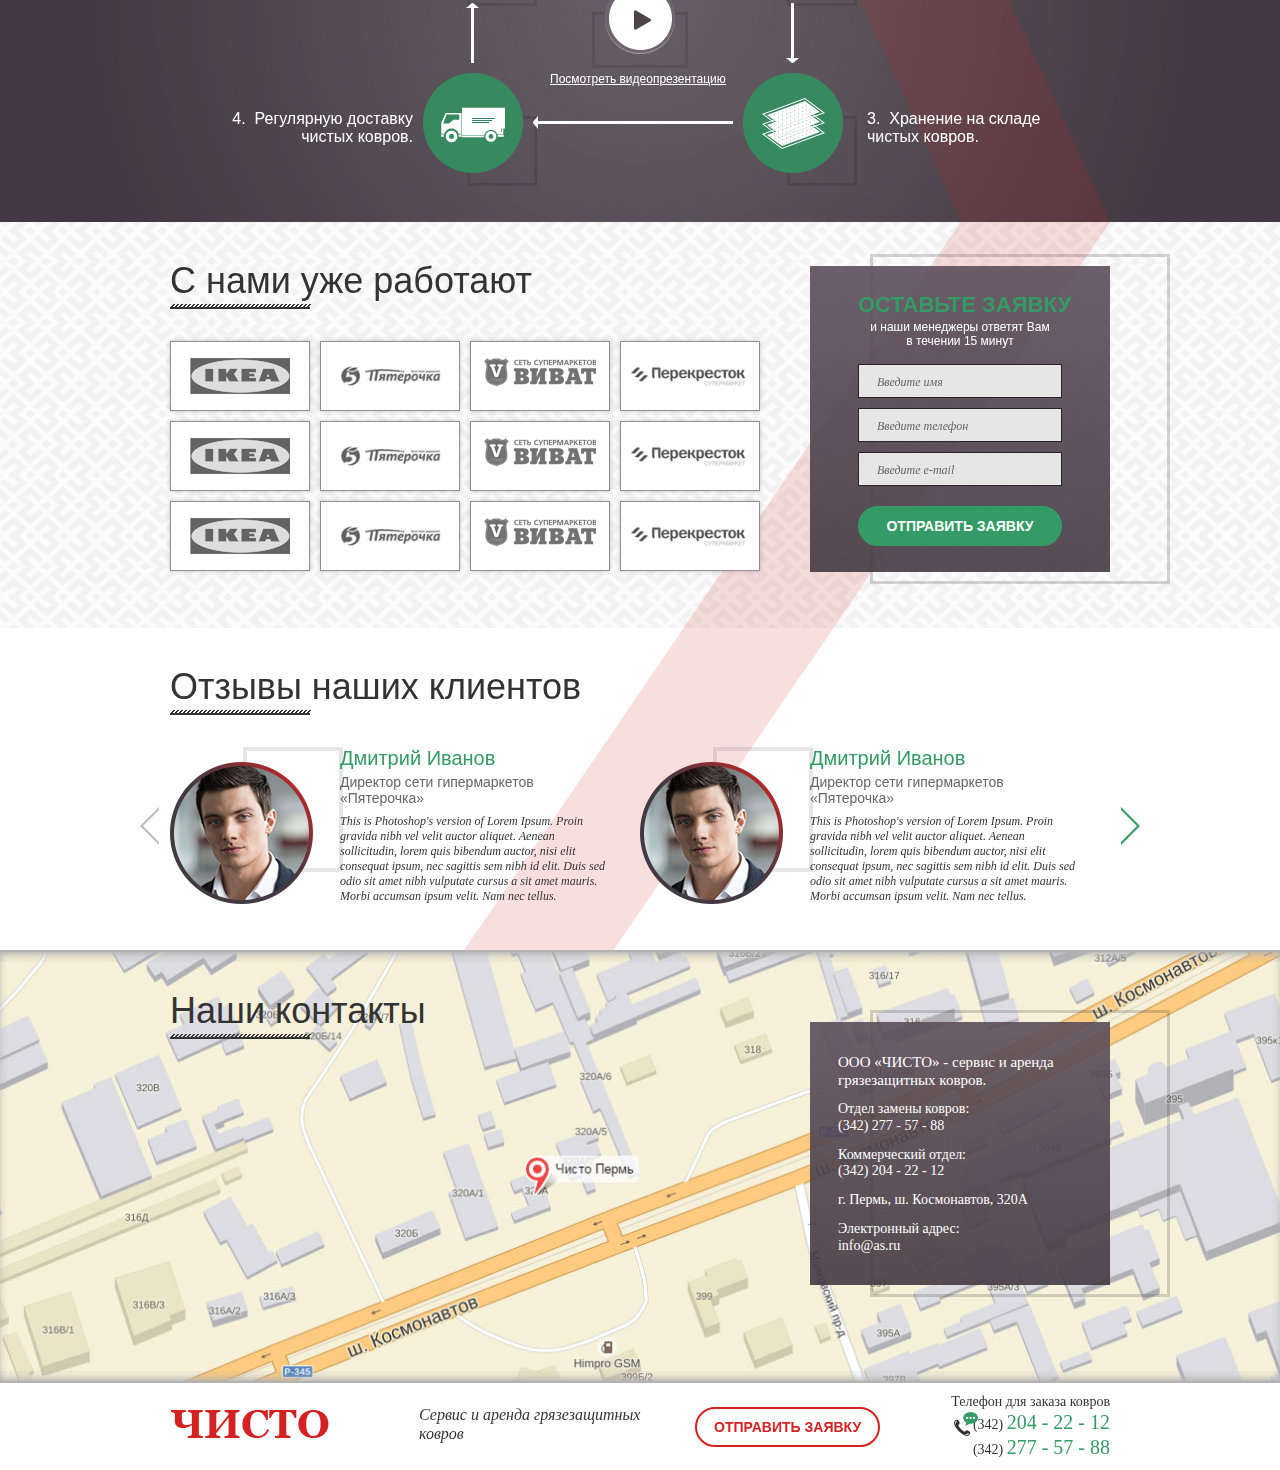
==== commit 7e1cbd66: "добавлены ленты" ====
--- a/index.html
+++ b/index.html
@@ -52,448 +52,453 @@
 		</div>
 	</nav>
 
-
-	<section class="section section_dark hero">
-		<div class="container">
-			<h2 class="hero__title">Аренда и обслуживание грязезащитных ковров в перми</h2>
-			<div class="row cf">
-				<div class="col col_w_7">
-					<ul class="hero-list">
-						<li class="hero-list__item cf">
-							<div class="hero-list__img">
-								<img src="img/design/hero-feature-1.png" alt="">
-							</div>
-							<div class="hero-list__text">
-								<h3 class="hero-list__title">Аренда грязезащитных ковров</h3>
-								<p class="hero-list__desc">Ковер лежит у Вас бесплатно. Оплата за замену грязного на чистый.</p>
-							</div>
-						</li>
-						<li class="hero-list__item cf">
-							<div class="hero-list__img">
-								<img src="img/design/hero-feature-2.png" alt="">
-							</div>
-							<div class="hero-list__text">
-								<h3 class="hero-list__title">Продажа грязезащитных ковров</h3>
-								<p class="hero-list__desc">Заказ через сайт или по телефону. Привозим к Вашим дверям.</p>
-							</div>
-						</li>
-						<li class="hero-list__item cf">
-							<div class="hero-list__img">
-								<img src="img/design/hero-feature-3.png" alt="">
-							</div>
-							<div class="hero-list__text">
-								<h3 class="hero-list__title">Чистка грязезащитных ковров</h3>
-								<p class="hero-list__desc">Глубокая стирка. Гиппоаллергенные моющие средства. Тщательная сушка, упаковка и доставка.</p>
-							</div>
-						</li>
-					</ul>
-				</div>
-				<div class="col col_w_4 col_left_1">
-					<form class="contact-form contact-form_col" action="send/" method="post">
-						<div class="contact-form__field">
+	<div class="groups">
+		<div class="section-group">
+			<section class="section section_dark hero">
+				<div class="container">
+					<h2 class="hero__title">Аренда и обслуживание грязезащитных ковров в перми</h2>
+					<div class="row cf">
+						<div class="col col_w_7">
+							<ul class="hero-list">
+								<li class="hero-list__item cf">
+									<div class="hero-list__img">
+										<img src="img/design/hero-feature-1.png" alt="">
+									</div>
+									<div class="hero-list__text">
+										<h3 class="hero-list__title">Аренда грязезащитных ковров</h3>
+										<p class="hero-list__desc">Ковер лежит у Вас бесплатно. Оплата за замену грязного на чистый.</p>
+									</div>
+								</li>
+								<li class="hero-list__item cf">
+									<div class="hero-list__img">
+										<img src="img/design/hero-feature-2.png" alt="">
+									</div>
+									<div class="hero-list__text">
+										<h3 class="hero-list__title">Продажа грязезащитных ковров</h3>
+										<p class="hero-list__desc">Заказ через сайт или по телефону. Привозим к Вашим дверям.</p>
+									</div>
+								</li>
+								<li class="hero-list__item cf">
+									<div class="hero-list__img">
+										<img src="img/design/hero-feature-3.png" alt="">
+									</div>
+									<div class="hero-list__text">
+										<h3 class="hero-list__title">Чистка грязезащитных ковров</h3>
+										<p class="hero-list__desc">Глубокая стирка. Гиппоаллергенные моющие средства. Тщательная сушка, упаковка и доставка.</p>
+									</div>
+								</li>
+							</ul>
+						</div>
+						<div class="col col_w_4 col_left_1">
+							<form class="contact-form contact-form_col" action="send/" method="post">
+								<div class="contact-form__field">
+									<div class="contact-form__head">
+										<h3 class="contact-form__title">оставьте заявку</h3>
+										<p class="contact-form__info">и наши менеджеры ответят Вам в&nbsp;течении&nbsp;15&nbsp;минут</p>
+									</div>
+								</div>
+								<div class="contact-form__field">
+									<input class="input" type="text" name="name" placeholder="Введите имя" required>
+								</div>
+								<div class="contact-form__field">
+									<input class="input" type="text" name="phone" placeholder="Введите телефон" required>
+								</div>
+								<div class="contact-form__field">
+									<input class="input" type="text" name="mail" placeholder="Введите e-mail" required>
+								</div>
+								<div class="contact-form__field">
+									<button class="contact-form__submit btn btn_fill" type="submit">Отправить заявку</button>
+								</div>
+							</form>
+						</div>
+					</div>
+				</div>
+			</section>
+
+
+			<section class="section square-pattern" id="about">
+				<div class="container">
+					<h2 class="section__title">Не все знают что такое грязезащитный ковер</h2>
+
+					<div class="row cf">
+						<div class="col col_w_10 col_left_1">
+							<div class="js-slick about-slider" data-slick='{
+								"slidesToShow": 3,
+								"centerMode": true,
+								"infinite": true
+							}'>
+								<div>
+									<img src="img/content/slide-1.jpg" alt="">
+								</div>
+								<div>
+									<img src="img/content/slide-2.jpg" alt="">
+								</div>
+								<div>
+									<img src="img/content/slide-1.jpg" alt="">
+								</div>
+								<div>
+									<img src="img/content/slide-1.jpg" alt="">
+								</div>
+								<div>
+									<img src="img/content/slide-2.jpg" alt="">
+								</div>
+								<div>
+									<img src="img/content/slide-1.jpg" alt="">
+								</div>
+							</div>
+						</div>
+					</div>
+
+					<div class="row cf">
+						<div class="col col_w_6">
+							<ul class="ordered-list">
+								<li class="ordered-list__item">Наиболее действенней барьера для грязи, снега, уличной пыли которые приносятся с обувью в дома.</li>
+								<li class="ordered-list__item">Многослойная структура обладает свойством впитывать в себя излишки воды и жидких загрязнений.</li>
+								<li class="ordered-list__item">Впитывает 6 литров жидкости на квадратный метр изделия.</li>
+							</ul>
+						</div>
+						<div class="col col_w_6">
+							<ul class="ordered-list about-add-list">
+								<li class="ordered-list__item">При этом ворсовая поверхность ковра остается сухой и чистой длительный срок.</li>
+								<li class="ordered-list__item">Надежный, гидроустойчивый настил нижней части ковра не пропускает влагу на пол, удерживая всё внутри.</li>
+								<li class="ordered-list__item">Поэтому, вы легко избавляетесь от грязных следов  возле входа быстрее, чем дожидаетесь уборщицу.</li>
+							</ul>
+						</div>
+					</div>
+				</div>
+			</section>
+
+
+			<section class="section section_dark section_add-pad" id="why">
+				<div class="container">
+					<h2 class="section__title">Зачем Вам нужен грязезащитный ковер?</h2>
+
+					<div class="row cf">
+						<div class="col col_w_6">
+							<div class="stat-block">
+								<h3 class="stat-block__title">Одна пара обуви оставляет в&nbsp;средем:</h3>
+								<div class="row cf">
+									<figure class="stat-chart col col_w_6">
+										<div class="stat-chart__img-wrap">
+											<img class="stat-chart__img" src="img/design/chart-1.png" alt="">
+										</div>
+										<figcaption class="stat-chart__desc">8 грамм грязи на&nbsp;Вашем полу</figcaption>
+									</figure>
+									<figure class="stat-chart col col_w_6">
+										<div class="stat-chart__img-wrap">
+											<img class="stat-chart__img stat-chart__img_no-gap"src="img/design/chart-2.png" alt="">
+										</div>
+										<figcaption class="stat-chart__desc">В зимний период эта величина&nbsp;увеличивается до 35-60 граммов.</figcaption>
+									</figure>
+								</div>
+							</div>
+						</div>
+						<div class="col col_w_6">
+							<div class="stat-block">
+								<h3 class="stat-block__title">Один м<sup>2</sup> нашего&nbsp;уникального ковра&nbsp;собирает:</h3>
+								<div class="row cf">
+									<figure class="stat-chart col col_w_6">
+										<div class="stat-chart__img-wrap">
+											<img class="stat-chart__img" src="img/design/chart-3.png" alt="">
+										</div>
+										<figcaption class="stat-chart__desc">от 4 кг грязи</figcaption>
+									</figure>
+									<figure class="stat-chart col col_w_6">
+										<div class="stat-chart__img-wrap">
+											<img class="stat-chart__img" src="img/design/chart-4.png" alt="">
+										</div>
+										<figcaption class="stat-chart__desc">или 6 литров <br>жидкости</figcaption>
+									</figure>
+								</div>
+							</div>
+						</div>
+					</div>
+					<div class="row cf">
+						<div class="col col_w_8 col_left_2 stat-info">
+							<div>Внимание! Важнейшую роль, в этом примере играет качество ковров!</div>
+							<div>Компания «Чисто» использует в своей работе только ковры высочайшего качества.</div>
+						</div>
+					</div>
+				</div>
+			</section>
+		</div>
+
+		<div class="section-group">
+			<section class="section place-view-section" id="who">
+				<form class="contact-form contact-form_line contact-form_outside container" action="send/" method="post">
+					<div class="row cf">
+						<div class="contact-form__field col col_w_3">
 							<div class="contact-form__head">
 								<h3 class="contact-form__title">оставьте заявку</h3>
 								<p class="contact-form__info">и наши менеджеры ответят Вам в&nbsp;течении&nbsp;15&nbsp;минут</p>
 							</div>
 						</div>
-						<div class="contact-form__field">
+						<div class="contact-form__field col col_w_3">
 							<input class="input" type="text" name="name" placeholder="Введите имя" required>
 						</div>
-						<div class="contact-form__field">
+						<div class="contact-form__field col col_w_3">
 							<input class="input" type="text" name="phone" placeholder="Введите телефон" required>
 						</div>
-						<div class="contact-form__field">
-							<input class="input" type="text" name="mail" placeholder="Введите e-mail" required>
-						</div>
-						<div class="contact-form__field">
-							<button class="contact-form__submit btn btn_fill" type="submit">Отправить заявку</button>
-						</div>
-					</form>
-				</div>
-			</div>
-		</div>
-	</section>
-
-
-	<section class="section square-pattern" id="about">
-		<div class="container">
-			<h2 class="section__title">Не все знают что такое грязезащитный ковер</h2>
-
-			<div class="row cf">
-				<div class="col col_w_10 col_left_1">
-					<div class="js-slick about-slider" data-slick='{
-						"slidesToShow": 3,
-						"centerMode": true,
-						"infinite": true
+						<div class="contact-form__field col col_w_3">
+							<button class="btn btn_fill" type="submit">Отправить заявку</button>
+						</div>
+					</div>
+				</form>
+
+				<div class="container">
+					<h2 class="section__title">Где нужен грязезащитный ковер?</h2>
+
+					<div class="row cf">
+						<div class="col col_w_10 col_left_1">
+							<p class="section__info section__info_center">Грязезащитный ковёр можно постелить где угодно! Из-за малой толщины, в новых усовершенствованных моделях, он поместится куда пожелаете! Абсолютно в любом месте для него.</p>
+						</div>
+					</div>
+					<div class="row cf place-view-gallery">
+						<figure class="place-view col col_w_4">
+							<div class="place-view__img-wrap">
+								<img class="place-view__img " src="img/content/preview-1.jpg" alt="">
+							</div>
+							<figcaption class="place-view__desc">Перед входной дверью</figcaption>
+						</figure>
+						<figure class="place-view col col_w_4">
+							<div class="place-view__img-wrap">
+								<img class="place-view__img " src="img/content/preview-2.jpg" alt="">
+							</div>
+							<figcaption class="place-view__desc">В тамбуре у лестниц</figcaption>
+						</figure>
+						<figure class="place-view col col_w_4">
+							<div class="place-view__img-wrap">
+								<img class="place-view__img " src="img/content/preview-3.jpg" alt="">
+							</div>
+							<figcaption class="place-view__desc">На лестничных площадках</figcaption>
+						</figure>
+						<figure class="place-view place-view_right col col_w_4">
+							<div class="place-view__img-wrap">
+								<img class="place-view__img " src="img/content/preview-4.jpg" alt="">
+							</div>
+							<figcaption class="place-view__desc">В коридорах</figcaption>
+						</figure>
+						<figure class="place-view place-view_right col col_w_4">
+							<div class="place-view__img-wrap">
+								<img class="place-view__img " src="img/content/preview-5.jpg" alt="">
+							</div>
+							<figcaption class="place-view__desc">Между офисом и производственными помещениями</figcaption>
+						</figure>
+						<figure class="place-view place-view_right col col_w_4">
+							<div class="place-view__img-wrap">
+								<img class="place-view__img " src="img/content/preview-6.jpg" alt="">
+							</div>
+							<figcaption class="place-view__desc">Перед прилавком или (стойкой), а также в других местах интенсивного движения людей.</figcaption>
+						</figure>
+					</div>
+				</div>
+			</section>
+
+
+			<section class="section square-pattern section_border-top" id="benefits">
+				<div class="container">
+					<h2 class="section__title">Преимущества аренды грязезащитных ковров?</h2>
+					<div class="features cf">
+						<div class="features__img">
+							<img src="img/design/man.png">
+						</div>
+						<div class="features__list">
+							<p class="section__info">Многие уже поняли, что собирать грязь на входе гораздо выгоднее, чем отмывать её потом по всему помещению.</p>
+							<ul class="unordered-list">
+								<li class="unordered-list__item">Сокращение времени уборки на 50 % - сокращает общие расходы.</li>
+								<li class="unordered-list__item">Чистые ковры – без дополнительных усилий.</li>
+								<li class="unordered-list__item">Чистые ковры – без дополнительных усилий.</li>
+								<li class="unordered-list__item">Не надо покупать дополнительные сменные ковры.</li>
+								<li class="unordered-list__item">Защищает напольное покрытие от преждевременного износа - уменьшает расходы на ремонт помещения.</li>
+								<li class="unordered-list__item">Высококлассное обслуживание, гарантированное «Программой качества».</li>
+								<li class="unordered-list__item">Профессиональные и экологически безопасные методы стирки.</li>
+								<li class="unordered-list__item">Отсутствие следов грязи на входе - повышает имидж компании в глазах клиентов и партнёров.</li>
+								<li class="unordered-list__item">Уменьшение шума в помещениях за счёт звукопоглощающих свойств ворсовых ковров.</li>
+							</ul>
+						</div>
+					</div>
+				</div>
+			</section>
+
+
+			<section class="section section_dark" id="process">
+				<div class="container">
+					<h2 class="section__title">Сервис грязезащитных ковров включает:</h2>
+					<div class="process">
+						<div class="process__cnt">
+							<img src="img/design/process.png" alt="Сервис грязезащитных ковров" class="process__img">
+							<ol class="process__list">
+								<li class="process__list-item process__list-item_1">&nbsp;Замену&nbsp;грязных&nbsp;ковров</li>
+								<li class="process__list-item process__list-item_2">&nbsp;Стирку&nbsp;и&nbsp;профессиональное обсулживание&nbsp;ковров.</li>
+								<li class="process__list-item process__list-item_3">&nbsp;Хранение&nbsp;на&nbsp;складе чистых&nbsp;ковров.</li>
+								<li class="process__list-item process__list-item_4">&nbsp;Регулярную&nbsp;доставку чистых&nbsp;ковров.</li>
+							</ol>
+							<a class="video-link" href="#">
+								<span class="video-link__text">Посмотреть видеопрезентацию</span>
+							</a>
+						</div>
+					</div>
+				</div>
+			</section>
+		</div>
+
+		<div class="section-group">
+			<section class="section clients-section  skew-pattern" id="clients">
+				<div class="container">
+					<div class="row cf">
+						<div class="col col_w_8">
+							<h2 class="section__title">С нами уже работают</h2>
+							<div class="clients">
+								<div class="clients__item">
+									<img class="clients__logo" src="img/content/ikea.png" alt="">
+								</div>
+								<div class="clients__item">
+									<img class="clients__logo" src="img/content/five.png" alt="">
+								</div>
+								<div class="clients__item">
+									<img class="clients__logo" src="img/content/vivat.png" alt="">
+								</div>
+								<div class="clients__item">
+									<img class="clients__logo" src="img/content/cross.png" alt="">
+								</div>
+								<div class="clients__item">
+									<img class="clients__logo" src="img/content/ikea.png" alt="">
+								</div>
+								<div class="clients__item">
+									<img class="clients__logo" src="img/content/five.png" alt="">
+								</div>
+								<div class="clients__item">
+									<img class="clients__logo" src="img/content/vivat.png" alt="">
+								</div>
+								<div class="clients__item">
+									<img class="clients__logo" src="img/content/cross.png" alt="">
+								</div>
+								<div class="clients__item">
+									<img class="clients__logo" src="img/content/ikea.png" alt="">
+								</div>
+								<div class="clients__item">
+									<img class="clients__logo" src="img/content/five.png" alt="">
+								</div>
+								<div class="clients__item">
+									<img class="clients__logo" src="img/content/vivat.png" alt="">
+								</div>
+								<div class="clients__item">
+									<img class="clients__logo" src="img/content/cross.png" alt="">
+								</div>
+							</div>
+						</div>
+						<div class="col col_w_4">
+							<form class="contact-form contact-form_col" action="send/" method="post">
+								<div class="contact-form__field">
+									<div class="contact-form__head">
+										<h3 class="contact-form__title">оставьте заявку</h3>
+										<p class="contact-form__info">и наши менеджеры ответят Вам в&nbsp;течении&nbsp;15&nbsp;минут</p>
+									</div>
+								</div>
+								<div class="contact-form__field">
+									<input class="input" type="text" name="name" placeholder="Введите имя" required>
+								</div>
+								<div class="contact-form__field">
+									<input class="input" type="text" name="phone"  placeholder="Введите телефон" required>
+								</div>
+								<div class="contact-form__field">
+									<input class="input" type="text" name="mail" placeholder="Введите e-mail" required>
+								</div>
+								<div class="contact-form__field">
+									<button class="contact-form__submit btn btn_fill" type="submit">Отправить заявку</button>
+								</div>
+							</form>
+						</div>
+					</div>
+				</div>
+			</section>
+
+
+			<section class="section testimonial-section" id="testimonials">
+				<div class="container">
+					<h2 class="section__title">Отзывы наших клиентов</h2>
+					<div class="testimonials js-slick"  data-slick='{
+						"slidesToShow": 2,
+						"infinite": false,
+						"adpativeHeight": true
 					}'>
-						<div>
-							<img src="img/content/slide-1.jpg" alt="">
-						</div>
-						<div>
-							<img src="img/content/slide-2.jpg" alt="">
-						</div>
-						<div>
-							<img src="img/content/slide-1.jpg" alt="">
-						</div>
-						<div>
-							<img src="img/content/slide-1.jpg" alt="">
-						</div>
-						<div>
-							<img src="img/content/slide-2.jpg" alt="">
-						</div>
-						<div>
-							<img src="img/content/slide-1.jpg" alt="">
-						</div>
-					</div>
-				</div>
-			</div>
-
-			<div class="row cf">
-				<div class="col col_w_6">
-					<ul class="ordered-list">
-						<li class="ordered-list__item">Наиболее действенней барьера для грязи, снега, уличной пыли которые приносятся с обувью в дома.</li>
-						<li class="ordered-list__item">Многослойная структура обладает свойством впитывать в себя излишки воды и жидких загрязнений.</li>
-						<li class="ordered-list__item">Впитывает 6 литров жидкости на квадратный метр изделия.</li>
-					</ul>
-				</div>
-				<div class="col col_w_6">
-					<ul class="ordered-list about-add-list">
-						<li class="ordered-list__item">При этом ворсовая поверхность ковра остается сухой и чистой длительный срок.</li>
-						<li class="ordered-list__item">Надежный, гидроустойчивый настил нижней части ковра не пропускает влагу на пол, удерживая всё внутри.</li>
-						<li class="ordered-list__item">Поэтому, вы легко избавляетесь от грязных следов  возле входа быстрее, чем дожидаетесь уборщицу.</li>
-					</ul>
-				</div>
-			</div>
-		</div>
-	</section>
-
-
-	<section class="section section_dark section_add-pad" id="why">
-		<div class="container">
-			<h2 class="section__title">Зачем Вам нужен грязезащитный ковер?</h2>
-
-			<div class="row cf">
-				<div class="col col_w_6">
-					<div class="stat-block">
-						<h3 class="stat-block__title">Одна пара обуви оставляет в&nbsp;средем:</h3>
-						<div class="row cf">
-							<figure class="stat-chart col col_w_6">
-								<div class="stat-chart__img-wrap">
-									<img class="stat-chart__img" src="img/design/chart-1.png" alt="">
-								</div>
-								<figcaption class="stat-chart__desc">8 грамм грязи на&nbsp;Вашем полу</figcaption>
-							</figure>
-							<figure class="stat-chart col col_w_6">
-								<div class="stat-chart__img-wrap">
-									<img class="stat-chart__img stat-chart__img_no-gap"src="img/design/chart-2.png" alt="">
-								</div>
-								<figcaption class="stat-chart__desc">В зимний период эта величина&nbsp;увеличивается до 35-60 граммов.</figcaption>
-							</figure>
-						</div>
-					</div>
-				</div>
-				<div class="col col_w_6">
-					<div class="stat-block">
-						<h3 class="stat-block__title">Один м<sup>2</sup> нашего&nbsp;уникального ковра&nbsp;собирает:</h3>
-						<div class="row cf">
-							<figure class="stat-chart col col_w_6">
-								<div class="stat-chart__img-wrap">
-									<img class="stat-chart__img" src="img/design/chart-3.png" alt="">
-								</div>
-								<figcaption class="stat-chart__desc">от 4 кг грязи</figcaption>
-							</figure>
-							<figure class="stat-chart col col_w_6">
-								<div class="stat-chart__img-wrap">
-									<img class="stat-chart__img" src="img/design/chart-4.png" alt="">
-								</div>
-								<figcaption class="stat-chart__desc">или 6 литров <br>жидкости</figcaption>
-							</figure>
-						</div>
-					</div>
-				</div>
-			</div>
-			<div class="row cf">
-				<div class="col col_w_8 col_left_2 stat-info">
-					<div>Внимание! Важнейшую роль, в этом примере играет качество ковров!</div>
-					<div>Компания «Чисто» использует в своей работе только ковры высочайшего качества.</div>
-				</div>
-			</div>
-		</div>
-	</section>
-
-
-	<section class="section place-view-section" id="who">
-		<form class="contact-form contact-form_line contact-form_outside container" action="send/" method="post">
-			<div class="row cf">
-				<div class="contact-form__field col col_w_3">
-					<div class="contact-form__head">
-						<h3 class="contact-form__title">оставьте заявку</h3>
-						<p class="contact-form__info">и наши менеджеры ответят Вам в&nbsp;течении&nbsp;15&nbsp;минут</p>
-					</div>
-				</div>
-				<div class="contact-form__field col col_w_3">
-					<input class="input" type="text" name="name" placeholder="Введите имя" required>
-				</div>
-				<div class="contact-form__field col col_w_3">
-					<input class="input" type="text" name="phone" placeholder="Введите телефон" required>
-				</div>
-				<div class="contact-form__field col col_w_3">
-					<button class="btn btn_fill" type="submit">Отправить заявку</button>
-				</div>
-			</div>
-		</form>
-
-		<div class="container">
-			<h2 class="section__title">Где нужен грязезащитный ковер?</h2>
-
-			<div class="row cf">
-				<div class="col col_w_10 col_left_1">
-					<p class="section__info section__info_center">Грязезащитный ковёр можно постелить где угодно! Из-за малой толщины, в новых усовершенствованных моделях, он поместится куда пожелаете! Абсолютно в любом месте для него.</p>
-				</div>
-			</div>
-			<div class="row cf place-view-gallery">
-				<figure class="place-view col col_w_4">
-					<div class="place-view__img-wrap">
-						<img class="place-view__img " src="img/content/preview-1.jpg" alt="">
-					</div>
-					<figcaption class="place-view__desc">Перед входной дверью</figcaption>
-				</figure>
-				<figure class="place-view col col_w_4">
-					<div class="place-view__img-wrap">
-						<img class="place-view__img " src="img/content/preview-2.jpg" alt="">
-					</div>
-					<figcaption class="place-view__desc">В тамбуре у лестниц</figcaption>
-				</figure>
-				<figure class="place-view col col_w_4">
-					<div class="place-view__img-wrap">
-						<img class="place-view__img " src="img/content/preview-3.jpg" alt="">
-					</div>
-					<figcaption class="place-view__desc">На лестничных площадках</figcaption>
-				</figure>
-				<figure class="place-view place-view_right col col_w_4">
-					<div class="place-view__img-wrap">
-						<img class="place-view__img " src="img/content/preview-4.jpg" alt="">
-					</div>
-					<figcaption class="place-view__desc">В коридорах</figcaption>
-				</figure>
-				<figure class="place-view place-view_right col col_w_4">
-					<div class="place-view__img-wrap">
-						<img class="place-view__img " src="img/content/preview-5.jpg" alt="">
-					</div>
-					<figcaption class="place-view__desc">Между офисом и производственными помещениями</figcaption>
-				</figure>
-				<figure class="place-view place-view_right col col_w_4">
-					<div class="place-view__img-wrap">
-						<img class="place-view__img " src="img/content/preview-6.jpg" alt="">
-					</div>
-					<figcaption class="place-view__desc">Перед прилавком или (стойкой), а также в других местах интенсивного движения людей.</figcaption>
-				</figure>
-			</div>
-		</div>
-	</section>
-
-
-	<section class="section square-pattern section_border-top" id="benefits">
-		<div class="container">
-			<h2 class="section__title">Преимущества аренды грязезащитных ковров?</h2>
-			<div class="features cf">
-				<div class="features__img">
-					<img src="img/design/man.png">
-				</div>
-				<div class="features__list">
-					<p class="section__info">Многие уже поняли, что собирать грязь на входе гораздо выгоднее, чем отмывать её потом по всему помещению.</p>
-					<ul class="unordered-list">
-						<li class="unordered-list__item">Сокращение времени уборки на 50 % - сокращает общие расходы.</li>
-						<li class="unordered-list__item">Чистые ковры – без дополнительных усилий.</li>
-						<li class="unordered-list__item">Чистые ковры – без дополнительных усилий.</li>
-						<li class="unordered-list__item">Не надо покупать дополнительные сменные ковры.</li>
-						<li class="unordered-list__item">Защищает напольное покрытие от преждевременного износа - уменьшает расходы на ремонт помещения.</li>
-						<li class="unordered-list__item">Высококлассное обслуживание, гарантированное «Программой качества».</li>
-						<li class="unordered-list__item">Профессиональные и экологически безопасные методы стирки.</li>
-						<li class="unordered-list__item">Отсутствие следов грязи на входе - повышает имидж компании в глазах клиентов и партнёров.</li>
-						<li class="unordered-list__item">Уменьшение шума в помещениях за счёт звукопоглощающих свойств ворсовых ковров.</li>
-					</ul>
-				</div>
-			</div>
-		</div>
-	</section>
-
-
-	<section class="section section_dark" id="process">
-		<div class="container">
-			<h2 class="section__title">Сервис грязезащитных ковров включает:</h2>
-			<div class="process">
-				<div class="process__cnt">
-					<img src="img/design/process.png" alt="Сервис грязезащитных ковров" class="process__img">
-					<ol class="process__list">
-						<li class="process__list-item process__list-item_1">&nbsp;Замену&nbsp;грязных&nbsp;ковров</li>
-						<li class="process__list-item process__list-item_2">&nbsp;Стирку&nbsp;и&nbsp;профессиональное обсулживание&nbsp;ковров.</li>
-						<li class="process__list-item process__list-item_3">&nbsp;Хранение&nbsp;на&nbsp;складе чистых&nbsp;ковров.</li>
-						<li class="process__list-item process__list-item_4">&nbsp;Регулярную&nbsp;доставку чистых&nbsp;ковров.</li>
-					</ol>
-					<a class="video-link" href="#">
-						<span class="video-link__text">Посмотреть видеопрезентацию</span>
-					</a>
-				</div>
-			</div>
-		</div>
-	</section>
-
-
-	<section class="section clients-section  skew-pattern" id="clients">
-		<div class="container">
-			<div class="row cf">
-				<div class="col col_w_8">
-					<h2 class="section__title">С нами уже работают</h2>
-					<div class="clients">
-						<div class="clients__item">
-							<img class="clients__logo" src="img/content/ikea.png" alt="">
-						</div>
-						<div class="clients__item">
-							<img class="clients__logo" src="img/content/five.png" alt="">
-						</div>
-						<div class="clients__item">
-							<img class="clients__logo" src="img/content/vivat.png" alt="">
-						</div>
-						<div class="clients__item">
-							<img class="clients__logo" src="img/content/cross.png" alt="">
-						</div>
-						<div class="clients__item">
-							<img class="clients__logo" src="img/content/ikea.png" alt="">
-						</div>
-						<div class="clients__item">
-							<img class="clients__logo" src="img/content/five.png" alt="">
-						</div>
-						<div class="clients__item">
-							<img class="clients__logo" src="img/content/vivat.png" alt="">
-						</div>
-						<div class="clients__item">
-							<img class="clients__logo" src="img/content/cross.png" alt="">
-						</div>
-						<div class="clients__item">
-							<img class="clients__logo" src="img/content/ikea.png" alt="">
-						</div>
-						<div class="clients__item">
-							<img class="clients__logo" src="img/content/five.png" alt="">
-						</div>
-						<div class="clients__item">
-							<img class="clients__logo" src="img/content/vivat.png" alt="">
-						</div>
-						<div class="clients__item">
-							<img class="clients__logo" src="img/content/cross.png" alt="">
-						</div>
-					</div>
-				</div>
-				<div class="col col_w_4">
-					<form class="contact-form contact-form_col" action="send/" method="post">
-						<div class="contact-form__field">
-							<div class="contact-form__head">
-								<h3 class="contact-form__title">оставьте заявку</h3>
-								<p class="contact-form__info">и наши менеджеры ответят Вам в&nbsp;течении&nbsp;15&nbsp;минут</p>
-							</div>
-						</div>
-						<div class="contact-form__field">
-							<input class="input" type="text" name="name" placeholder="Введите имя" required>
-						</div>
-						<div class="contact-form__field">
-							<input class="input" type="text" name="phone"  placeholder="Введите телефон" required>
-						</div>
-						<div class="contact-form__field">
-							<input class="input" type="text" name="mail" placeholder="Введите e-mail" required>
-						</div>
-						<div class="contact-form__field">
-							<button class="contact-form__submit btn btn_fill" type="submit">Отправить заявку</button>
-						</div>
-					</form>
-				</div>
-			</div>
-		</div>
-	</section>
-
-
-	<section class="section testimonial-section" id="testimonials">
-		<div class="container">
-			<h2 class="section__title">Отзывы наших клиентов</h2>
-			<div class="testimonials js-slick"  data-slick='{
-				"slidesToShow": 2,
-				"infinite": false,
-				"adpativeHeight": true
-			}'>
-				<div class="testimonial cf">
-					<div class="testimonial__img">
-						<img class="testimonial__photo" src="img/content/client.png" alt="">
-					</div>
-					<div class="testimonial__body">
-						<h3 class="testimonial__author">Дмитрий Иванов</h3>
-						<h4 class="testimonial__post">Директор сети гипермаркетов «Пятерочка»</h4>
-						<p class="testimonial__text">This is Photoshop's version  of Lorem Ipsum. Proin gravida nibh vel velit auctor aliquet. Aenean sollicitudin, lorem quis bibendum auctor, nisi elit consequat ipsum, nec sagittis sem nibh id elit. Duis sed odio sit amet nibh vulputate cursus a sit amet mauris. Morbi accumsan ipsum velit. Nam nec tellus.</p>
-					</div>
-				</div>
-				<div class="testimonial cf">
-					<div class="testimonial__img">
-						<img class="testimonial__photo" src="img/content/client.png" alt="">
-					</div>
-					<div class="testimonial__body">
-						<h3 class="testimonial__author">Дмитрий Иванов</h3>
-						<h4 class="testimonial__post">Директор сети гипермаркетов «Пятерочка»</h4>
-						<p class="testimonial__text">This is Photoshop's version  of Lorem Ipsum. Proin gravida nibh vel velit auctor aliquet. Aenean sollicitudin, lorem quis bibendum auctor, nisi elit consequat ipsum, nec sagittis sem nibh id elit. Duis sed odio sit amet nibh vulputate cursus a sit amet mauris. Morbi accumsan ipsum velit. Nam nec tellus.</p>
-					</div>
-				</div>
-				<div class="testimonial cf">
-					<div class="testimonial__img">
-						<img class="testimonial__photo" src="img/content/client.png" alt="">
-					</div>
-					<div class="testimonial__body">
-						<h3 class="testimonial__author">Дмитрий Иванов</h3>
-						<h4 class="testimonial__post">Директор сети гипермаркетов «Пятерочка»</h4>
-						<p class="testimonial__text">This is Photoshop's version  of Lorem Ipsum. Proin gravida nibh vel velit auctor aliquet. Aenean sollicitudin, lorem quis bibendum auctor, nisi elit consequat ipsum, nec sagittis sem nibh id elit. Duis sed odio sit amet nibh vulputate cursus a sit amet mauris. Morbi accumsan ipsum velit. Nam nec tellus.</p>
-					</div>
-				</div>
-				<div class="testimonial cf">
-					<div class="testimonial__img">
-						<img class="testimonial__photo" src="img/content/client.png" alt="">
-					</div>
-					<div class="testimonial__body">
-						<h3 class="testimonial__author">Дмитрий Иванов</h3>
-						<h4 class="testimonial__post">Директор сети гипермаркетов «Пятерочка»</h4>
-						<p class="testimonial__text">This is Photoshop's version  of Lorem Ipsum. Proin gravida nibh vel velit auctor aliquet. Aenean sollicitudin, lorem quis bibendum auctor, nisi elit consequat ipsum, nec sagittis sem nibh id elit. Duis sed odio sit amet nibh vulputate cursus a sit amet mauris. Morbi accumsan ipsum velit. Nam nec tellus.</p>
-					</div>
-				</div>
-			</div>
-		</div>
-	</section>
-
-
-	<section class="section contacts-section" id="contacts">
-		<div class="ymaps">
-			<script type="text/javascript" charset="utf-8" src="https://api-maps.yandex.ru/services/constructor/1.0/js/?sid=3ROFjz8oIPapUYlSd0IJdQbjL3igKTGn&width=100%&height=100%&lang=ru_RU&sourceType=constructor"></script>
-		</div>
-		<div class="container">
-			<div class="row cf">
-				<div class="col col_w_8">
-					<h2 class="section__title">Наши контакты</h2>
-				</div>
-				<div class="col col_w_4">
-					<div class="contact-form contact-form_col">
-						<h2 class="contact-form__head">ООО «ЧИСТО» - сервис и аренда грязезащитных ковров.</h2>
-						<dl class="contact-list">
-							<dt class="contact-list__key">Отдел замены ковров:</dt>
-							<dd class="contact-list__value"><a class="contact-list__link" href="tel:+73422775788">(342) 277 - 57 - 88</a></dd>
-
-							<dt class="contact-list__key">Коммерческий отдел: </dt>
-							<dd class="contact-list__value"><a class="contact-list__link" href="tel:+73422042212">(342) 204 - 22 - 12</a></dd>
-
-							<dt  class="contact-list__key contact-list__hide">Адрес</dt>
-							<dd class="contact-list__value">г. Пермь, ш. Космонавтов, 320А</dd>
-
-							<dt class="contact-list__key">Электронный адрес: </dt>
-							<dd class="contact-list__value"><a class="contact-list__link" href="#">info@as.ru</a></dd>
-						</dl>
-					</div>
-				</div>
-			</div>
-		</div>
-	</section>
+						<div class="testimonial cf">
+							<div class="testimonial__img">
+								<img class="testimonial__photo" src="img/content/client.png" alt="">
+							</div>
+							<div class="testimonial__body">
+								<h3 class="testimonial__author">Дмитрий Иванов</h3>
+								<h4 class="testimonial__post">Директор сети гипермаркетов «Пятерочка»</h4>
+								<p class="testimonial__text">This is Photoshop's version  of Lorem Ipsum. Proin gravida nibh vel velit auctor aliquet. Aenean sollicitudin, lorem quis bibendum auctor, nisi elit consequat ipsum, nec sagittis sem nibh id elit. Duis sed odio sit amet nibh vulputate cursus a sit amet mauris. Morbi accumsan ipsum velit. Nam nec tellus.</p>
+							</div>
+						</div>
+						<div class="testimonial cf">
+							<div class="testimonial__img">
+								<img class="testimonial__photo" src="img/content/client.png" alt="">
+							</div>
+							<div class="testimonial__body">
+								<h3 class="testimonial__author">Дмитрий Иванов</h3>
+								<h4 class="testimonial__post">Директор сети гипермаркетов «Пятерочка»</h4>
+								<p class="testimonial__text">This is Photoshop's version  of Lorem Ipsum. Proin gravida nibh vel velit auctor aliquet. Aenean sollicitudin, lorem quis bibendum auctor, nisi elit consequat ipsum, nec sagittis sem nibh id elit. Duis sed odio sit amet nibh vulputate cursus a sit amet mauris. Morbi accumsan ipsum velit. Nam nec tellus.</p>
+							</div>
+						</div>
+						<div class="testimonial cf">
+							<div class="testimonial__img">
+								<img class="testimonial__photo" src="img/content/client.png" alt="">
+							</div>
+							<div class="testimonial__body">
+								<h3 class="testimonial__author">Дмитрий Иванов</h3>
+								<h4 class="testimonial__post">Директор сети гипермаркетов «Пятерочка»</h4>
+								<p class="testimonial__text">This is Photoshop's version  of Lorem Ipsum. Proin gravida nibh vel velit auctor aliquet. Aenean sollicitudin, lorem quis bibendum auctor, nisi elit consequat ipsum, nec sagittis sem nibh id elit. Duis sed odio sit amet nibh vulputate cursus a sit amet mauris. Morbi accumsan ipsum velit. Nam nec tellus.</p>
+							</div>
+						</div>
+						<div class="testimonial cf">
+							<div class="testimonial__img">
+								<img class="testimonial__photo" src="img/content/client.png" alt="">
+							</div>
+							<div class="testimonial__body">
+								<h3 class="testimonial__author">Дмитрий Иванов</h3>
+								<h4 class="testimonial__post">Директор сети гипермаркетов «Пятерочка»</h4>
+								<p class="testimonial__text">This is Photoshop's version  of Lorem Ipsum. Proin gravida nibh vel velit auctor aliquet. Aenean sollicitudin, lorem quis bibendum auctor, nisi elit consequat ipsum, nec sagittis sem nibh id elit. Duis sed odio sit amet nibh vulputate cursus a sit amet mauris. Morbi accumsan ipsum velit. Nam nec tellus.</p>
+							</div>
+						</div>
+					</div>
+				</div>
+			</section>
+
+
+			<section class="section contacts-section" id="contacts">
+				<div class="ymaps">
+					<script type="text/javascript" charset="utf-8" src="https://api-maps.yandex.ru/services/constructor/1.0/js/?sid=3ROFjz8oIPapUYlSd0IJdQbjL3igKTGn&width=100%&height=100%&lang=ru_RU&sourceType=constructor"></script>
+				</div>
+				<div class="container">
+					<div class="row cf">
+						<div class="col col_w_8">
+							<h2 class="section__title">Наши контакты</h2>
+						</div>
+						<div class="col col_w_4">
+							<div class="contact-form contact-form_col">
+								<h2 class="contact-form__head">ООО «ЧИСТО» - сервис и аренда грязезащитных ковров.</h2>
+								<dl class="contact-list">
+									<dt class="contact-list__key">Отдел замены ковров:</dt>
+									<dd class="contact-list__value"><a class="contact-list__link" href="tel:+73422775788">(342) 277 - 57 - 88</a></dd>
+
+									<dt class="contact-list__key">Коммерческий отдел: </dt>
+									<dd class="contact-list__value"><a class="contact-list__link" href="tel:+73422042212">(342) 204 - 22 - 12</a></dd>
+
+									<dt  class="contact-list__key contact-list__hide">Адрес</dt>
+									<dd class="contact-list__value">г. Пермь, ш. Космонавтов, 320А</dd>
+
+									<dt class="contact-list__key">Электронный адрес: </dt>
+									<dd class="contact-list__value"><a class="contact-list__link" href="#">info@as.ru</a></dd>
+								</dl>
+							</div>
+						</div>
+					</div>
+				</div>
+			</section>
+		</div>
+	</div>
 
 
 	<footer class="panel">
--- a/css/main.css
+++ b/css/main.css
@@ -287,6 +287,7 @@
     .contact-form__head {
         display: inline-block;
         vertical-align: middle;
+        max-width: 100%;
         text-align: center;
         line-height: normal;
         font-family: Arial, sans-serif;
@@ -428,6 +429,7 @@
         left: 0;
         width: 1px;
         height: 1px;
+        font: 0/0 a;
         color: transparent;
         opacity: 0;
     }
@@ -441,7 +443,7 @@
 }
 .container {
     position: relative;
-    z-index: 0;
+    z-index: 2;
     margin-left: auto;
     margin-right: auto;
     padding-left: 30px;
@@ -675,9 +677,12 @@
     padding-top: 24px;
     padding-bottom: 18px;
     background: url("../img/design/hero-bg.jpg") no-repeat 50% 100% #060606;
+    -webkit-background-size: auto 100%;
+            background-size: auto 100%;
 }
     .hero__title {
         position: relative;
+        z-index: auto;
         margin: 0 auto 40px;
         -webkit-box-sizing: border-box;
            -moz-box-sizing: border-box;
@@ -1180,6 +1185,7 @@
  */
 .contacts-section {
     position: relative;
+    z-index: 2;
     border: 2px solid #b3b3b3;
     border-width: 2px 0;
     background: #f1f1f1 url("../img/design/map.jpg") no-repeat 50% 50%;
@@ -1297,4 +1303,33 @@
     .modal-open .modal-area {
         opacity: 1;
         visibility: visible;
-    }+    }
+
+
+/* ленты */
+.groups {}
+.section-group {
+    position: relative;
+}
+    .section-group:before {
+        content: "";
+        position: absolute;
+        z-index: 1;
+        top: 0;
+        bottom: 0;
+        left: 0;
+        right: 0;
+        margin: auto;
+        max-width: 940px;
+        width: 100%;
+        opacity: .15;
+        background: none no-repeat;
+        -webkit-background-size: 100% 100%;
+                background-size: 100% 100%;
+    }
+        .section-group:nth-child(odd):before {
+            background-image: url("../img/design/ribbon.png");
+        }
+        .section-group:nth-child(even):before {
+            background-image: url("../img/design/ribbon-reverse.png");
+        }